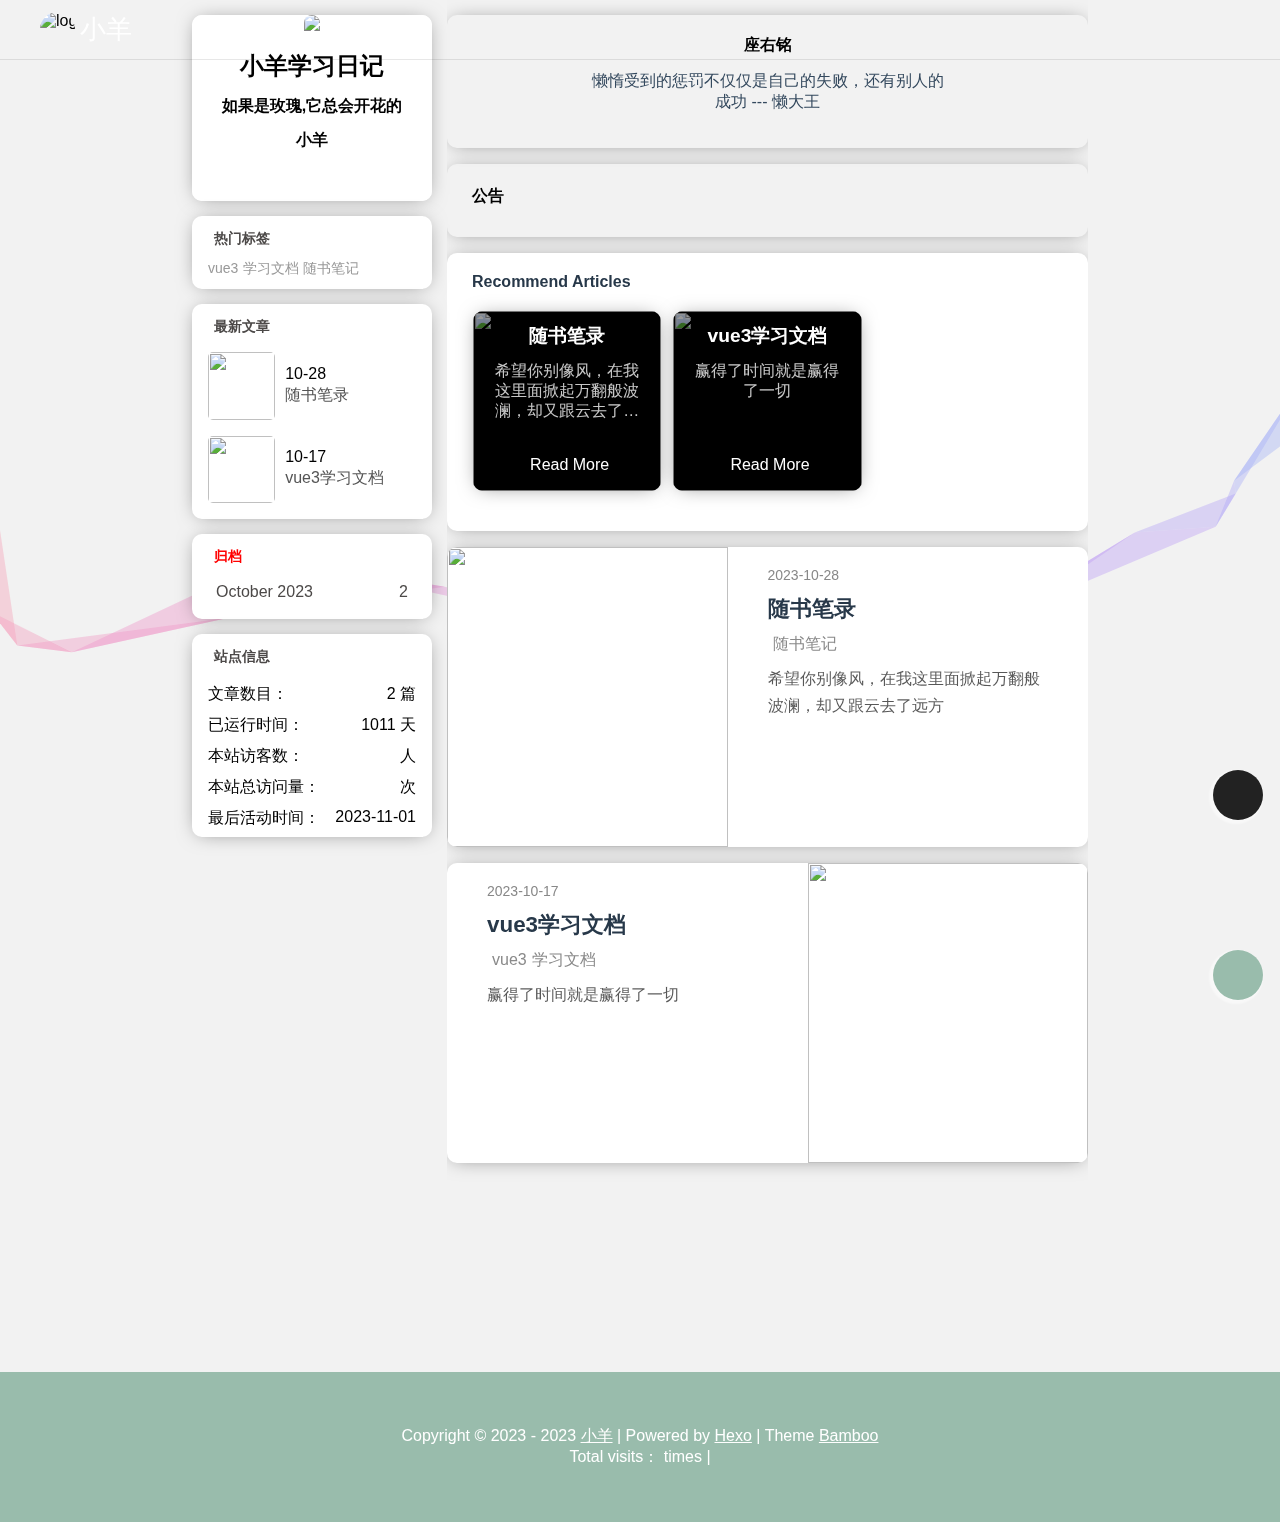
==== index.html @ ffe60d59 "Site updated: 2023-11-01 17:03:52" ====
<!DOCTYPE html>
<html>
  <!-- meta/link... -->
  



<head>
  <meta http-equiv="content-type" content="text/html; charset=utf-8">
  <meta content="width=device-width, initial-scale=1.0, maximum-scale=1.0, user-scalable=0" name="viewport">
  <!-- Global site tag (gtag.js) - Google Analytics -->


  <title>小羊</title>

  <link rel="icon" type="image/png" href="https://gitee.com/yc333/blogs/raw/master/%E5%B0%8F%E7%BE%8A%E7%BE%8A.webp">
  <link rel="stylesheet" href="https://at.alicdn.com/t/font_1911880_c1nvbyezg17.css">
  <link href="https://unpkg.com/@fortawesome/fontawesome-free/css/all.min.css" rel="stylesheet">
  <link href="/js/swiper/swiper@5.4.1.min.css" rel="stylesheet">
  
  
    <script>
        var themeModelId = '';
        if (themeModelId) {
            localStorage.setItem('modelId', themeModelId);
        }
    </script>
    
    <script defer src="https://cdn.jsdelivr.net/gh/yuang01/live2d-widget@latest/autoload.js"></script>
    <script>
        var live2dOpen = eval('true') || false;
        if (!live2dOpen) {
            localStorage.setItem('waifu-display', 1609323474481);
        }
    </script>
  
  
  
<link rel="stylesheet" href="/css/animate.min.css">

  
<link rel="stylesheet" href="/css/style.css">

  
  
    <link href="https://cdn.jsdelivr.net/npm/@fancyapps/ui@5.0/dist/fancybox/fancybox.css" rel="stylesheet">
  
  
    
<link rel="stylesheet" href="/js/shareJs/share.min.css">

  
  <style>
        @media (max-width: 992px) {
            #waifu {
                display: none;
            }
        }
    </style>
    <script defer src="//cdn.bootcss.com/pace/1.0.2/pace.min.js"></script>
    <link href="//cdn.bootcss.com/pace/1.0.2/themes/pink/pace-theme-flash.css" rel="stylesheet">

    
    
    <!-- 依赖于jquery和vue -->
    
        <script src="https://unpkg.com/jquery@3.5.1/dist/jquery.min.js"></script>
    

    
        <script src="https://unpkg.com/vue@2.6.11/dist/vue.min.js"></script>
    

    <!-- import link -->
    
        
            
        
            
        
    
    <!-- import script -->
    
        
            
        
            
        
    

<meta name="generator" content="Hexo 6.3.0"></head>

  
  <!-- 预加载动画 -->
  <!-- 页面预加载动画 -->

  
    <div class="preloader_2" id="loader">
  <div class="loader"></div>
</div>

  
<script>
  var endLoading = function () {
    document.body.style.overflow = 'auto';
    document.getElementById('loader').classList.add("loading");
  }
  window.addEventListener('DOMContentLoaded',endLoading);
</script>

  <body>
    <!-- 判断是否为暗黑风格 -->
    <!-- 判断是否为黑夜模式 -->
<script>
  let isDark = JSON.parse(localStorage.getItem('dark')) || JSON.parse('false');

  if (isDark) {
    $(document.body).addClass('darkModel');
  }
</script>

    <!-- 需要在上面加载的js -->
    <script>
  function loadScript(src, cb) {
    return new Promise(resolve => {
      setTimeout(function () {
        var HEAD = document.getElementsByTagName("head")[0] || document.documentElement;
        var script = document.createElement("script");
        script.setAttribute("type", "text/javascript");
        if (cb) {
          if (JSON.stringify(cb)) {
            for (let p in cb) {
              if (p == "onload") {
                script[p] = () => {
                  cb[p]()
                  resolve()
                }
              } else {
                script[p] = cb[p]
                script.onload = resolve
              }
            }
          } else {
            script.onload = () => {
              cb()
              resolve()
            };
          }
        } else {
          script.onload = resolve
        }
        script.setAttribute("src", src);
        HEAD.appendChild(script);
      });
    });
  }

  //https://github.com/filamentgroup/loadCSS
  var loadCSS = function (src) {
    return new Promise(resolve => {
      setTimeout(function () {
        var link = document.createElement('link');
        link.rel = "stylesheet";
        link.href = src;
        link.onload = resolve;
        document.getElementsByTagName("head")[0].appendChild(link);
      });
    });
  };

</script> 

<!-- 轮播图所需要的js -->
<script src="/js/swiper/swiper.min.js"></script>
<script src="/js/swiper/vue-awesome-swiper.js"></script>
<script src="/js/swiper/swiper.animate1.0.3.min.js"></script>

<script type="text/javascript">
  Vue.use(window.VueAwesomeSwiper)
</script>


  <script src="/js/vue-typed-js/index.js"></script>


<!-- 首页的公告滚动插件的js需要重新加载 -->
<script src="/js/vue-seamless-scroll/index.js"></script>

<!-- 打字机效果js -->
<script src="https://unpkg.com/typed.js@2.0.11"></script>


    <div id="safearea">
      <main class="main" id="pjax-container">
        <!-- 头部导航 -->
        
<header class="header  " 
  id="navHeader"
  style="position: fixed;
  left: 0; top: 0; z-index: 10;width: 100%;"
>
  <div class="header-content">
    <div class="bars">
      <div id="appDrawer" class="sidebar-image">
  <div class="drawer-box-icon">
    <i class="fas fa-bars" aria-hidden="true" @click="showDialogDrawer"></i>
  </div>
  
  <transition name="fade">
    <div class="drawer-box_mask" v-cloak style="display: none;" v-show="visible" @click.self="cancelDialogDrawer">
    </div>
  </transition>
  <div class="drawer-box" :class="{'active': visible}">
    <div class="drawer-box-head bg-color">
      <img class="drawer-box-head_logo lazyload placeholder" src="https://gitee.com/yc333/blogs/raw/master/log.webp" class="lazyload placeholder" data-srcset="https://gitee.com/yc333/blogs/raw/master/log.webp" srcset="https://pic1.zhimg.com/v2-cd38920285d125be80b3eb504052c550_b.webp" alt="logo">
      <h3 class="drawer-box-head_title">小羊</h3>
      <h5 class="drawer-box-head_desc"></h5>
    </div>
    
    <div class="drawer-box-content">
      <ul class="drawer-box-content_menu">
        
        
      </ul>
    </div>
  </div>
</div>

<script>
  var body = document.body || document.documentElement || window;
  var vm = new Vue({
    el: '#appDrawer',
    data: {
      visible: false,
      top: 0,
      openArr: [],
    },
    computed: {
    },
    mounted() {
    },
    methods: {
      isOpen(index) {
        if (this.openArr.includes(index)) {
          return true;
        } else {
          return false;
        }
      },
      openOrCloseMenu(curIndex) {
        const index = this.openArr.indexOf(curIndex);
        if (index !== -1) {
          this.openArr.splice(index, 1);
        } else {
          this.openArr.push(curIndex);
        }
      },
      showDialogDrawer() {
        this.visible = true;
        // 防止页面滚动，只能让弹框滚动
        this.top = $(document).scrollTop()
        body.style.cssText = 'width: 100%; height: 100%;overflow: hidden;';
      },
      cancelDialogDrawer() {
        this.visible = false;
        body.removeAttribute('style');
        $(document).scrollTop(this.top)
      }
    },
    created() {}
  })
</script>

    </div>
    <div class="blog-title" id="author-avatar">
      
        <div class="avatar">
          <img src="https://gitee.com/yc333/blogs/raw/master/log.webp" class="lazyload placeholder" data-srcset="https://gitee.com/yc333/blogs/raw/master/log.webp" srcset="https://pic1.zhimg.com/v2-cd38920285d125be80b3eb504052c550_b.webp" alt="logo">
        </div>
      
      <a href="/" class="logo">小羊</a>
    </div>
    <nav class="navbar">
      <ul class="menu">
        
      </ul>
      
      

    </nav>
  </div>
  
  
    <div id="he-plugin-simple"></div>
    <script>
      WIDGET = {
        CONFIG: {
          "modules": "012",
          "background": 5,
          "tmpColor": "4A4A4A",
          "tmpSize": 16,
          "cityColor": "4A4A4A",
          "citySize": 16,
          "aqiSize": 16,
          "weatherIconSize": 24,
          "alertIconSize": 18,
          "padding": "10px 10px 10px 10px",
          "shadow": "1",
          "language": "auto",
          "borderRadius": 5,
          "fixed": "false",
          "vertical": "middle",
          "horizontal": "center",
          "key": "2784dd3fcb1e4f0f9a9b579bf69641f2"
        }
      }
    </script>
    <script defer src="https://widget.qweather.net/simple/static/js/he-simple-common.js?v=2.0"></script> 
    
</header>
        <!-- 内容区域 -->
        
  <!-- 首页轮播 -->
  

  <link href="/js/vue-typed-js/index.css" rel="stylesheet">






<div class="swiper-length" style="display: none;">0</div>
<div id="appSwiper"
  class="swiper-no-swiping"
  @mouseenter="stopAutoPlay()" 
  @mouseleave="startAutoPlay()"
>
  <swiper v-cloak ref="mySwiper" :options="swiperOptions" @slideChangeTransitionEnd="slideChangeTransitionEnd">
    
      <swiper-slide>
        <div class="item swiper-lazy" data-background="https://gitee.com/yc333/blogs/raw/master/swple1.webp" style="background-size: 300000px; 
          background-position: left center;" style="position: relative;">
          <div class="swiper-bgmask" style="position: absolute;top: 0;left: 0;width: 100%;height: 100%;"></div>
            <div class="flag">
              
              <div class="img-mask swiper-lazy swiper-default-bgImg" data-background="https://gitee.com/yc333/blogs/raw/master/swple1.webp" style="height: 100%; background-size: cover; 
                background-position: center center;">
                <div class="swiper-lazy-preloader swiper-lazy-preloader-white"></div>   
              </div>
              <div class="flag-text">
                <div class="flag-text-content">
                  <div class="title ani animated" swiper-animate-effect="fadeInDown" swiper-animate-duration="0.2s" swiper-animate-delay="0.1s">任尔东西南北风</div>
                  
                    <div class="ani animated default-excerpt" swiper-animate-effect="fadeInDown" swiper-animate-duration="0.2s" swiper-animate-delay="0.1s">
                      <vue-typed-js :strings="defaultDesc" :loop="defaultDescTypedLoop" :type-speed="100" :back-speed="50">
                        <h1 class="typing"></h1>
                      </vue-typed-js>
                    </div>
                    
                </div>
                <div style="display: flex;" class="flag-text-btns">
                  
                  
                </div>
              </div>
            </div>
          </div>
      </swiper-slide>
    
  </swiper>
  
    <div id="scroll-down" @click="toPostContent()">
      <a href="javascript:;">
        <i class="fas fa-angle-down scroll-down-effects"></i>
      </a>
    </div>
  
  <canvas id="header_canvas"style="position:absolute;bottom:0;width:100%;pointer-events:none;"></canvas>
    
</div>



<script>
  var autoplay = JSON.parse('false');
  var delay = '5000';
  var loop = JSON.parse('true') ? false : JSON.parse('true');
  var effect = 'slide';
  var swiperLength = parseInt(document.querySelector(".swiper-length").innerText);
  var defaultDesc = '人生如逆旅，我亦是行人';
  defaultDesc = defaultDesc.split(',');
  var defaultDescTypedLoop = JSON.parse('true');
  var vm = new Vue({
    el: '#appSwiper',
    data: {
      defaultDesc: defaultDesc,
      defaultDescTypedLoop,
      swiperOptions: {
        pagination: {
          el: '.swiper-pagination',
          clickable: true // 允许点击小圆点跳转
        },
        loop: loop ? true : false,
        effect, // fade
        autoplay: (autoplay && swiperLength > 1) ? {
  　　　　delay,
  　　　　disableOnInteraction: false // 手动切换之后继续自动轮播
    　　} : false,
        navigation: {
          nextEl: '.swiper-button-next',
          prevEl: '.swiper-button-prev',
        },
        lazy: {
          loadPrevNext: true,
        },
        on:{
          init: function() {
            swiperAnimateCache(this); //隐藏动画元素 
            swiperAnimate(this); //初始化完成开始动画
          }, 
          slideChangeTransitionEnd: function(){ 
            swiperAnimate(this); //每个slide切换结束时也运行当前slide动画
          } 
        }
        // Some Swiper option/callback...
      }
    },
    computed: {
      swiper() {
        return this.$refs.mySwiper.$swiper
      }
    },
    mounted() {
      // console.log('Current Swiper instance object', this.swiper)
      // this.swiper.slideTo(0, 1000, false)
    },
    methods: {
      stopAutoPlay() {
        (autoplay && swiperLength > 1) && this.swiper.autoplay.stop();
      },
      startAutoPlay() {
        (autoplay && swiperLength > 1) && this.swiper.autoplay.start();
      },
      slideChangeTransitionEnd() {
        console.log('1');
      },
      toPostContent() {
        const fullHeight = $(window).height() - 60;
        $('html,body').animate({scrollTop: fullHeight},500);
      }
    },
    created() {}
  })
</script>

<style>
#appSwiper {
  position: relative;
  user-select: none;
  overflow: hidden;
  font-family: Titillium Web,'PingFang SC','Hiragino Sans GB','Microsoft JhengHei','Microsoft YaHei',sans-serif;
}
.default-excerpt {
  font-size: 1.6em;
  margin-top: 1em;
  color: #eee;
}
.bottom-one-btn {
  margin-top: 15px;
}
.swiper-container {
  overflow: hidden;
  z-index: 0;
}
.swiper-slide {
  height: 350px;
  position: relative;
}
.swiper-button-prev,
.swiper-button-next {
  padding: 10px 10px;
  transition: background 0.2s;
}
.swiper-button-prev:hover,
.swiper-button-next:hover {
  background: rgba(0, 0, 0, 0.2);
}
.swiper-slide .item {
  width: 100%;
  height: 100%;
}
.flag {
  position: relative;
  width: 70%;
  margin: 0 auto;
  color: #ffffff;
  height: 100%;
  background: #000;
}
.flag img {
  min-height: 100%;
}
.flag-text {
  position: absolute;
  top: 50px;
  left: 50px;
  width: 80%;
  height: 280px;
  display: flex;
  flex-direction: column;
  justify-content: space-between;
  z-index: 9999;
}
.flag-text .title {
  font-size: 1.8em;
}
.flag-text .title a {
  color: #fff;
  transition: color 0.3s;
}
.flag-text .title a:hover {
  color: #99bcac;
}
.flag-text .excerpt {
  color: #eee;
  width: 70%;
  line-height: 30px;
  height: 150px;
  margin-top: 2%;
  display: -webkit-box;
  -webkit-box-orient: vertical;
  -webkit-line-clamp: 5;
  overflow: hidden;
}
.swiper-pagination-bullet-active {
  opacity: 1;
  background-color: #42b983;
}
.img-mask {
  opacity:0.6; filter: alpha(opacity=60);
}
.flag-text .read-more {
  margin-bottom: 30px;
  padding: 5px 15px;
  color: #ffffff;
  border-radius: 20px;
}
#scroll-down {
  position: absolute;
  bottom: 10px;
  left: 50%;
  transform: translateX(-50%);
  font-size: 2.5em;
  color: #fff;
  cursor: pointer;
  z-index: 2;
}
#scroll-down a {
  color: #fff;
}
@-webkit-keyframes rightan
  {
  
  0%
  {
    transform: translateY(0);
    opacity: 0.5;
  }
  50% {
    transform: translateY(-30px);
    opacity: 1;
  }
  100%
  {
    transform: translateY(0);
    opacity: 0.5;
  }
}
.scroll-down-effects {
  animation: rightan 1.5s infinite;
}
/* 当头部导航设置为背景透明的时候 */
.swiper-slide {
  height: 400px;
}
.flag-text {
  top: 80px;
}

@media (min-width: 992px) {
  .swiper-button-prev {
    margin-left: 15%;
    transform: translateX(-180%);
  }
  .swiper-button-next {
    margin-right: 15%;
    transform: translateX(180%);
  }
  .flag-text .title {
    width: 80%;
    line-height: 35px;
    max-height: 70px;
    display: -webkit-box;
    -webkit-box-orient: vertical;
    -webkit-line-clamp: 2;
    overflow: hidden;
  }
}
@media screen and (max-width: 1200px) { 
  .flag {
    width: 80%;
  }
  .swiper-button-prev {
    margin-left: 10%;
    transform: translateX(-180%);
  }
  .swiper-button-next {
    margin-right: 10%;
    transform: translateX(180%);
  }
}
@media (max-width: 992px) {
  .flag {
    width: 100%;
  }
  .flag-text .title {
    font-size: 1.5em;
    margin-top: 50px;
    display: -webkit-box;
    -webkit-box-orient: vertical;
    -webkit-line-clamp: 2;
    overflow: hidden;
  }
  .flag-text {
    position: absolute;
    top: 0;
    left: 0;
    width: 80%;
    height: 100%;
    margin-left: 50%;
    transform: translateX(-50%);
  }
  .flag-text .excerpt {
    width: 100%;
    line-height: 25px;
    height: 125px;
    display: -webkit-box;
    -webkit-box-orient: vertical;
    -webkit-line-clamp: 5;
    overflow: hidden;
  }
  .flag-text .read-more {
    margin-bottom: 80px;
  }
}
@media (max-width: 992px) and (min-width: 551px) {
  .flag-text .excerpt {
    width: 70%;
  }
}
@media (max-width: 551px) {
  .swiper-slide {
    height: 250px;
  }
  .flag-text .title {
    line-height: 30px;
    max-height: 60px;
    display: -webkit-box;
    -webkit-box-orient: vertical;
    -webkit-line-clamp: 2;
    overflow: hidden;
    margin-top: 20px;
  }
  .flag-text .excerpt {
    font-size: 1em;
    line-height: 20px;
    height: 80px;
    display: -webkit-box;
    -webkit-box-orient: vertical;
    -webkit-line-clamp: 4;
  }
  .flag-text .excerpt { 
    margin-top: 10px;
  }
  .flag-text .read-more {
    margin-top: 10px;
    margin-bottom: 50px;
  }
  .swiper-button-prev,
  .swiper-button-next {
    transform: scale(0.5);
  }
  .swiper-button-prev {
    left: 0;
  }
  .swiper-button-next {
    right: 0;
  }
}
/* 当头部导航设置为背景透明的时候 */
  @media (max-width: 992px) {
    .flag-text {
      top: 60px;
      height: 80%;
    }
  }
  @media (max-width: 551px) {
    .swiper-slide {
      height: 310px;
    }
  }

/* 文字或者按钮居中显示 */

  .flag-text {
    left: 10%;
  }
  .flag-text .flag-text-content {
    width: 100%;
    text-align: center;
  }
  .flag-text .title {
    width: 100%;
    text-align: center;
  }
  .flag-text .excerpt { 
    width: 100%;
    text-align: center;
  }
  .bottom-one-btn {
    display: flex;
    justify-content: center;
  }
  .default-excerpt {
    display: flex;
    justify-content: center;
    font-size: 1.6em;
  }
  .flag-text-btns {
    justify-content: center;
  }
  @media (min-width: 992px) {
    .flag-text .excerpt {
      line-height: 30px;
      display: -webkit-box;
      -webkit-box-orient: vertical;
      -webkit-line-clamp: 5;
      overflow: hidden;
    }
  }
  @media (max-width: 992px) {
    .flag-text {
      margin-left: 0;
      transform: translateX(0);
    }
  }




/* 全屏显示 */

  .flag {
    width: 100%;
  }
  .swiper-slide {
    height: 100vh;
  }
  .flag-text {
    top: 50%;
    left: 15%;
    transform: translateY(-50%);
    width: 70%;
    height: auto;
  }
  .flag-text .title {
    font-size: 2.8em;
    line-height: 1.5em;
    max-height: none;
  }
  .flag-text .excerpt {
    font-size: 1.25em;
    height: 150px;
  }
  .flag-text .read-more {
    margin-top: 10px;
  }
  .swiper-button-prev,
  .swiper-button-next {
    margin-top: -60px!important;
  }
  .swiper-btn-color,
  .swiper-btn-color2 {
    background-color: transparent;
    border: 1px solid #fff;
  }
  .swiper-btn-color:hover,
  .swiper-btn-color2:hover {
    background-color: #99bcac;
    border: 1px solid #99bcac!important;
  }
  .flag-text-btns {
    justify-content: center;
  }
  .swiper-button-prev {
    margin-left: 10px;
    transform: translateX(0);
    border-radius: 50%;
    padding: 0;
    width: 50px;
    height: 50px;
  }
  .swiper-button-next {
    margin-right: 10px;
    transform: translateX(0);
    border-radius: 50%;
    padding: 0;
    width: 50px;
    height: 50px;
  }
  .swiper-button-next:after, .swiper-button-prev:after {
    font-size: 1.2em;
  }
  @media (min-width: 992px) {
    .flag-text .excerpt {
      line-height: 35px;
      height: 175px;
    }
    .default-excerpt {
      min-height: 150px;
    }
    .typed-element {
      align-items: unset;
    }
  }
  @media (max-width: 992px) {
    .flag-text {
      margin-left: 0;
      height: 60%;
      top: 55%;
    }
    .flag-text .title {
      font-size: 2.4em;
      margin-top: 0;
      display: -webkit-box;
      -webkit-box-orient: vertical;
      -webkit-line-clamp: 2;
      overflow: hidden;
    }
    .flag-text .excerpt {
      line-height: 35px;
      height: 185px;
    }
    .flag-text .read-more {
      margin-top: 20px;
    }
  }
  @media (max-width: 551px) {
    .flag-text {
      height: 60%;
    }
    .flag-text .title {
      font-size: 2.2em;
    }
    .flag-text .excerpt {
      line-height: 30px;
    }
    .flag-text .read-more {
      margin-top: 50px;
      padding: 10px 30px;
    }
    .swiper-button-prev {
      margin-left: 0;
    }
    .swiper-button-next {
      margin-right: 0;
    }
    .default-excerpt {
      margin-top: 1em;
    }
  }


/* video */
.swiper-video {
  width: 100%;
  height: 100%;
}
.swiper-video video {
  pointer-events: none;
}
.swiper-video-maskBox{
  position: absolute;
  top: 0;
  left: 0;
  height: 100%;
  width: 100%;
  background-color: #000;
  opacity: 0.2;
  z-index: 1;
}
@media (min-width: 992px) {
  
    .swiper-video {
      display: none;
    }
    .swiper-default-bgImg {
      display: block;  
    }
  
}
@media (max-width: 992px) {
  .swiper-video {
    display: none;
  }
  .swiper-default-bgImg {
    display: block;  
  }
}
/* video-end */
</style>


<div id="l_main">
  <div class="l_content">
    <!-- 自定义的内容 -->
    
    <!-- 首页座右铭 -->
    
  <div class="motto">
      <h3 class="motto-title">座右铭</h3>
      <div class="motto-content">
        <p>
          懒惰受到的惩罚不仅仅是自己的失败，还有别人的成功 --- 懒大王  
        </p> 
      </div>
  </div>

    <!-- 首页公告 -->
    
<style>
  .index-notice-content {
    margin-top: 10px;
  }
  .warp {
    width: 100%;
    margin: 0 auto;
    overflow: hidden;
  }
  .index-notice-content__ul {
    list-style: none;
    padding: 0;
    margin: 0 auto;
  }
  .index-notice-content__ul li,
  .index-notice-content__ul a {
    display: block;
    height: 30px;
    line-height: 30px;
    display: flex;
    justify-content: space-between;
    font-size: 15px;
  }
  .index-notice-content__title {
    flex: 1;
    overflow: hidden;
  }
  .index-notice-content__title a,
  .index-notice-content__title span {
    overflow: hidden;
    display: block;
    text-overflow:ellipsis; 
    white-space: nowrap;
    height: 100%;
    width: 100%;
    color: #000;
  }
  .index-notice-content__title a:hover,
  .index-notice-content__title span:hover {
    text-decoration: underline;
  }
  .index-notice-content__date {
    min-width: 80px;
    margin-left: 5px;
    color: #000;
  }
</style>
<div class="index-notice" id="appIndexNotice">
    <h3>
      <i class="fas fa-bullhorn index-notice-icon"></i>公告
    </h3>
    <div class="index-notice-content">
      
      <vue-seamless-scroll
        :data="listData"
        :class-option="classOption"
        class="warp"
        style="height: 0px"
      >
        <ul class="index-notice-content__ul">
          
           
        </ul>
      </vue-seamless-scroll>
    </div>
</div>
<script src="/js/vue-seamless-scroll/index.js"></script>

<!-- 滚动插件采用 vue-seamless-scroll
  https://chenxuan0000.github.io/vue-seamless-scroll/zh/guide/06-singleStop.html 
-->

<script>
  var seamless = JSON.parse('false');
  seamless = seamless ? 0 : 30;
  var listData = '' || '';
  listData = listData.split(',');
  var vm = new Vue({
    el: '#appIndexNotice',
    data: {
      listData: listData,
      moveNum: 2,
      classOption: {
        singleHeight: seamless,
        limitMoveNum: listData.length
      },
    },
    computed: {
    },
    mounted() {
    },
    methods: {
    },
    created() {
      this.moveNum = parseInt(this.listData.length);
    }
  })
</script>



    <!-- 首页文章置顶 -->
    


<div class="topArticle reveal">
	<h3><i class="fas fa-thumbs-o-up" aria-hidden="true"></i>Recommend Articles</h3>
	<div class="articles">
		
			
				<div class="article-link">
					
					<div class="article" style="background-size: cover; 
						background-position: center center;">
						<img class="lazyload lazyload placeholder" src="https://picx.zhimg.com/80/v2-b44931ea513e5f7b3b06f2703f79653c_1440w.webp" class="lazyload placeholder" data-srcset="https://picx.zhimg.com/80/v2-b44931ea513e5f7b3b06f2703f79653c_1440w.webp" srcset="https://pic1.zhimg.com/v2-cd38920285d125be80b3eb504052c550_b.webp" alt="">
					</div>
					<div class="text">
						<div class="text-main">
							<div class="title"><a href="/2023/10/28/booknote/">随书笔录</a></div>
							<div class="content">
								希望你别像风，在我这里面掀起万翻般波澜，却又跟云去了远方
							</div>
						</div>
						<a href="/2023/10/28/booknote/" class="more">
							<i class="fas fa-eye" aria-hidden="true"></i>Read More
						</a>
					</div>
				</div>
			
		
			
				<div class="article-link">
					
					<div class="article" style="background-size: cover; 
						background-position: center center;">
						<img class="lazyload lazyload placeholder" src="https://pic3.zhimg.com/80/v2-7cfc909ebe8d83683909846edd6b5232_1440w.webp" class="lazyload placeholder" data-srcset="https://pic3.zhimg.com/80/v2-7cfc909ebe8d83683909846edd6b5232_1440w.webp" srcset="https://pic1.zhimg.com/v2-cd38920285d125be80b3eb504052c550_b.webp" alt="">
					</div>
					<div class="text">
						<div class="text-main">
							<div class="title"><a href="/2023/10/17/one/">vue3学习文档</a></div>
							<div class="content">
								赢得了时间就是赢得了一切
							</div>
						</div>
						<a href="/2023/10/17/one/" class="more">
							<i class="fas fa-eye" aria-hidden="true"></i>Read More
						</a>
					</div>
				</div>
			
		
	</div>
</div>


    <div class="bg-floor" id="home-bg-floor" style="position: fixed;left: 0;top: 0;width: 100%;height: 100%;z-index: -2;"></div>
    <!-- 每一篇文章卡片 -->
    <!-- hash算法 -->

<section class="posts">
  
    
    <article class="post reveal" style="flex-direction: row-reverse;   ">
      <div class="post-main">
        <div class="post-info">
          <div class="post-time">
            <i class="fas fa-clock" aria-hidden="true"></i>
            <span class="post-time">2023-10-28</span>
          </div>
          <div class="post-title">
            <a class="post-title-link" href="/2023/10/28/booknote/">随书笔录</a>
          </div>
          <div class="post-meta">
            <div class="post-tags">
              <!-- 文章详情页的标签 -->

    <i class="iconfont icontag"></i>
    <ul class="article-tag-list" itemprop="keywords"><li class="article-tag-list-item"><a class="article-tag-list-link" href="/tags/%E9%9A%8F%E4%B9%A6%E7%AC%94%E8%AE%B0/" rel="tag">随书笔记</a></li></ul>

            </div>
            <div class="post-categories">
              <!-- 文章详情页的分类 -->


            </div>
          </div>
          <div class="post-img-mobile">
            <a href="/2023/10/28/booknote/" style="background-size: cover; 
              background-position: center center;">
              <img class="lazyload lazyload placeholder" src="https://picx.zhimg.com/80/v2-b44931ea513e5f7b3b06f2703f79653c_1440w.webp" class="lazyload placeholder" data-srcset="https://picx.zhimg.com/80/v2-b44931ea513e5f7b3b06f2703f79653c_1440w.webp" srcset="https://pic1.zhimg.com/v2-cd38920285d125be80b3eb504052c550_b.webp" alt="">
            </a>
          </div>
          <div class="post-content">
            希望你别像风，在我这里面掀起万翻般波澜，却又跟云去了远方
          </div>
        </div>
        <div class="post-more">
          <a href="/2023/10/28/booknote/">
            <i class="iconfont iconmore" pointer style="float: right;  " title="阅读更多"></i>
          </a>
        </div>
      </div>
      <div class="post-img">
        <a href="/2023/10/28/booknote/" style="background-size: cover; 
          background-position: center center;">
          <img class="lazyload lazyload placeholder" src="https://picx.zhimg.com/80/v2-b44931ea513e5f7b3b06f2703f79653c_1440w.webp" class="lazyload placeholder" data-srcset="https://picx.zhimg.com/80/v2-b44931ea513e5f7b3b06f2703f79653c_1440w.webp" srcset="https://pic1.zhimg.com/v2-cd38920285d125be80b3eb504052c550_b.webp" alt="">
        </a>
      </div>
    </article>
  
    
    <article class="post reveal" style="   ">
      <div class="post-main">
        <div class="post-info">
          <div class="post-time">
            <i class="fas fa-clock" aria-hidden="true"></i>
            <span class="post-time">2023-10-17</span>
          </div>
          <div class="post-title">
            <a class="post-title-link" href="/2023/10/17/one/">vue3学习文档</a>
          </div>
          <div class="post-meta">
            <div class="post-tags">
              <!-- 文章详情页的标签 -->

    <i class="iconfont icontag"></i>
    <ul class="article-tag-list" itemprop="keywords"><li class="article-tag-list-item"><a class="article-tag-list-link" href="/tags/vue3/" rel="tag">vue3</a></li><li class="article-tag-list-item"><a class="article-tag-list-link" href="/tags/%E5%AD%A6%E4%B9%A0%E6%96%87%E6%A1%A3/" rel="tag">学习文档</a></li></ul>

            </div>
            <div class="post-categories">
              <!-- 文章详情页的分类 -->


            </div>
          </div>
          <div class="post-img-mobile">
            <a href="/2023/10/17/one/" style="background-size: cover; 
              background-position: center center;">
              <img class="lazyload lazyload placeholder" src="https://pic3.zhimg.com/80/v2-7cfc909ebe8d83683909846edd6b5232_1440w.webp" class="lazyload placeholder" data-srcset="https://pic3.zhimg.com/80/v2-7cfc909ebe8d83683909846edd6b5232_1440w.webp" srcset="https://pic1.zhimg.com/v2-cd38920285d125be80b3eb504052c550_b.webp" alt="">
            </a>
          </div>
          <div class="post-content">
            赢得了时间就是赢得了一切
          </div>
        </div>
        <div class="post-more">
          <a href="/2023/10/17/one/">
            <i class="iconfont iconmore" pointer style="  " title="阅读更多"></i>
          </a>
        </div>
      </div>
      <div class="post-img">
        <a href="/2023/10/17/one/" style="background-size: cover; 
          background-position: center center;">
          <img class="lazyload lazyload placeholder" src="https://pic3.zhimg.com/80/v2-7cfc909ebe8d83683909846edd6b5232_1440w.webp" class="lazyload placeholder" data-srcset="https://pic3.zhimg.com/80/v2-7cfc909ebe8d83683909846edd6b5232_1440w.webp" srcset="https://pic1.zhimg.com/v2-cd38920285d125be80b3eb504052c550_b.webp" alt="">
        </a>
      </div>
    </article>
  
</section>
    <!-- 翻页 -->
    
  </div>

  <aside id='l_side'>
  
    
      <section class="widget side_blogger">
  <div class='content'>
    
      
        <a class='avatar flat-box rectangle' href='/about/'>
          <img src='https://pic2.zhimg.com/80/v2-42b72d5ebee4b8d8aa70d9687effe87b_1440w.webp'/>
        </a>
      
    
    
      <div class='text'>
        
          <h2>小羊学习日记</h2>
        
        
          <p>如果是玫瑰,它总会开花的</p>

        
        
          <p><span id="jinrishici-sentence">小羊</span></p>
          <script src="https://sdk.jinrishici.com/v2/browser/jinrishici.js" charset="utf-8"></script>
        
      </div>
    
    
      <div class="social-wrapper">
        
          
            <a href="/atom.xml"
              class="social fas fa-rss flat-btn"
              target="_blank"
              rel="external nofollow noopener noreferrer">
              
            </a>
          
        
          
            <a href="mailto:me@xxx.com"
              class="social fas fa-envelope flat-btn"
              target="_blank"
              rel="external nofollow noopener noreferrer">
              
            </a>
          
        
          
            <a href="https://github.com/yuang01/hexo-theme-bamboo"
              class="social fab fa-github flat-btn"
              target="_blank"
              rel="external nofollow noopener noreferrer">
              
            </a>
          
        
          
            <a href="tencent://AddContact/?fromId=50&amp;fromSubId=1&amp;subcmd=all&amp;uin=你的qq号码"
              class="social fab fa-qq flat-btn"
              target="_blank"
              rel="external nofollow noopener noreferrer">
              
            </a>
          
        
      </div>
    
  </div>
</section>

    
  
  
  

  <div class="layout_sticky">    
    
      
        
  
      
      
        
<section class="widget side_tagcloud">
    
  <header>
    
      <a style="color: " href='/tags/'><i class="fas fa-tags fa-fw" aria-hidden="true"></i><span class='name'>热门标签</span></a>
    
  </header>


    <div class='content'>
    <a href="/tags/vue3/" style="font-size: 14px; color: #999">vue3</a> <a href="/tags/%E5%AD%A6%E4%B9%A0%E6%96%87%E6%A1%A3/" style="font-size: 14px; color: #999">学习文档</a> <a href="/tags/%E9%9A%8F%E4%B9%A6%E7%AC%94%E8%AE%B0/" style="font-size: 14px; color: #999">随书笔记</a>
    </div>
</section>

  
      
      
  <section class="widget side_recent_post">
    
  <header>
    
      <a style="color: " href='/tags/'><i class="fas fa-book fa-fw" aria-hidden="true"></i><span class='name'>最新文章</span></a>
    
  </header>


    <div class='content'>
      
      <!-- hash算法 -->
      
      <div class="aside-list">
        
          <div class="aside-list-item">
            
            
            

            <div class="post-img-box">
              <a href="/2023/10/28/booknote/" class="post-img " style="background-size: cover; 
                background-position: center center;">
                <img class="lazyload lazyload placeholder" style="width:100%;height:100%;object-fit:cover;" data-src="https://picx.zhimg.com/80/v2-b44931ea513e5f7b3b06f2703f79653c_1440w.webp" class="lazyload placeholder" data-srcset="https://picx.zhimg.com/80/v2-b44931ea513e5f7b3b06f2703f79653c_1440w.webp" srcset="https://pic1.zhimg.com/v2-cd38920285d125be80b3eb504052c550_b.webp" alt="">
              </a>
            </div>
            <div class="post-date-title">
              <div>
                
                  <span class="post-date">10-28</span>
                
              </div>
              <a class="post-title" href="/2023/10/28/booknote/">随书笔录</a>
            </div>
          </div>
        
          <div class="aside-list-item">
            
            
            

            <div class="post-img-box">
              <a href="/2023/10/17/one/" class="post-img " style="background-size: cover; 
                background-position: center center;">
                <img class="lazyload lazyload placeholder" style="width:100%;height:100%;object-fit:cover;" data-src="https://pic3.zhimg.com/80/v2-7cfc909ebe8d83683909846edd6b5232_1440w.webp" class="lazyload placeholder" data-srcset="https://pic3.zhimg.com/80/v2-7cfc909ebe8d83683909846edd6b5232_1440w.webp" srcset="https://pic1.zhimg.com/v2-cd38920285d125be80b3eb504052c550_b.webp" alt="">
              </a>
            </div>
            <div class="post-date-title">
              <div>
                
                  <span class="post-date">10-17</span>
                
              </div>
              <a class="post-title" href="/2023/10/17/one/">vue3学习文档</a>
            </div>
          </div>
        
      </div>
    </div>
  </section>

      
  <section class="widget side_archives">
    
    <header><a style="color: red" href='/archives/'><i class="fas fa-archive fa-fw" aria-hidden="true"></i><span class='name'>归档</span></a></header><div class="content"><ul class="card-archive-list"><li class="card-archive-list-item"><a class="card-archive-list-link" href="/archives/2023/10/"><span class="card-archive-list-date">October 2023</span><span class="card-archive-list-count">2</span></a></li></ul></div>
  </section>

      <section class="widget side_webinfo">
  
  <header>
    
      <i style="color: " class="fas fa-chart-line fa-fw" aria-hidden="true"></i><span class='name' style="color: ">站点信息</span>
    
  </header>


  <div class='content'>
    <div class="webinfo">
      
        <div class="webinfo-item">
          <div>文章数目：</div>
          <div>2 篇</div>
        </div>
      

      
        <div class="webinfo-item">
          <div>已运行时间：</div>
          <div id="webinfo-runtime-count" publish_date="03/24/2020 21:34:09"></div>
        </div>
        <script>
          var BirthDay = new Date(new Date('2023/10/17'));
          var today = new Date();
          var timeold = (today.getTime() - BirthDay.getTime());
          var daysold = Math.floor(timeold / (24 * 60 * 60 * 1000));
          document.getElementById('webinfo-runtime-count').innerHTML = daysold + ' 天';
        </script>
      


      

      
        <div class="webinfo-item">
          <div>本站访客数：</div>
          
          <div><span id="busuanzi_value_site_uv"><i class="fas fa-fan fa-spin fa-fw" aria-hidden="true"></i></span> 人</div>
          
        </div>
      

      
        <div class="webinfo-item">
          <div>本站总访问量：</div>
          
          <div><span id="busuanzi_value_site_pv"><i class="fas fa-fan fa-spin fa-fw" aria-hidden="true"></i></span> 次</div>
          
        </div>
      

      
        <div class="webinfo-item">
          <div>最后活动时间：</div>
          
            <div id="last-update" style="display: none;">Wed Nov 01 2023 17:03:46 GMT+0800 (中国标准时间)</div>
            <div id="last-update-show">2023-11-01 日</div>
          
        </div>
        
        <script>
          function timeago(dateTimeStamp) {
              var minute = 1000 * 60; //把分，时，天，周，半个月，一个月用毫秒表示
              var hour = minute * 60;
              var day = hour * 24;
              var week = day * 7;
              var month = day * 30;
              var now = new Date().getTime(); //获取当前时间毫秒
              var diffValue = now - dateTimeStamp; //时间差
              if (diffValue < 0) {
                  return;
              }
              var minC = diffValue / minute; //计算时间差的分，时，天，周，月
              var hourC = diffValue / hour;
              var dayC = diffValue / day;
              var weekC = diffValue / week;
              var monthC = diffValue / month;
              if (monthC >= 1 && monthC <= 3) {
                  result = " " + parseInt(monthC) + " 月前"
              } else if (weekC >= 1 && weekC <= 3) {
                  result = " " + parseInt(weekC) + " 周前"
              } else if (dayC >= 1 && dayC <= 6) {
                  result = " " + parseInt(dayC) + " 天前"
              } else if (hourC >= 1 && hourC <= 23) {
                  result = " " + parseInt(hourC) + " 小时前"
              } else if (minC >= 1 && minC <= 59) {
                  result = " " + parseInt(minC) + " 分钟前"
              } else if (diffValue >= 0 && diffValue <= minute) {
                  result = "刚刚"
              } else {
                  var datetime = new Date();
                  datetime.setTime(dateTimeStamp);
                  var Nyear = datetime.getFullYear();
                  var Nmonth = datetime.getMonth() + 1 < 10 ? "0" + (datetime.getMonth() + 1) : datetime.getMonth() + 1;
                  var Ndate = datetime.getDate() < 10 ? "0" + datetime.getDate() : datetime.getDate();
                  var Nhour = datetime.getHours() < 10 ? "0" + datetime.getHours() : datetime.getHours();
                  var Nminute = datetime.getMinutes() < 10 ? "0" + datetime.getMinutes() : datetime.getMinutes();
                  var Nsecond = datetime.getSeconds() < 10 ? "0" + datetime.getSeconds() : datetime.getSeconds();
                  result = Nyear + "-" + Nmonth + "-" + Ndate
              }
              return result;
          }
          var lastUpDate = document.getElementById('last-update').innerHTML;
          try {
            document.getElementById('last-update-show').innerHTML = timeago(new Date(lastUpDate));
          } catch (error) {
            document.getElementById('last-update-show').innerHTML = '2023-11-01 日';
          }
        </script>
        
      
    </div>
  </div>
</section>
      
    
  </div>
</aside>
</div>
<!-- 花瓣和雪花飘落 -->
<!-- 雪花和花瓣特效 -->

  
    <script src="/js/falling/snow.js"></script>
  



<!-- 灯笼 -->


      </main>
    </div>

    <!-- 页脚 -->
    
  
  
    <!-- 底部鱼儿跳动效果，依赖于jquery-->
<div id="j-fish-skip" style=" position: relative;height: 153px;width: auto;"></div>
<script>
  var RENDERER = {
    POINT_INTERVAL: 5,
    FISH_COUNT: 3,
    MAX_INTERVAL_COUNT: 50,
    INIT_HEIGHT_RATE: .5,
    THRESHOLD: 50,
    FISH_COLOR: '',
    init: function () {
      this.setFishColor(); this.setParameters(), this.reconstructMethods(), this.setup(), this.bindEvent(), this.render()
    },
    setFishColor: function () {
      let isDark = JSON.parse(localStorage.getItem('dark')) || JSON.parse('false');
      if (isDark) {
        this.FISH_COLOR = '#222'; // 暗黑色，有时间把这整成一个变量
      } else {
        this.FISH_COLOR = '' || '#99bcac';
      }
    },
    setParameters: function () {
      this.$window = $(window), this.$container = $("#j-fish-skip"), this.$canvas = $("<canvas />"), this.context = this.$canvas.appendTo(this.$container).get(0).getContext("2d"), this.points = [], this.fishes = [], this.watchIds = []
    },
    createSurfacePoints: function () {
      var t = Math.round(this.width / this.POINT_INTERVAL);
      this.pointInterval = this.width / (t - 1), this.points.push(new SURFACE_POINT(this, 0));
      for (var i = 1; i < t; i++) {
        var e = new SURFACE_POINT(this, i * this.pointInterval),
          h = this.points[i - 1];
        e.setPreviousPoint(h), h.setNextPoint(e), this.points.push(e)
      }
    },
    reconstructMethods: function () {
      this.watchWindowSize = this.watchWindowSize.bind(this), this.jdugeToStopResize = this.jdugeToStopResize.bind(this), this.startEpicenter = this.startEpicenter.bind(this), this.moveEpicenter = this.moveEpicenter.bind(this), this.reverseVertical = this.reverseVertical.bind(this), this.render = this.render.bind(this)
    },
    setup: function () {
      this.points.length = 0, this.fishes.length = 0, this.watchIds.length = 0, this.intervalCount = this.MAX_INTERVAL_COUNT, this.width = this.$container.width(), this.height = this.$container.height(), this.fishCount = this.FISH_COUNT * this.width / 500 * this.height / 500, this.$canvas.attr({
        width: this.width,
        height: this.height
      }), this.reverse = !1, this.fishes.push(new FISH(this)), this.createSurfacePoints()
    },
    watchWindowSize: function () {
      this.clearTimer(), this.tmpWidth = this.$window.width(), this.tmpHeight = this.$window.height(), this.watchIds.push(setTimeout(this.jdugeToStopResize, this.WATCH_INTERVAL))
    },
    clearTimer: function () {
      for (; this.watchIds.length > 0;) clearTimeout(this.watchIds.pop())
    },
    jdugeToStopResize: function () {
      var t = this.$window.width(),
        i = this.$window.height(),
        e = t == this.tmpWidth && i == this.tmpHeight;
      this.tmpWidth = t, this.tmpHeight = i, e && this.setup()
    },
    bindEvent: function () {
      this.$window.on("resize", this.watchWindowSize), this.$container.on("mouseenter", this.startEpicenter), this.$container.on("mousemove", this.moveEpicenter)
    },
    getAxis: function (t) {
      var i = this.$container.offset();
      return {
        x: t.clientX - i.left + this.$window.scrollLeft(),
        y: t.clientY - i.top + this.$window.scrollTop()
      }
    },
    startEpicenter: function (t) {
      this.axis = this.getAxis(t)
    },
    moveEpicenter: function (t) {
      var i = this.getAxis(t);
      this.axis || (this.axis = i), this.generateEpicenter(i.x, i.y, i.y - this.axis.y), this.axis = i
    },
    generateEpicenter: function (t, i, e) {
      if (!(i < this.height / 2 - this.THRESHOLD || i > this.height / 2 + this.THRESHOLD)) {
        var h = Math.round(t / this.pointInterval);
        h < 0 || h >= this.points.length || this.points[h].interfere(i, e)
      }
    },
    reverseVertical: function () {
      this.reverse = !this.reverse;
      for (var t = 0, i = this.fishes.length; t < i; t++) this.fishes[t].reverseVertical()
    },
    controlStatus: function () {
      for (var t = 0, i = this.points.length; t < i; t++) this.points[t].updateSelf();
      for (t = 0, i = this.points.length; t < i; t++) this.points[t].updateNeighbors();
      this.fishes.length < this.fishCount && 0 == --this.intervalCount && (this.intervalCount = this.MAX_INTERVAL_COUNT, this.fishes.push(new FISH(this)))
    },
    render: function () {
      requestAnimationFrame(this.render), this.controlStatus(), this.context.clearRect(0, 0, this.width, this.height), this.context.fillStyle = this.FISH_COLOR;
      for (var t = 0, i = this.fishes.length; t < i; t++) this.fishes[t].render(this.context);
      this.context.save(), this.context.globalCompositeOperation = "xor", this.context.beginPath(), this.context.moveTo(0, this.reverse ? 0 : this.height);
      for (t = 0, i = this.points.length; t < i; t++) this.points[t].render(this.context);
      this.context.lineTo(this.width, this.reverse ? 0 : this.height), this.context.closePath(), this.context.fill(), this.context.restore()
    }
  },
  SURFACE_POINT = function (t, i) {
    this.renderer = t, this.x = i, this.init()
  };
  SURFACE_POINT.prototype = {
    SPRING_CONSTANT: .03,
    SPRING_FRICTION: .9,
    WAVE_SPREAD: .3,
    ACCELARATION_RATE: .01,
    init: function () {
      this.initHeight = this.renderer.height * this.renderer.INIT_HEIGHT_RATE, this.height = this.initHeight, this.fy = 0, this.force = {
        previous: 0,
        next: 0
      }
    },
    setPreviousPoint: function (t) {
      this.previous = t
    },
    setNextPoint: function (t) {
      this.next = t
    },
    interfere: function (t, i) {
      this.fy = this.renderer.height * this.ACCELARATION_RATE * (this.renderer.height - this.height - t >= 0 ? -1 : 1) * Math.abs(i)
    },
    updateSelf: function () {
      this.fy += this.SPRING_CONSTANT * (this.initHeight - this.height), this.fy *= this.SPRING_FRICTION, this.height += this.fy
    },
    updateNeighbors: function () {
      this.previous && (this.force.previous = this.WAVE_SPREAD * (this.height - this.previous.height)), this.next && (this.force.next = this.WAVE_SPREAD * (this.height - this.next.height))
    },
    render: function (t) {
      this.previous && (this.previous.height += this.force.previous, this.previous.fy += this.force.previous), this.next && (this.next.height += this.force.next, this.next.fy += this.force.next), t.lineTo(this.x, this.renderer.height - this.height)
    }
  };
  var FISH = function (t) {
    this.renderer = t, this.init()
  };
  FISH.prototype = {
    GRAVITY: .4,
    init: function () {
      this.direction = Math.random() < .5, this.x = this.direction ? this.renderer.width + this.renderer.THRESHOLD : -this.renderer.THRESHOLD, this.previousY = this.y, this.vx = this.getRandomValue(4, 10) * (this.direction ? -1 : 1), this.renderer.reverse ? (this.y = this.getRandomValue(1 * this.renderer.height / 10, 4 * this.renderer.height / 10), this.vy = this.getRandomValue(2, 5), this.ay = this.getRandomValue(.05, .2)) : (this.y = this.getRandomValue(6 * this.renderer.height / 10, 9 * this.renderer.height / 10), this.vy = this.getRandomValue(-5, -2), this.ay = this.getRandomValue(-.2, -.05)), this.isOut = !1, this.theta = 0, this.phi = 0
    },
    getRandomValue: function (t, i) {
      return t + (i - t) * Math.random()
    },
    reverseVertical: function () {
      this.isOut = !this.isOut, this.ay *= -1
    },
    controlStatus: function (t) {
      this.previousY = this.y, this.x += this.vx, this.y += this.vy, this.vy += this.ay, this.renderer.reverse ? this.y > this.renderer.height * this.renderer.INIT_HEIGHT_RATE ? (this.vy -= this.GRAVITY, this.isOut = !0) : (this.isOut && (this.ay = this.getRandomValue(.05, .2)), this.isOut = !1) : this.y < this.renderer.height * this.renderer.INIT_HEIGHT_RATE ? (this.vy += this.GRAVITY, this.isOut = !0) : (this.isOut && (this.ay = this.getRandomValue(-.2, -.05)), this.isOut = !1), this.isOut || (this.theta += Math.PI / 20, this.theta %= 2 * Math.PI, this.phi += Math.PI / 30, this.phi %= 2 * Math.PI), this.renderer.generateEpicenter(this.x + (this.direction ? -1 : 1) * this.renderer.THRESHOLD, this.y, this.y - this.previousY), (this.vx > 0 && this.x > this.renderer.width + this.renderer.THRESHOLD || this.vx < 0 && this.x < -this.renderer.THRESHOLD) && this.init()
    },
    render: function (t) {
      t.save(), t.translate(this.x, this.y), t.rotate(Math.PI + Math.atan2(this.vy, this.vx)), t.scale(1, this.direction ? 1 : -1), t.beginPath(), t.moveTo(-30, 0), t.bezierCurveTo(-20, 15, 15, 10, 40, 0), t.bezierCurveTo(15, -10, -20, -15, -30, 0), t.fill(), t.save(), t.translate(40, 0), t.scale(.9 + .2 * Math.sin(this.theta), 1), t.beginPath(), t.moveTo(0, 0), t.quadraticCurveTo(5, 10, 20, 8), t.quadraticCurveTo(12, 5, 10, 0), t.quadraticCurveTo(12, -5, 20, -8), t.quadraticCurveTo(5, -10, 0, 0), t.fill(), t.restore(), t.save(), t.translate(-3, 0), t.rotate((Math.PI / 3 + Math.PI / 10 * Math.sin(this.phi)) * (this.renderer.reverse ? -1 : 1)), t.beginPath(), this.renderer.reverse ? (t.moveTo(5, 0), t.bezierCurveTo(10, 10, 10, 30, 0, 40), t.bezierCurveTo(-12, 25, -8, 10, 0, 0)) : (t.moveTo(-5, 0), t.bezierCurveTo(-10, -10, -10, -30, 0, -40), t.bezierCurveTo(12, -25, 8, -10, 0, 0)), t.closePath(), t.fill(), t.restore(), t.restore(), this.controlStatus(t)
    }
  }, $(function () {
    RENDERER.init()
    $('.dark').click(function () {
      setTimeout(() => {
        RENDERER.setFishColor();
        RENDERER.context.fill();
      });
    })
  });
</script>
  
  <div class="footer bg-color">
    <div class="footer-main">
      
        
          <div class="link">
            
          </div>
        
      
        
          <div class="footer-copyright">
            <p>Copyright © 2023 - 2023 <a target="_blank" rel="noopener" href="https://github.com/yuang01">小羊</a> | Powered by <a target="_blank" rel="noopener" href="https://hexo.io/zh-cn/docs/">Hexo</a> | Theme <a target="_blank" rel="noopener" href="https://github.com/yuang01/theme">Bamboo</a> </p>

          </div>
        
      
        
          
            <!-- 不蒜子统计 -->
            <!-- 不蒜子统计 -->
<span id="busuanzi_container_site_pv">
      <i class="fas fa-eye" aria-hidden="true"></i>Total visits：<span id="busuanzi_value_site_pv"></span> times
</span>
<span class="post-meta-divider">|</span>
<span id="busuanzi_container_site_uv" style='display:none'>
      <i class="fas fa-users" aria-hidden="true"></i>Number of visitors：<span id="busuanzi_value_site_uv"></span> people
</span>

          
        
      
        
          <div class="footer-custom">
            
          </div>
        
      
    </div>
  </div>



    <!-- 渲染暗黑按钮 -->
    
      <div class="dark">
  <div class="dark-content">
    <i class="fas fa-moon" aria-hidden="true"></i>
    <!-- <span>关灯</span> -->
  </div>
  
</div>

<script>
  $(function() {
    let isDark = JSON.parse(localStorage.getItem('dark'))  || JSON.parse('false');
    if (isDark) {
      $(".dark-content").replaceWith(
          `
          <div class='dark-content'>
            <i class="fas fa-lightbulb" aria-hidden="true"></i>
          </div>
          `
        );
    }
    $('.dark').click(function() {
      if ($(document.body).is('.darkModel')) {
        $(document.body).removeClass('darkModel');
        localStorage.setItem('dark', false);
        $(".dark-content").replaceWith(
          `
          <div class='dark-content'>
            <i class="fas fa-moon" aria-hidden="true"></i>
          </div>
          `
        );
      } else {
        $(document.body).addClass('darkModel');
        localStorage.setItem('dark', true);
        $(".dark-content").replaceWith(
          `
          <div class='dark-content'>
            <i class="fas fa-lightbulb" aria-hidden="true"></i>
          </div>
          `
        );
      }
    })
  })
</script>
    
    <!-- 渲染回到顶部按钮 -->
    
      <div class="goTop top-btn-color" pointer>
  <i class="fas fa-arrow-up" aria-hidden="true"></i>
</div>
<script src="/js/goTop.js"></script>

    
    <!-- 渲染左下角音乐播放器 -->
    

    <!-- 图片放大 -->
    
      <script src="https://cdn.jsdelivr.net/npm/@fancyapps/ui@5.0/dist/fancybox/fancybox.umd.js"></script>
    

    <!-- 百度解析 -->
    <!-- Baidu Analytics -->

    <!-- Baidu Push -->

<script>
    (function () {
        var bp = document.createElement('script');
        var curProtocol = window.location.protocol.split(':')[0];
        if (curProtocol === 'https') {
            bp.src = 'https://zz.bdstatic.com/linksubmit/push.js';
        } else {
            bp.src = 'http://push.zhanzhang.baidu.com/push.js';
        }
        var s = document.getElementsByTagName("script")[0];
        s.parentNode.insertBefore(bp, s);
    })();
</script>

    
    <!-- 背景彩带 -->
    
      <script type="text/javascript" size="100" alpha='0.4' zIndex="-1" src="/js/ribbon.min.js"></script>
    

    <script src="/js/utils/index.js"></script>
    <script src="/js/app.js"></script>
    
    <!-- 文章目录所需js -->
<!-- <link href="/js/tocbot/tocbot.css" rel="stylesheet">
<script src="/js/tocbot/tocbot.min.js"></script> -->

<script src="https://cdnjs.cloudflare.com/ajax/libs/tocbot/4.18.2/tocbot.min.js"></script>


<link rel="stylesheet" href="https://cdnjs.cloudflare.com/ajax/libs/tocbot/4.18.2/tocbot.css">

<script>
  var headerEl = 'h2, h3, h4',  //headers 
    content = '.post-detail',//文章容器
    idArr = {};  //标题数组以确定是否增加索引id
  //add #id
  var option = {
    // Where to render the table of contents.
    tocSelector: '.toc',
    // Where to grab the headings to build the table of contents.
    contentSelector: content,
    // Which headings to grab inside of the contentSelector element.
    headingSelector: headerEl,
    scrollSmooth: true,
    scrollSmoothOffset: -70,
    // headingsOffset: -($(window).height() * 0.4 - 45),
    headingsOffset: -($(window).height() * 0.4 - 70),
    // positionFixedSelector: '.toc-main',
    // positionFixedClass: 'is-position-fixed',
    fixedSidebarOffset: 'auto',
    activeLinkClass: 'is-active-link',
    orderedList: true,
    collapseDepth: 20,
    // onClick: function (e) {},
  }
  if ($('.toc').length > 0) {

    $(content).children(headerEl).each(function () {
      //去除空格以及多余标点
      var headerId = $(this).text().replace(/[\s|\~|`|\!|\@|\#|\$|\%|\^|\&|\*|\(|\)|\_|\+|\=|\||\|\[|\]|\{|\}|\;|\:|\"|\'|\,|\<|\.|\>|\/|\?|\：|\，|\。]/g, '');

      headerId = headerId.toLowerCase();
      if (idArr[headerId]) {
        //id已经存在
        $(this).attr('id', headerId + '-' + idArr[headerId]);
        idArr[headerId]++;
      }
      else {
        //id未存在
        idArr[headerId] = 1;
        $(this).attr('id', headerId);
      }
    });

    document.addEventListener("DOMContentLoaded", function () {
      tocbot.init(option);
      mobileTocClick();
    });

  }

  window.tocScrollFn = function () {
    return bamboo.throttle(function () {
      findHeadPosition();
    }, 100)()
  }
  window.addEventListener('scroll', tocScrollFn);

  const findHeadPosition = function (top) {
    if ($('.toc-list').length <= 0) {
      return false;
    }
    setTimeout(() => {  // or DOMContentLoaded 
      autoScrollToc();
    }, 0);
  }

  const autoScrollToc = function () {
    const $activeItem = document.querySelector('.is-active-link');
    const $cardToc = document.querySelector('.toc-content');
    const activePosition = $activeItem.getBoundingClientRect().top
    const sidebarScrollTop = $cardToc.scrollTop
    if (activePosition > (document.documentElement.clientHeight - 100)) {
      $cardToc.scrollTop = sidebarScrollTop + 150
    }
    if (activePosition < 150) {
      $cardToc.scrollTop = sidebarScrollTop - 150
    }
  }

  document.addEventListener('pjax:send', function () {
    if ($('.toc').length) {
      tocbot.destroy();
    }
  });

  document.addEventListener('pjax:complete', function () {
    if ($('.toc').length) {
      tocbot.init(option);
      mobileTocClick();
    }
  });
  
  // 手机端toc按钮点击出现目录
  const mobileTocClick = function () {
    const $cardTocLayout = document.getElementsByClassName('side_toc')[0];
    const $cardToc = $cardTocLayout.getElementsByClassName('toc-content')[0];
    let right = '45px';
    if (window.innerWidth >= 551 && window.innerWidth <= 992) {
      right = '100px'
    }
    const mobileToc = {
      open: () => {
        $cardTocLayout.style.cssText = 'animation: toc-open .3s; opacity: 1; right: ' + right
      },

      close: () => {
        $cardTocLayout.style.animation = 'toc-close .2s'
        setTimeout(() => {
          $cardTocLayout.style.cssText = "opacity:''; animation: ''; right: ''"
        }, 100)
      }
    }
    document.getElementById('toc-mobile-btn').addEventListener('click', () => {
      if (window.getComputedStyle($cardTocLayout).getPropertyValue('opacity') === '0') mobileToc.open()
      else mobileToc.close()
    })

    $cardToc.addEventListener('click', (e) => {
      if (window.innerWidth < 992) { // 小于992px的时候
        mobileToc.close()
      }
    })
  }
</script>

<style>
  /* .is-position-fixed {
    position: sticky !important;
    top: 74px;
  }

  .toc-main ul {
    counter-reset: show-list;
  }

  .toc-main ul li::before {
    content: counter(item)".";
    display: block;
    position: absolute;
    left: 12px;
    top: 0;
  } */
</style>
 

<!-- 设置导航背景 -->
<script>
  let setHeaderClass = () => {
    const nav = $('#navHeader');
    const navTop = nav.outerHeight();
    const winTop = $(window).scrollTop();
    if(winTop > navTop) {
      nav.addClass('header-bg-color');
    }
    else {
      nav.removeClass('header-bg-color');
    }
  };

  let scrollCollect = () => {
    return bamboo.throttle(function (e) {
      setHeaderClass();
    }, 200)()
  }

  let initHeaderBg = () => {
    setHeaderClass();
  }

  setHeaderClass();
  window.addEventListener('scroll', scrollCollect);

  document.addEventListener('pjax:send', function () {
    window.removeEventListener('scroll', scrollCollect)
  })
  document.addEventListener('pjax:complete', function () {
    window.addEventListener('scroll', scrollCollect);
    setHeaderClass();
  })
</script> 

<!-- 渲染issues标签里的内容 -->
<script>
  function loadIssuesJS() {
    if ($(".post-detail").find(".issues-api").length == 0) {
      return;
    } 
    loadScript('/js/issues/index.js');
  };
  $(function () {
    loadIssuesJS();
  });
  document.addEventListener('pjax:complete', function () {
    if (typeof IssuesAPI == "undefined") {
      loadIssuesJS();
    }
  })
</script>

<!-- 渲染远程json加载的图片标签(getPhotoOnline)里的内容 -->
<script>
  function loadPhotoOnlineJS() {
    if ($(".post-detail").find(".getJsonPhoto-api").length == 0) {
      return;
    } 
    loadScript('/js/getPhotoOnline/index.js');
  };
  $(function () {
    loadPhotoOnlineJS();
  });
  document.addEventListener('pjax:complete', function () {
    if (typeof getPhotoJson == "undefined") {
      loadPhotoOnlineJS();
    }
  })
</script>

<!-- 渲染远程json加载的talk标签(getTalkOnline)里的内容 -->
<script>
  function loadTalkOnlineJS() {
    if ($(".post-detail").find(".getJsonTalk-api").length == 0) {
      return;
    } 
    loadScript('https://cdnjs.cloudflare.com/ajax/libs/waterfall.js/1.0.2/waterfall.min.js'); // 瀑布流插件，https://raphamorim.io/waterfall.js/
    loadScript('/js/getTalkOnline/index.js');
  };
  $(function () {
    loadTalkOnlineJS();
  });
  document.addEventListener('pjax:complete', function () {
    if (typeof getTalkJson == "undefined") {
      loadTalkOnlineJS();
    }
  })
</script>

<!-- 渲染远程json加载的site-card标签(getSiteOnline)里的内容 -->
<script>
  function loadSiteOnlineJS() {
    if ($(".post-detail").find(".getJsonSite-api").length == 0) {
      return;
    } 
    loadScript('/js/getSiteOnline/index.js');
  };
  $(function () {
    loadSiteOnlineJS();
  });
  document.addEventListener('pjax:complete', function () {
    if (typeof getSiteJson == "undefined") {
      loadSiteOnlineJS();
    }
  })
</script>

<!-- 输入框打字特效 -->
<!-- 输入框打字特效 -->

  <script src="/js/activate-power-mode.js"></script>
  <script>
    POWERMODE.colorful = true;  // 打开随机颜色特效
    POWERMODE.shake = false;    // 关闭输入框抖动
    document.body.addEventListener('input', POWERMODE);//监听打字事件
  </script>


<!-- markdown代码一键复制功能 -->

  <link rel="stylesheet" href="https://unpkg.com/v-plugs-ayu/lib/ayu.css">
  <script src="https://unpkg.com/v-plugs-ayu/lib/ayu.umd.min.js"></script>
  <script src="/js/clipboard/clipboard.min.js"></script>
  <div id="appCopy">
  </div>
  <script data-pjax>
    var vm = new Vue({
      el: '#appCopy',
      data: {
      },
      computed: {
      },
      mounted() {
        const that = this;
        var copy = 'copy';
        /* code */
        var initCopyCode = function () {
          var copyHtml = '';
          copyHtml += '<button class="btn-copy" data-clipboard-snippet="" style="position:absolute;top:0;right:0;z-index:1;">';
          copyHtml += '<i class="fas fa-copy"></i><span>' + copy + '</span>';
          copyHtml += '</button>';
          $(".post-detail pre").not('.gutter pre').wrap("<div class='codeBox' style='position:relative;width:100%;'></div>")
          $(".post-detail pre").not('.gutter pre').before(copyHtml);
          new ClipboardJS('.btn-copy', {
            target: function (trigger) {
              return trigger.nextElementSibling;
            }
          });
        }
        initCopyCode();
        $('.btn-copy').unbind('click').bind('click', function () {
          doSomething();
        })
        $(document).unbind('keypress').bind('keypress', function (e) {
          if (e.ctrlKey && e.keyCode == 67) {
            doSomething();
          }
        })

        function doSomething() {
          that.$notify({
            title: "成功",
            content: "已cosplay,请谨慎使用",
            type: 'success'
          })
        }
      },
      methods: {
      },
      created() { }
    })
  </script>
  

<!-- 图片懒加载 -->
<script defer src="https://unpkg.com/vanilla-lazyload@17.1.0/dist/lazyload.min.js"></script>
<script>
  // https://www.npmjs.com/package/vanilla-lazyload
  // Set the options globally
  // to make LazyLoad self-initialize
  window.lazyLoadOptions = {
    elements_selector: ".lazyload",
    threshold: 0
  };
  // Listen to the initialization event
  // and get the instance of LazyLoad
  window.addEventListener(
    "LazyLoad::Initialized",
    function (event) {
      window.lazyLoadInstance = event.detail.instance;
    },
    false
  );
  document.addEventListener('DOMContentLoaded', function () {
    lazyLoadInstance.update();
  });
  document.addEventListener('pjax:complete', function () {
    lazyLoadInstance.update();
  });
</script>


<!-- 卡片滚动动画 -->
   

<!-- 评论所需js -->

  
    <script type="text/javascript">
  var utteranceCommon = {};

  function check_utterance() {
    let isDark = JSON.parse(localStorage.getItem('dark')) || JSON.parse('false');
    if (isDark) {
      utteranceCommon.Theme = 'github-dark';
    } else {
      utteranceCommon.Theme = 'github-light';
    }

    return document.getElementById("gitment-container");
  }
  comment_el = '#gitment-container';
  load_utterance = function () {
    if ($(comment_el).length) {
      // 匿名函数，防止污染全局变量
      const HEAD = check_utterance();

      var utterances = document.createElement('script');
      utterances.type = 'text/javascript';
      utterances.async = true;
      utterances.setAttribute('issue-term', 'pathname')
      utterances.setAttribute('theme', utteranceCommon.Theme)
      utterances.setAttribute('repo', 'yangyang1916/yangyang1916.github.io')
      utterances.crossorigin = 'anonymous';
      utterances.src = 'https://utteranc.es/client.js';
      // content 是要插入评论的地方
      document.getElementById('gitment-container').appendChild(utterances);

    }
  }

  function dark_utterance() {
    const HEAD = check_utterance();
    if (!HEAD) return;
    const message = {
      type: 'set-theme',
      theme: utteranceCommon.Theme
    };
    const utteranceIframe = document.querySelector('iframe');
    utteranceIframe.contentWindow.postMessage(message, 'https://utteranc.es');
  }

  $(document).ready(load_utterance);
  document.addEventListener('pjax:complete', function () {
    load_utterance();
  });

  $('.dark').click(function () {
    setTimeout(() => {
      dark_utterance();
    });
  })

</script>

<style>
  .utterances {
    max-width: inherit !important;
  }
</style>
  


<!-- 鼠标点击特效 -->
<!-- 爱心点击 -->

  
    <canvas class="fireworks" style="position: fixed;left: 0;top: 0;z-index: 999; pointer-events: none;" ></canvas>
    <script src="//cdn.bootcss.com/animejs/2.2.0/anime.min.js"></script>
    <script src="/js/cursor/explosion.min.js"></script>
  




  <script async src="//busuanzi.ibruce.info/busuanzi/2.3/busuanzi.pure.mini.js" data-pjax></script>


<!-- 轮播图标签 -->
<script>
  var bambooSwiperTag = {};
  function load_swiper() {
    if (!document.querySelectorAll(".post-swiper-container")[0]) return;
    loadCSS("https://unpkg.com/swiper@6/swiper-bundle.min.css")
    loadScript("https://unpkg.com/swiper@6/swiper-bundle.min.js").then(() => {
      pjax_swiper();
    });
  }

  load_swiper();

  function pjax_swiper() {
    bambooSwiperTag.swiper = new Swiper('.post-swiper-container', {
      slidesPerView: 'auto',
      spaceBetween: 8,
      centeredSlides: true,
      loop: true,
      autoplay: true ? {
        delay: 3000,
        stopOnLastSlide: false,
        disableOnInteraction: false,
      } : false,
      pagination: {
        el: '.swiper-pagination',
        clickable: true,
      },
      navigation: {
        nextEl: '.swiper-button-next',
        prevEl: '.swiper-button-prev',
      },
      on:{
        init: function(){
          swiperAnimateCache(this); //隐藏动画元素 
          swiperAnimate(this); //初始化完成开始动画
        }, 
        slideChangeTransitionEnd: function(){ 
          swiperAnimate(this); //每个slide切换结束时也运行当前slide动画
          //this.slides.eq(this.activeIndex).find('.ani').removeClass('ani'); 动画只展现一次，去除ani类名
        } 
      }
    });
  }

  document.addEventListener('pjax:complete', function () {
    if (!document.querySelectorAll(".post-swiper-container")[0]) return;
    if (typeof bambooSwiperTag.swiper === "undefined") {
      load_swiper();
    } else {
      pjax_swiper();
    }
  });
</script>
    <!-- pjax -->
    

<!-- pjax -->


  <script src="/js/pjax@0.2.8/index.js"></script>
  
    <!-- 样式位于：source/css/_third-party/pjaxanimate.styl -->

<div class="pjax-animate">
  
    <div class="loading-circle"><div id="loader-circle"></div></div>
    <script>
      window.ShowLoading = function() {
        $(".loading-circle").css("display", "block");
      };
      window.HideLoading = function() {
        $(".loading-circle").css("display", "none");
      }
    </script>
  
	<script>
    document.addEventListener('pjax:complete', function () {
      window.HideLoading();
    })
    document.addEventListener('pjax:send', function () {
      window.ShowLoading();
    })
    document.addEventListener('pjax:error', function () {
      window.HideLoading();
    })
	</script>
</div>

  

  <script>
    var pjax = new Pjax({
      elements: 'a[href]:not([href^="#"]):not([href="javascript:void(0)"]):not([no-pjax])',   // 拦截正常带链接的 a 标签
      selectors: ["#pjax-container","title"],                                   // 根据实际需要确认重载区域
      cacheBust: false,   // url 地址追加时间戳，用以避免浏览器缓存
      timeout: 5000
    });

    document.addEventListener('pjax:send', function (e) {

      try {
        var currentUrl = window.location.pathname;
        var targetUrl = e.triggerElement.href;
        var banUrl = [""];
        if (banUrl[0] != "") {
          banUrl.forEach(item => {
            if(currentUrl.indexOf(item) != -1 || targetUrl.indexOf(item) != -1) {
              window.location.href = targetUrl;
            }
          });
        }
      } catch (error) {}

      $(window).unbind('resize');
      $(window).unbind('scroll');
      $(document).unbind('scroll');
      $(document).unbind('click');
      $('body').unbind('click');

    })
    
    document.addEventListener('pjax:complete', function () {
      $('script[data-pjax], .pjax-reload script').each(function () {
        $(this).parent().append($(this).remove());
      });
    });

    document.addEventListener('pjax:error', function (e) {
      window.location.href = e.triggerElement.href;
    })
    
    // 刷新不从顶部开始
    document.addEventListener("DOMContentLoaded", function () {
      history.scrollRestoration = 'auto';
    })
  </script>



  </body>
</html>
---- js/swiper/swiper@5.4.1.min.css ----
/**
 * Swiper 5.4.1
 * Most modern mobile touch slider and framework with hardware accelerated transitions
 * http://swiperjs.com
 *
 * Copyright 2014-2020 Vladimir Kharlampidi
 *
 * Released under the MIT License
 *
 * Released on: May 20, 2020
 */

 @font-face{font-family:swiper-icons;src:url("data:application/font-woff;charset=utf-8;base64, [base64]//wADZ2x5ZgAAAywAAADMAAAD2MHtryVoZWFkAAABbAAAADAAAAA2E2+eoWhoZWEAAAGcAAAAHwAAACQC9gDzaG10eAAAAigAAAAZAAAArgJkABFsb2NhAAAC0AAAAFoAAABaFQAUGG1heHAAAAG8AAAAHwAAACAAcABAbmFtZQAAA/gAAAE5AAACXvFdBwlwb3N0AAAFNAAAAGIAAACE5s74hXjaY2BkYGAAYpf5Hu/j+W2+MnAzMYDAzaX6QjD6/4//Bxj5GA8AuRwMYGkAPywL13jaY2BkYGA88P8Agx4j+/8fQDYfA1AEBWgDAIB2BOoAeNpjYGRgYNBh4GdgYgABEMnIABJzYNADCQAACWgAsQB42mNgYfzCOIGBlYGB0YcxjYGBwR1Kf2WQZGhhYGBiYGVmgAFGBiQQkOaawtDAoMBQxXjg/wEGPcYDDA4wNUA2CCgwsAAAO4EL6gAAeNpj2M0gyAACqxgGNWBkZ2D4/wMA+xkDdgAAAHjaY2BgYGaAYBkGRgYQiAHyGMF8FgYHIM3DwMHABGQrMOgyWDLEM1T9/w8UBfEMgLzE////P/5//f/V/xv+r4eaAAeMbAxwIUYmIMHEgKYAYjUcsDAwsLKxc3BycfPw8jEQA/[base64]/uznmfPFBNODM2K7MTQ45YEAZqGP81AmGGcF3iPqOop0r1SPTaTbVkfUe4HXj97wYE+yNwWYxwWu4v1ugWHgo3S1XdZEVqWM7ET0cfnLGxWfkgR42o2PvWrDMBSFj/IHLaF0zKjRgdiVMwScNRAoWUoH78Y2icB/yIY09An6AH2Bdu/UB+yxopYshQiEvnvu0dURgDt8QeC8PDw7Fpji3fEA4z/PEJ6YOB5hKh4dj3EvXhxPqH/SKUY3rJ7srZ4FZnh1PMAtPhwP6fl2PMJMPDgeQ4rY8YT6Gzao0eAEA409DuggmTnFnOcSCiEiLMgxCiTI6Cq5DZUd3Qmp10vO0LaLTd2cjN4fOumlc7lUYbSQcZFkutRG7g6JKZKy0RmdLY680CDnEJ+UMkpFFe1RN7nxdVpXrC4aTtnaurOnYercZg2YVmLN/d/gczfEimrE/fs/bOuq29Zmn8tloORaXgZgGa78yO9/cnXm2BpaGvq25Dv9S4E9+5SIc9PqupJKhYFSSl47+Qcr1mYNAAAAeNptw0cKwkAAAMDZJA8Q7OUJvkLsPfZ6zFVERPy8qHh2YER+3i/BP83vIBLLySsoKimrqKqpa2hp6+jq6RsYGhmbmJqZSy0sraxtbO3sHRydnEMU4uR6yx7JJXveP7WrDycAAAAAAAH//wACeNpjYGRgYOABYhkgZgJCZgZNBkYGLQZtIJsFLMYAAAw3ALgAeNolizEKgDAQBCchRbC2sFER0YD6qVQiBCv/H9ezGI6Z5XBAw8CBK/m5iQQVauVbXLnOrMZv2oLdKFa8Pjuru2hJzGabmOSLzNMzvutpB3N42mNgZGBg4GKQYzBhYMxJLMlj4GBgAYow/P/PAJJhLM6sSoWKfWCAAwDAjgbRAAB42mNgYGBkAIIbCZo5IPrmUn0hGA0AO8EFTQAA") format("woff");font-weight:400;font-style:normal}:root{--swiper-theme-color:#007aff}.swiper-container{margin-left:auto;margin-right:auto;position:relative;overflow:hidden;list-style:none;padding:0;z-index:1}.swiper-container-vertical>.swiper-wrapper{flex-direction:column}.swiper-wrapper{position:relative;width:100%;height:100%;z-index:1;display:flex;transition-property:transform;box-sizing:content-box}.swiper-container-android .swiper-slide,.swiper-wrapper{transform:translate3d(0px,0,0)}.swiper-container-multirow>.swiper-wrapper{flex-wrap:wrap}.swiper-container-multirow-column>.swiper-wrapper{flex-wrap:wrap;flex-direction:column}.swiper-container-free-mode>.swiper-wrapper{transition-timing-function:ease-out;margin:0 auto}.swiper-slide{flex-shrink:0;width:100%;height:100%;position:relative;transition-property:transform}.swiper-slide-invisible-blank{visibility:hidden}.swiper-container-autoheight,.swiper-container-autoheight .swiper-slide{height:auto}.swiper-container-autoheight .swiper-wrapper{align-items:flex-start;transition-property:transform,height}.swiper-container-3d{perspective:1200px}.swiper-container-3d .swiper-cube-shadow,.swiper-container-3d .swiper-slide,.swiper-container-3d .swiper-slide-shadow-bottom,.swiper-container-3d .swiper-slide-shadow-left,.swiper-container-3d .swiper-slide-shadow-right,.swiper-container-3d .swiper-slide-shadow-top,.swiper-container-3d .swiper-wrapper{transform-style:preserve-3d}.swiper-container-3d .swiper-slide-shadow-bottom,.swiper-container-3d .swiper-slide-shadow-left,.swiper-container-3d .swiper-slide-shadow-right,.swiper-container-3d .swiper-slide-shadow-top{position:absolute;left:0;top:0;width:100%;height:100%;pointer-events:none;z-index:10}.swiper-container-3d .swiper-slide-shadow-left{background-image:linear-gradient(to left,rgba(0,0,0,.5),rgba(0,0,0,0))}.swiper-container-3d .swiper-slide-shadow-right{background-image:linear-gradient(to right,rgba(0,0,0,.5),rgba(0,0,0,0))}.swiper-container-3d .swiper-slide-shadow-top{background-image:linear-gradient(to top,rgba(0,0,0,.5),rgba(0,0,0,0))}.swiper-container-3d .swiper-slide-shadow-bottom{background-image:linear-gradient(to bottom,rgba(0,0,0,.5),rgba(0,0,0,0))}.swiper-container-css-mode>.swiper-wrapper{overflow:auto;scrollbar-width:none;-ms-overflow-style:none}.swiper-container-css-mode>.swiper-wrapper::-webkit-scrollbar{display:none}.swiper-container-css-mode>.swiper-wrapper>.swiper-slide{scroll-snap-align:start start}.swiper-container-horizontal.swiper-container-css-mode>.swiper-wrapper{scroll-snap-type:x mandatory}.swiper-container-vertical.swiper-container-css-mode>.swiper-wrapper{scroll-snap-type:y mandatory}:root{--swiper-navigation-size:44px}.swiper-button-next,.swiper-button-prev{position:absolute;top:50%;width:calc(var(--swiper-navigation-size)/ 44 * 27);height:var(--swiper-navigation-size);margin-top:calc(-1 * var(--swiper-navigation-size)/ 2);z-index:10;cursor:pointer;display:flex;align-items:center;justify-content:center;color:var(--swiper-navigation-color,var(--swiper-theme-color))}.swiper-button-next.swiper-button-disabled,.swiper-button-prev.swiper-button-disabled{opacity:.35;cursor:auto;pointer-events:none}.swiper-button-next:after,.swiper-button-prev:after{font-family:swiper-icons;font-size:var(--swiper-navigation-size);text-transform:none!important;letter-spacing:0;text-transform:none;font-variant:initial;line-height:1}.swiper-button-prev,.swiper-container-rtl .swiper-button-next{left:10px;right:auto}.swiper-button-prev:after,.swiper-container-rtl .swiper-button-next:after{content:'prev'}.swiper-button-next,.swiper-container-rtl .swiper-button-prev{right:10px;left:auto}.swiper-button-next:after,.swiper-container-rtl .swiper-button-prev:after{content:'next'}.swiper-button-next.swiper-button-white,.swiper-button-prev.swiper-button-white{--swiper-navigation-color:#ffffff}.swiper-button-next.swiper-button-black,.swiper-button-prev.swiper-button-black{--swiper-navigation-color:#000000}.swiper-button-lock{display:none}.swiper-pagination{position:absolute;text-align:center;transition:.3s opacity;transform:translate3d(0,0,0);z-index:10}.swiper-pagination.swiper-pagination-hidden{opacity:0}.swiper-container-horizontal>.swiper-pagination-bullets,.swiper-pagination-custom,.swiper-pagination-fraction{bottom:10px;left:0;width:100%}.swiper-pagination-bullets-dynamic{overflow:hidden;font-size:0}.swiper-pagination-bullets-dynamic .swiper-pagination-bullet{transform:scale(.33);position:relative}.swiper-pagination-bullets-dynamic .swiper-pagination-bullet-active{transform:scale(1)}.swiper-pagination-bullets-dynamic .swiper-pagination-bullet-active-main{transform:scale(1)}.swiper-pagination-bullets-dynamic .swiper-pagination-bullet-active-prev{transform:scale(.66)}.swiper-pagination-bullets-dynamic .swiper-pagination-bullet-active-prev-prev{transform:scale(.33)}.swiper-pagination-bullets-dynamic .swiper-pagination-bullet-active-next{transform:scale(.66)}.swiper-pagination-bullets-dynamic .swiper-pagination-bullet-active-next-next{transform:scale(.33)}.swiper-pagination-bullet{width:8px;height:8px;display:inline-block;border-radius:100%;background:#000;opacity:.2}button.swiper-pagination-bullet{border:none;margin:0;padding:0;box-shadow:none;-webkit-appearance:none;-moz-appearance:none;appearance:none}.swiper-pagination-clickable .swiper-pagination-bullet{cursor:pointer}.swiper-pagination-bullet-active{opacity:1;background:var(--swiper-pagination-color,var(--swiper-theme-color))}.swiper-container-vertical>.swiper-pagination-bullets{right:10px;top:50%;transform:translate3d(0px,-50%,0)}.swiper-container-vertical>.swiper-pagination-bullets .swiper-pagination-bullet{margin:6px 0;display:block}.swiper-container-vertical>.swiper-pagination-bullets.swiper-pagination-bullets-dynamic{top:50%;transform:translateY(-50%);width:8px}.swiper-container-vertical>.swiper-pagination-bullets.swiper-pagination-bullets-dynamic .swiper-pagination-bullet{display:inline-block;transition:.2s transform,.2s top}.swiper-container-horizontal>.swiper-pagination-bullets .swiper-pagination-bullet{margin:0 4px}.swiper-container-horizontal>.swiper-pagination-bullets.swiper-pagination-bullets-dynamic{left:50%;transform:translateX(-50%);white-space:nowrap}.swiper-container-horizontal>.swiper-pagination-bullets.swiper-pagination-bullets-dynamic .swiper-pagination-bullet{transition:.2s transform,.2s left}.swiper-container-horizontal.swiper-container-rtl>.swiper-pagination-bullets-dynamic .swiper-pagination-bullet{transition:.2s transform,.2s right}.swiper-pagination-progressbar{background:rgba(0,0,0,.25);position:absolute}.swiper-pagination-progressbar .swiper-pagination-progressbar-fill{background:var(--swiper-pagination-color,var(--swiper-theme-color));position:absolute;left:0;top:0;width:100%;height:100%;transform:scale(0);transform-origin:left top}.swiper-container-rtl .swiper-pagination-progressbar .swiper-pagination-progressbar-fill{transform-origin:right top}.swiper-container-horizontal>.swiper-pagination-progressbar,.swiper-container-vertical>.swiper-pagination-progressbar.swiper-pagination-progressbar-opposite{width:100%;height:4px;left:0;top:0}.swiper-container-horizontal>.swiper-pagination-progressbar.swiper-pagination-progressbar-opposite,.swiper-container-vertical>.swiper-pagination-progressbar{width:4px;height:100%;left:0;top:0}.swiper-pagination-white{--swiper-pagination-color:#ffffff}.swiper-pagination-black{--swiper-pagination-color:#000000}.swiper-pagination-lock{display:none}.swiper-scrollbar{border-radius:10px;position:relative;-ms-touch-action:none;background:rgba(0,0,0,.1)}.swiper-container-horizontal>.swiper-scrollbar{position:absolute;left:1%;bottom:3px;z-index:50;height:5px;width:98%}.swiper-container-vertical>.swiper-scrollbar{position:absolute;right:3px;top:1%;z-index:50;width:5px;height:98%}.swiper-scrollbar-drag{height:100%;width:100%;position:relative;background:rgba(0,0,0,.5);border-radius:10px;left:0;top:0}.swiper-scrollbar-cursor-drag{cursor:move}.swiper-scrollbar-lock{display:none}.swiper-zoom-container{width:100%;height:100%;display:flex;justify-content:center;align-items:center;text-align:center}.swiper-zoom-container>canvas,.swiper-zoom-container>img,.swiper-zoom-container>svg{max-width:100%;max-height:100%;object-fit:contain}.swiper-slide-zoomed{cursor:move}.swiper-lazy-preloader{width:42px;height:42px;position:absolute;left:50%;top:50%;margin-left:-21px;margin-top:-21px;z-index:10;transform-origin:50%;animation:swiper-preloader-spin 1s infinite linear;box-sizing:border-box;border:4px solid var(--swiper-preloader-color,var(--swiper-theme-color));border-radius:50%;border-top-color:transparent}.swiper-lazy-preloader-white{--swiper-preloader-color:#fff}.swiper-lazy-preloader-black{--swiper-preloader-color:#000}@keyframes swiper-preloader-spin{100%{transform:rotate(360deg)}}.swiper-container .swiper-notification{position:absolute;left:0;top:0;pointer-events:none;opacity:0;z-index:-1000}.swiper-container-fade.swiper-container-free-mode .swiper-slide{transition-timing-function:ease-out}.swiper-container-fade .swiper-slide{pointer-events:none;transition-property:opacity}.swiper-container-fade .swiper-slide .swiper-slide{pointer-events:none}.swiper-container-fade .swiper-slide-active,.swiper-container-fade .swiper-slide-active .swiper-slide-active{pointer-events:auto}.swiper-container-cube{overflow:visible}.swiper-container-cube .swiper-slide{pointer-events:none;-webkit-backface-visibility:hidden;backface-visibility:hidden;z-index:1;visibility:hidden;transform-origin:0 0;width:100%;height:100%}.swiper-container-cube .swiper-slide .swiper-slide{pointer-events:none}.swiper-container-cube.swiper-container-rtl .swiper-slide{transform-origin:100% 0}.swiper-container-cube .swiper-slide-active,.swiper-container-cube .swiper-slide-active .swiper-slide-active{pointer-events:auto}.swiper-container-cube .swiper-slide-active,.swiper-container-cube .swiper-slide-next,.swiper-container-cube .swiper-slide-next+.swiper-slide,.swiper-container-cube .swiper-slide-prev{pointer-events:auto;visibility:visible}.swiper-container-cube .swiper-slide-shadow-bottom,.swiper-container-cube .swiper-slide-shadow-left,.swiper-container-cube .swiper-slide-shadow-right,.swiper-container-cube .swiper-slide-shadow-top{z-index:0;-webkit-backface-visibility:hidden;backface-visibility:hidden}.swiper-container-cube .swiper-cube-shadow{position:absolute;left:0;bottom:0px;width:100%;height:100%;background:#000;opacity:.6;-webkit-filter:blur(50px);filter:blur(50px);z-index:0}.swiper-container-flip{overflow:visible}.swiper-container-flip .swiper-slide{pointer-events:none;-webkit-backface-visibility:hidden;backface-visibility:hidden;z-index:1}.swiper-container-flip .swiper-slide .swiper-slide{pointer-events:none}.swiper-container-flip .swiper-slide-active,.swiper-container-flip .swiper-slide-active .swiper-slide-active{pointer-events:auto}.swiper-container-flip .swiper-slide-shadow-bottom,.swiper-container-flip .swiper-slide-shadow-left,.swiper-container-flip .swiper-slide-shadow-right,.swiper-container-flip .swiper-slide-shadow-top{z-index:0;-webkit-backface-visibility:hidden;backface-visibility:hidden}
---- css/style.css ----
body {
  font-family: -apple-system, BlinkMacSystemFont, PingFang SC, Segoe UI, Microsoft YaHei, Hiragino Sans GB, Helvetica Neue, Helvetica, Arial, sans-serif;
}
body,
h1,
h2,
h3,
h4,
h5,
h6,
hr,
p,
blockquote,
dl,
dt,
dd,
ul,
ol,
li,
pre,
form,
fieldset,
legend,
button,
input,
textarea,
th,
td {
  margin: 0;
  padding: 0;
}
body,
button,
input,
select,
textarea {
  font: 12px/1.5tahoma, arial, 5 b8b 4 f53;
}
h1,
h2,
h3,
h4,
h5,
h6 {
  font-size: 100%;
}
address,
cite,
dfn,
em,
var {
  font-style: normal;
}
code,
kbd,
pre,
samp {
  font-family: couriernew, courier, monospace;
}
small {
  font-size: 12px;
}
a {
  text-decoration: none;
}
a:hover {
  text-decoration: none;
}
*,
a:active,
a:hover {
  outline: 0;
}
sup {
  vertical-align: text-top;
}
sub {
  vertical-align: text-bottom;
}
legend {
  color: #000;
}
fieldset,
img {
  border: 0;
}
button,
input,
select,
textarea {
  font-size: 100%;
}
table {
  border-collapse: collapse;
  border-spacing: 0;
}
html,
*[cursor-default] {
  background-color: #f2f2f2;
  font-size: 16px;
  cursor: url("https://zhutix.com/wp-content/themes/b2/x1.cur"), auto;
}
a:hover,
.swiper-pagination-bullet,
.danmuBtn,
*[pointer] {
  cursor: url("https://zhutix.com/wp-content/themes/b2/x2.cur"), pointer !important;
}
p,
input,
pre code,
textarea,
*[text] {
  cursor: url(""), text;
}
.fancybox-container .fancybox-stage {
  cursor: url(""), zoom-out !important;
}
.fancybox a,
.fancybox-can-zoomIn .fancybox-content {
  cursor: url(""), zoom-in !important;
}
.main {
  min-height: calc(100vh - 130px);
  box-sizing: border-box;
}
.bg-color {
  background-color: #99bcac;
}
.top-btn-color {
  background-color: #99bcac;
}
.color-primary {
  color: #99bcac !important;
}
a {
  color: #42b983;
  text-decoration: none;
}
[v-cloak] {
  display: none;
}
.container {
  max-width: 960px;
  margin: 0 auto;
}
::-webkit-scrollbar-thumb {
  background-color: #99bcac;
  border-radius: 3em;
}
::-webkit-scrollbar {
  width: 6px;
  height: 6px;
}
pre::-webkit-scrollbar-thumb,
.side_toc .toc-content::-webkit-scrollbar-thumb {
  background: transparent;
}
pre:hover::-webkit-scrollbar-thumb,
.side_toc .toc-content:hover::-webkit-scrollbar-thumb {
  background-color: #ccc;
}
pre:hover::-webkit-scrollbar-thumb:hover,
.side_toc .toc-content:hover::-webkit-scrollbar-thumb:hover {
  background-color: #99bcac;
}
@media (max-width: 551px) {
  html {
    font-size: 14px;
  }
}
::-moz-selection {
  background: #99bcac;
  color: #fff;
}
::selection {
  background: #99bcac;
  color: #fff;
}
.bg-floor {
  background: url("https://gitee.com/yc333/blogs/raw/master/wzbg1.webp");
  background-size: cover;
  transition: all 0.3s;
}
#l_main {
  width: 70%;
  margin: 0 auto;
  margin-bottom: 20px;
  display: flex;
  box-sizing: border-box;
  flex-direction: row-reverse;
  justify-content: space-between;
}
#l_main .l_content {
  flex: 1;
  margin-left: 15px;
  display: flex;
  flex-direction: column;
  overflow: hidden;
  padding-top: 15px;
  box-sizing: border-box;
}
#l_main .l_content header {
  border-top-left-radius: 10px;
  border-top-right-radius: 10px;
  padding: calc(16px - 2px);
  font-weight: bold;
  font-size: 0.875rem;
  padding-bottom: 0;
}
#l_main .l_content header,
#l_main .l_content header a {
  color: #4c4948;
  transition: all 0.3s;
}
#l_main .l_content header >a:hover {
  color: #99bcac !important;
}
#l_main .l_content header span.name {
  margin-left: 8px;
}
#l_main .l_content .widget {
  margin-bottom: 16px;
  background: #fff;
  border-radius: 10px;
  box-shadow: 0 1px 20px -6px rgba(0,0,0,0.5);
}
#l_main .l_content .widget .content {
  padding: 8px 16px;
}
@media screen and (max-width: 1200px) {
  #l_main {
    width: 80%;
  }
}
@media screen and (max-width: 992px) {
  #l_main {
    width: 95%;
  }
}
@media screen and (max-width: 992px) {
  #l_main {
    width: 95%;
    flex-direction: column;
  }
  #l_main .l_content {
    width: 100%;
    margin: 0 auto;
  }
}
#l_side {
  width: 240px;
  border-radius: 10px;
  box-sizing: border-box;
  display: flex;
  flex-direction: column;
  align-items: stretch;
  box-sizing: border-box;
}
#l_side .layout_sticky {
  position: sticky;
  top: 60px;
  display: flex;
  flex-direction: column;
  order: 10000000;
}
#l_side header {
  border-top-left-radius: 10px;
  border-top-right-radius: 10px;
  padding: calc(16px - 2px);
  font-weight: bold;
  font-size: 0.875rem;
  padding-bottom: 0;
}
#l_side header,
#l_side header a {
  color: #4c4948;
  transition: all 0.3s;
}
#l_side header >a:hover {
  color: #99bcac !important;
}
#l_side header span.name {
  margin-left: 8px;
}
#l_side .widget {
  margin-top: 15px;
  background: #fff;
  border-radius: 10px;
  box-shadow: 0 1px 20px -6px rgba(0,0,0,0.5);
}
#l_side .widget .content {
  padding: 8px 16px;
}
#l_side .side_blogger {
  order: ;
}
#l_side .side_blogger .content {
  padding: 0;
  display: flex;
  flex-direction: column;
  align-items: stretch;
  border-radius: 10px;
  background: #fff;
}
#l_side .side_blogger .content >.avatar {
  align-self: center;
  overflow: hidden;
  position: relative;
  border-top-left-radius: 8px;
  border-top-right-radius: 8px;
  line-height: 0;
}
#l_side .side_blogger .content >.avatar img {
  width: 100%;
}
#l_side .side_blogger .content >.avatar.circle {
  border-radius: 100%;
  width: 128px;
  height: 128px;
  margin-top: 16px;
  margin-bottom: 1em;
}
#l_side .side_blogger .content >.avatar.circle img {
  display: block;
  position: absolute;
  top: 50%;
  left: 50%;
  transform: translate(-50%, -50%);
}
@media screen and (max-width: 992px) {
  #l_side .side_blogger .content >.avatar {
    width: 80px;
    height: 80px;
    border-radius: 100%;
    border: 2px solid #fff;
    margin-top: 16px;
  }
  #l_side .side_blogger .content >.avatar img {
    display: block;
    top: 50%;
    left: 50%;
    transform: translate(-50%, -50%);
    position: absolute;
  }
}
#l_side .side_blogger .content .text {
  line-height: 1.6;
  font-family: Titillium Web, 'PingFang SC', 'Hiragino Sans GB', 'Microsoft JhengHei', 'Microsoft YaHei', sans-serif;
}
#l_side .side_blogger .content .text :first-child {
  margin-top: 16px;
}
#l_side .side_blogger .content h2 {
  text-align: center;
  font-weight: bold;
  margin: 8px;
  font-size: 1.5rem;
}
@media screen and (max-width: 992px) {
  #l_side .side_blogger .content h2 {
    margin: 8px;
  }
}
#l_side .side_blogger .content p {
  text-align: center;
  font-weight: bold;
  margin: 8px 8px 0 8px;
  empty-cells: hide;
}
#l_side .side_blogger .content .social-wrapper {
  display: flex;
  justify-content: space-between;
  flex-wrap: wrap;
  margin: 4px;
}
#l_side .side_blogger .content .social-wrapper a {
  color: #000;
  padding: 0;
}
#l_side .side_blogger .content .social-wrapper a:hover {
  color: #99bcac;
}
#l_side .side_blogger .content .social-wrapper a.social {
  display: flex;
  justify-content: center;
  align-items: center;
  width: 32px;
  height: 32px;
  margin: 4px;
  border-radius: 100px;
}
#l_side .side_blogger .content .social-wrapper a.social:hover {
  background: #ebf2ee;
  color: #99bcac;
}
#l_side .side_toc {
  min-height: auto;
  order: -1;
  background: #fff;
}
#l_side .side_toc .content .toc-main .toc-content {
  font-size: 0.875rem;
  max-height: calc(100vh - 140px);
  overflow: auto;
}
#l_side .side_toc .content .toc-main .toc-content ol {
  list-style: none;
}
#l_side .side_toc .content .toc-main .toc-content li:before {
  color: #000;
  font-family: Times New Roman;
}
#l_side .side_toc .content .toc-main .toc-content li {
  counter-increment: a 1;
}
#l_side .side_toc .content .toc-main .toc-content li:before {
  content: counter(a) ". ";
}
#l_side .side_toc .content .toc-main .toc-content li li {
  counter-increment: b 1;
}
#l_side .side_toc .content .toc-main .toc-content li li:before {
  content: counter(a) "." counter(b) ". ";
}
#l_side .side_toc .content .toc-main .toc-content li li li {
  counter-increment: c 1;
}
#l_side .side_toc .content .toc-main .toc-content li li li:before {
  content: counter(a) "." counter(b) "." counter(c) ". ";
}
#l_side .side_toc .content .toc-main .toc-content a:hover {
  color: #99bcac;
  transition: all 0.2s;
}
@media screen and (max-width: 992px) {
  #l_side .side_toc {
    position: fixed;
    right: -100%;
    bottom: 50px;
    z-index: 100;
    width: 300px;
    background-color: #fff;
    opacity: 0;
    -webkit-transform-origin: right bottom;
    -moz-transform-origin: right bottom;
    -o-transform-origin: right bottom;
    -ms-transform-origin: right bottom;
    transform-origin: right bottom;
    margin-top: 1rem;
    padding-top: 0;
    box-sizing: border-box;
    z-index: 9999;
  }
  #l_side .side_toc .content .toc-main .toc-content {
    max-height: calc(100vh - 180px);
  }
@-moz-keyframes toc-open {
    0% {
      transform: scale(0.7);
    }
    100% {
      transform: scale(1);
    }
}
@-webkit-keyframes toc-open {
    0% {
      transform: scale(0.7);
    }
    100% {
      transform: scale(1);
    }
}
@-o-keyframes toc-open {
    0% {
      transform: scale(0.7);
    }
    100% {
      transform: scale(1);
    }
}
@keyframes toc-open {
    0% {
      transform: scale(0.7);
    }
    100% {
      transform: scale(1);
    }
}
@-moz-keyframes toc-close {
    0% {
      transform: scale(1);
    }
    100% {
      transform: scale(0.7);
    }
}
@-webkit-keyframes toc-close {
    0% {
      transform: scale(1);
    }
    100% {
      transform: scale(0.7);
    }
}
@-o-keyframes toc-close {
    0% {
      transform: scale(1);
    }
    100% {
      transform: scale(0.7);
    }
}
@keyframes toc-close {
    0% {
      transform: scale(1);
    }
    100% {
      transform: scale(0.7);
    }
}
}
#l_side #toc-mobile-btn {
  display: none;
}
@media screen and (max-width: 992px) {
  #l_side #toc-mobile-btn {
    display: block;
    position: fixed;
    width: 50px;
    height: 50px;
    line-height: 50px;
    bottom: 140px;
    right: 17px;
    text-align: center;
    z-index: 9999999;
    background-color: #99bcac;
    color: #fff;
    border-radius: 50%;
    box-shadow: -2px 2px 2px 2px rgba(255,255,255,0.5);
  }
}
@media screen and (max-width: 551px) {
  #l_side #toc-mobile-btn {
    width: 30px;
    height: 30px;
    line-height: 30px;
    bottom: 100px;
    right: 0;
  }
}
#l_side .side_category {
  min-height: auto;
  order: ;
  background: #fff;
}
#l_side .side_category .content {
  padding: 8px 0;
  min-height: none;
}
#l_side .side_category .content p {
  margin-top: 1em;
  margin-bottom: 1em;
}
#l_side .side_category .content p:first-child {
  margin-top: 0.5em;
}
#l_side .side_category .content ul>li a {
  color: #000;
  padding: 0 16px;
  padding-left: 12px;
  line-height: 2;
  display: flex;
  justify-content: space-between;
  align-content: center;
  border-left: 2px solid transparent;
  transition: all 0.3s;
}
#l_side .side_category .content ul.entry,
#l_side .side_category .content ul.popular-posts {
  list-style: none;
}
#l_side .side_category .content ul.entry a,
#l_side .side_category .content ul.popular-posts a {
  color: #000;
}
#l_side .side_category .content ul.entry a .name,
#l_side .side_category .content ul.popular-posts a .name {
  flex: auto;
}
#l_side .side_category .content ul.entry a .badge,
#l_side .side_category .content ul.popular-posts a .badge {
  flex: none;
  font-weight: normal;
  font-size: 0.875rem;
  color: rgba(153,188,172,0.7);
}
#l_side .side_category .content ul.entry a.active,
#l_side .side_category .content ul.popular-posts a.active {
  border-left: 2px solid #99bcac;
  color: #99bcac;
  background: rgba(153,188,172,0.7);
}
#l_side .side_category .content ul.entry a.active .badge,
#l_side .side_category .content ul.popular-posts a.active .badge {
  color: rgba(153,188,172,0.9);
}
#l_side .side_category .content ul.entry a.child,
#l_side .side_category .content ul.popular-posts a.child {
  padding-left: 32px;
}
#l_side .side_category .content ul.entry a:hover,
#l_side .side_category .content ul.popular-posts a:hover {
  border-left: 2px solid #99bcac;
  color: #99bcac;
  background: #ebf2ee;
}
#l_side .side_tagcloud {
  background: #fff;
  order: ;
}
#l_side .side_tagcloud .content {
  text-align: justify;
  padding: 8px 16px;
}
#l_side .side_tagcloud .content a {
  display: inline-block;
  transition: all 0.3s;
  line-height: 1.2em;
  margin: 4px 0;
  border-bottom: 1px solid transparent;
}
#l_side .side_tagcloud .content a:hover {
  color: #99bcac !important;
  border-bottom: 1px solid #99bcac;
}
#l_side .side_recent_post {
  order: ;
  background: #fff;
}
#l_side .side_recent_post .aside-list .aside-list-item {
  padding: 0.5rem 0;
  list-style: none;
  display: flex;
  align-items: center;
}
#l_side .side_recent_post .aside-list .aside-list-item .post-img-box {
  width: 4.2em;
  height: 4.2em;
  overflow: hidden;
  border-radius: 5px;
}
#l_side .side_recent_post .aside-list .aside-list-item .post-img {
  display: block;
  width: 100%;
  height: 100%;
  transition: all 0.6s;
}
#l_side .side_recent_post .aside-list .aside-list-item .post-img:hover {
  transform: scale(1.4);
}
#l_side .side_recent_post .aside-list .aside-list-item .post-date-title {
  margin-left: 10px;
  flex: 1;
}
#l_side .side_recent_post .aside-list .aside-list-item .post-date {
  display: inline-block;
  border-radius: 5px;
}
#l_side .side_recent_post .aside-list .aside-list-item .post-title {
  color: #555;
  transition: all 0.3s;
  text-overflow: -o-ellipsis-lastline;
  overflow: hidden;
  text-overflow: ellipsis;
  display: -webkit-box;
  -webkit-line-clamp: 2;
  line-clamp: 2;
  -webkit-box-orient: vertical;
  line-height: 1.5;
  word-break: break-all;
}
#l_side .side_recent_post .aside-list .aside-list-item .post-title:hover {
  color: #99bcac;
}
#l_side .side_archives {
  order: ;
  background: #fff;
}
#l_side .side_archives .card-archive-list {
  list-style: none;
  line-height: 2;
  box-sizing: border-box;
  overflow: hidden;
}
#l_side .side_archives .card-archive-list .card-archive-list-link {
  transition: all 0.3s;
  display: inline-block;
  padding: 0.15rem 0.5rem;
  width: 100%;
  color: #4c4948;
  -webkit-transition: all 0.4s;
  -moz-transition: all 0.4s;
  -o-transition: all 0.4s;
  -ms-transition: all 0.4s;
  transition: all 0.4s;
  box-sizing: border-box;
}
#l_side .side_archives .card-archive-list .card-archive-list-link:hover {
  padding: 0.15rem 0.85rem;
  background-color: #ebf2ee;
}
#l_side .side_archives .card-archive-list .card-archive-list-link span {
  display: inline-block;
}
#l_side .side_archives .card-archive-list .card-archive-list-link .card-archive-list-date {
  width: 80%;
}
#l_side .side_archives .card-archive-list .card-archive-list-link .card-archive-list-count {
  width: 20%;
  text-align: right;
}
#l_side .side_webinfo {
  order: ;
  background: #fff;
}
#l_side .side_webinfo .webinfo-item {
  display: block;
  padding: 10px 0 0;
  display: flex;
  justify-content: space-between;
}
.darkModel .is-active-link {
  color: #99bcac !important;
}
.darkModel .toc-list-item:before {
  color: #c9d1d9 !important;
}
@media screen and (max-width: 992px) {
  #l_side {
    width: 100%;
  }
}
.fade-enter-active,
.fade-leave-active {
  transition: opacity 0.8s;
}
.fade-enter,
.fade-leave-to {
  opacity: 0;
}
.bounce-enter-active {
  animation: bounce-in 0.5s;
}
.bounce-leave-active {
  animation: bounce-in 0.5s reverse;
}
.translate-fade-enter-active,
.translate-fade-leave-active {
  transition: all 1s;
}
.translate-fade-enter,
.translate-fade-leave-active {
  opacity: 0;
}
.translate-fade-enter {
  transform: translateX(31px);
}
.translate-fade-leave-active {
  transform: translateX(-31px);
}
.scale-enter-active,
.scale-leave-active {
  transition: all 2s;
}
.scale-enter,
.scale-leave-active {
  opacity: 0;
}
.scale-enter {
  transform: scale(1.5);
}
.scale-leave-active {
  transform: scale(1);
}
@-moz-keyframes bounce-in {
  0% {
    transform: scale(0);
  }
  50% {
    transform: scale(1.2);
  }
  100% {
    transform: scale(1);
  }
}
@-webkit-keyframes bounce-in {
  0% {
    transform: scale(0);
  }
  50% {
    transform: scale(1.2);
  }
  100% {
    transform: scale(1);
  }
}
@-o-keyframes bounce-in {
  0% {
    transform: scale(0);
  }
  50% {
    transform: scale(1.2);
  }
  100% {
    transform: scale(1);
  }
}
@keyframes bounce-in {
  0% {
    transform: scale(0);
  }
  50% {
    transform: scale(1.2);
  }
  100% {
    transform: scale(1);
  }
}
.header-bg-color,
.no-img-top,
.no-swiper {
  background: #99bcac;
  transition: all 0.3s;
}
.header {
  position: relative;
  display: flex;
  align-items: baseline;
  justify-content: space-between;
  align-items: center;
  height: 60px;
  box-sizing: border-box;
  z-index: 2;
  border-bottom: 1px solid rgba(60,60,60,0.122);
}
.header .header-content {
  width: calc(70% + 260px);
  height: 100%;
  margin: 0 auto;
  box-sizing: border-box;
  padding: 0 20px;
  display: flex;
  justify-content: space-between;
  align-items: center;
}
.header .header-content .navbar {
  height: 100%;
  display: flex;
}
.header .header-content .navbar .menu {
  height: 100%;
  margin: 0;
  padding: 0;
  display: flex;
}
.header .header-content .navbar .menu .menu-item {
  display: flex;
  justify-content: center;
  list-style: none;
  height: 100%;
  line-height: 60px;
  padding: 0 10px;
  transition: background-color 0.3s;
}
.header .header-content .navbar .menu .menu-item a {
  color: #fff;
  display: block;
  overflow: hidden;
  text-align: center;
  width: 100%;
  height: 100%;
  font-size: 1em;
  word-break: break-all;
}
.header .header-content .navbar .menu .menu-item a i {
  transform: scale(0.8);
}
.header .header-content .navbar .menu .menu-item a .arrow {
  transform: scale(0.8);
  margin-left: -3px;
  transition: all 0.3s;
}
.header .header-content .navbar .menu .menu-item:after {
  content: "";
  width: 0;
  height: 3px;
  background: #ff4500;
  position: absolute;
  bottom: 0;
  left: 0;
  transition: all 0.5s ease 0s;
}
.header .header-content .navbar .menu .menu-item:hover {
  background-color: rgba(0,0,0,0.2);
}
.header .header-content .navbar .menu .menu-item:hover:after {
  width: 100%;
}
.header .header-content .navbar .menu .menu-item:hover .arrow {
  transform: scale(0.8) rotate(180deg);
}
.header .header-content .navbar .menu .menu-item:hover .sub-menu {
  padding-top: 5px;
  height: auto;
  transform: translateY(0);
  opacity: 1;
}
.header .header-content .navbar .menu .menu-item:hover .sub-menu a:hover {
  transition: background-color 0.3s;
  background-color: rgba(0,0,0,0.2);
  text-decoration: none;
}
.header .header-content .navbar .menu .menu-item .sub-menu {
  position: absolute;
  top: 100%;
  left: calc((140px - 100%) / -2);
  border-radius: 10px;
  height: 0;
  overflow: hidden;
  transform: translateY(30px);
  transition: transform 0.3s, opacity 0.2s;
  opacity: 0;
}
.header .header-content .navbar .menu .menu-item .sub-menu a {
  color: #fff !important;
  box-sizing: border-box;
  padding: 15px 10px;
}
.header .header-content .navbar .menu .menu-item .sub-menu li {
  background: #99bcac;
  width: 140px;
  text-align: center;
  line-height: 1.2;
}
.header .header-content .navbar .menu .menu-item .sub-menu li:first-child {
  overflow: hidden;
  border-top-left-radius: 10px;
  border-top-right-radius: 10px;
}
.header .blog-title {
  display: flex;
  justify-content: center;
  align-items: center;
  height: 60px;
  white-space: nowrap;
  margin-left: 20px;
}
.header .blog-title .avatar {
  border-radius: 50%;
  overflow: hidden;
  width: 35px;
  height: 35px;
}
.header .blog-title img {
  width: 100%;
  height: 100%;
}
.header .blog-title a {
  color: #fff;
  margin-left: 5px;
  display: inline-block;
  font-size: 1.6em;
  font-family: "Comic Sans MS", LiSu, sans-serif;
  text-decoration: none;
}
.header #he-plugin-simple {
  width: 100px;
  margin-right: 60px !important;
}
.header #he-plugin-simple .s-sticker-tmp,
.header #he-plugin-simple .s-sticker-city {
  color: #fff !important;
}
@-moz-keyframes headerNoOpacity {
  0% {
    transform: translateY(-50px);
  }
  100% {
    transform: translateY(0);
  }
}
@-webkit-keyframes headerNoOpacity {
  0% {
    transform: translateY(-50px);
  }
  100% {
    transform: translateY(0);
  }
}
@-o-keyframes headerNoOpacity {
  0% {
    transform: translateY(-50px);
  }
  100% {
    transform: translateY(0);
  }
}
@keyframes headerNoOpacity {
  0% {
    transform: translateY(-50px);
  }
  100% {
    transform: translateY(0);
  }
}
.header-bg-color .header-content .navbar .menu .menu-item a,
.header-bg-color .blog-title a {
  color: #fff;
}
@media (min-width: 992px) {
  .bars {
    display: none;
  }
}
@media (max-width: 992px) {
  .header .header-content {
    width: 100% !important;
  }
  .menu {
    display: none !important;
  }
  .bars {
    display: block;
  }
  .header {
    padding: 0 20px;
  }
  .github-corner {
    display: none;
  }
  .header #he-plugin-simple {
    margin-right: 0;
  }
  .header .blog-title {
    margin-left: 150px;
  }
}
@media (max-width: 551px) {
  .header #he-plugin-simple {
    display: none;
  }
  .header .blog-title {
    margin-left: 0;
  }
  .header .blog-title .avatar {
    width: 25px;
    height: 25px;
  }
}
#l_main .posts {
  width: 100%;
}
.posts {
  width: 60%;
  margin: 0 auto;
  margin-bottom: 20px;
}
.posts h3 {
  color: #273849;
  border-bottom: 1px solid #273849;
}
.posts .post {
  box-shadow: 0 1px 20px -6px rgba(0,0,0,0.5);
  width: 100%;
  height: 300px;
  display: flex;
  margin-bottom: 16px;
  background: #fff;
  border-radius: 10px;
  overflow: hidden;
}
.posts .post .post-main {
  flex: 1;
  padding: 20px 40px;
  box-sizing: border-box;
  overflow: hidden;
  display: flex;
  flex-direction: column;
}
.posts .post .post-img {
  flex: 1;
  height: 100%;
  overflow: hidden;
}
.posts .post .post-img a {
  display: block;
  width: 100%;
  height: 100%;
  transition: all 0.5s;
}
.posts .post .post-img a:hover {
  transform: scale(1.2);
}
.posts .post .post-img a img {
  width: 100%;
  height: 100%;
  object-fit: cover;
}
.posts .post-info {
  flex: 1;
}
.posts .post-title {
  font-size: 1.4em;
  margin-top: 10px;
}
.posts .post-title .post-title-link {
  color: #273849;
  text-decoration: none;
  font-weight: 700;
  transition: all 0.3s;
}
.posts .post-title .post-title-link:hover {
  color: #99bcac !important;
}
.posts .post-meta {
  overflow: hidden;
  margin-top: 10px;
}
.posts .post-img-mobile {
  display: none;
  overflow: hidden;
  height: 210px;
  margin: 10px 0;
  border-radius: 10px;
}
.posts .post-img-mobile a {
  display: block;
  width: 100%;
  height: 100%;
  transition: all 0.5s;
}
.posts .post-img-mobile a:hover {
  transform: scale(1.2);
}
.posts .post-img-mobile a img {
  width: 100%;
  height: 100%;
  object-fit: cover;
}
.posts .post-more {
  line-height: 30px;
}
.posts .post-more a {
  color: #273849;
}
.posts .post-more i {
  font-size: 1.8rem;
  cursor: pointer;
  transition: all 0.3s;
}
.posts .post-more i:hover {
  color: #42b983;
}
.posts .post-content {
  color: rgba(0,0,0,0.66);
  margin-top: 10px;
  min-height: 85px;
  max-height: 105px;
  line-height: 27px;
  display: -webkit-box;
  -webkit-box-orient: vertical;
  -webkit-line-clamp: 4;
  overflow: hidden;
}
.posts .post-content a {
  text-decoration: none;
}
.posts .post-time {
  color: #888;
  font-size: 14px;
}
@media (max-width: 992px) {
  .posts {
    width: 100%;
  }
  .posts .post {
    margin-top: 10px;
    flex-direction: column !important;
    height: auto;
  }
  .posts .post .post-main {
    flex: none;
    padding: 20px;
  }
  .posts .post .post-img-mobile {
    display: block;
    height: 350px;
  }
  .posts .post .post-img {
    flex: none;
    height: 210px;
    margin: 10px 0;
    border-radius: 10px;
    display: none;
  }
  .posts .post-more {
    display: none;
  }
}
@media (max-width: 551px) {
  .posts .post .post-img-mobile {
    height: 210px;
  }
}
.post-detail-header {
  width: 100%;
  overflow: hidden;
  height: 450px;
  position: relative;
  background-color: #99bcac;
  background-size: cover;
  background-position: center center;
  color: #fff;
  font-weight: lighter;
  font-family: Consolas, 'Courier New';
}
.post-detail-header .post-detail-header-mask {
  position: absolute;
  left: 0;
  top: 0;
  width: 100%;
  height: 100%;
  background-color: #000;
  opacity: 0.4;
  transition: all 0.2s;
}
.post-detail-header .title-box {
  display: block;
  z-index: 2;
}
.post-detail-header .title {
  font-size: 2rem;
  line-height: 1.5;
  width: 100%;
}
.post-detail-header .typed-cursor {
  font-size: 2rem;
  color: #fff;
}
.post-detail-header .post-detail-header_info-box {
  text-align: center;
  position: absolute;
  bottom: 50%;
  left: 50%;
  width: 85%;
  transform: translate(-50%, 50%);
  z-index: 2;
}
.post-detail-header .post-detail-header_info-box .post-detail-header_categories a {
  color: #fff;
}
.post-detail-header .post-detail-header_info-box .post-detail-header_categories a:hover {
  text-decoration: underline;
  color: #42b983;
}
.post-detail-header .post-detail-header_wordcount {
  z-index: 2;
  margin-top: 10px;
  flex-wrap: wrap;
}
@-moz-keyframes header-effect {
  0% {
    opacity: 0;
    transform: translateY(-50px);
  }
  100% {
    opacity: 1;
    transform: translateY(0);
  }
}
@-webkit-keyframes header-effect {
  0% {
    opacity: 0;
    transform: translateY(-50px);
  }
  100% {
    opacity: 1;
    transform: translateY(0);
  }
}
@-o-keyframes header-effect {
  0% {
    opacity: 0;
    transform: translateY(-50px);
  }
  100% {
    opacity: 1;
    transform: translateY(0);
  }
}
@keyframes header-effect {
  0% {
    opacity: 0;
    transform: translateY(-50px);
  }
  100% {
    opacity: 1;
    transform: translateY(0);
  }
}
@media (max-width: 551px) {
  .post-detail-header {
    height: 360px;
    text-align: left;
    line-height: 2;
  }
  .post-detail-header .title {
    font-size: 2rem;
  }
  .post-detail-header .post-detail-header_info-box {
    left: 0;
    bottom: 2rem;
    width: 100%;
    transform: none;
    text-align: left;
    padding: 0 1.1rem;
    box-sizing: border-box;
  }
  .post-detail-header .post-detail-header_wordcount,
  .post-detail-header .post-detail-header_categories {
    display: inline !important;
  }
}
.post-row {
  display: flex;
  box-sizing: border-box;
  flex-direction: row-reverse;
}
@media screen and (max-width: 992px) {
  .post-row {
    flex-direction: column;
  }
}
.post-detail-content {
  padding-bottom: 10px;
  width: 75%;
  justify-content: space-between;
  margin: 0 auto;
}
@media screen and (max-width: 992px) {
  .post-detail-content {
    width: 100%;
  }
}
.justify-position {
  justify-content: space-between;
}
.main-content {
  width: calc(100% - 255px);
  margin-top: 15px;
  transition: width 0.3s;
}
#waifu #live2d {
  margin-left: -50px;
}
.post-detail {
  padding: 20px 40px;
  color: #273849;
  -webkit-font-smoothing: antialiased;
  line-height: 1.6rem;
  letter-spacing: 0;
  margin: 0;
  overflow-x: hidden;
  background-color: #fff;
  border-radius: 8px;
  box-shadow: 0 0 5px #ccc;
  font-family: -apple-system, BlinkMacSystemFont, PingFang SC, Segoe UI, Microsoft YaHei, Hiragino Sans GB, Helvetica Neue, Helvetica, Arial, sans-serif;
  position: relative;
/* 代码块复制按钮 */
/* 代码块复制按钮 */
}
.post-detail .post-title {
  text-align: center;
  font-size: 1.6em;
  color: #273849;
  font-weight: 700;
  margin: 10px 0 30px 0;
}
.post-detail .post-tags-categories {
  display: flex;
  justify-content: flex-end;
  margin: 10px 0;
}
.post-detail .post-tags-categories .tags,
.post-detail .post-tags-categories .category {
  margin-right: 10px;
}
.post-detail .post-tags-categories .tags a {
  display: inline-block;
  border: 1px solid #99bcac;
  color: #99bcac !important;
  padding: 2px 20px;
  border-radius: 20px;
  margin-top: 10px;
}
.post-detail .post-tags-categories .tags a:hover {
  color: #fff !important;
  background-color: #99bcac;
}
.post-detail .post-content {
  margin-top: 20px;
}
.post-detail .post-content .headerlink {
  position: relative;
}
.post-detail img:not(.swiper-slide-img) {
  max-width: 100%;
  margin: 0 auto;
  display: block;
}
.post-detail .gallery img,
.post-detail .btns img,
.post-detail .site-card img {
  margin: 0;
  transform: translateX(0);
}
.post-detail blockquote {
  border-left: 5px solid #42b983;
  padding: 1rem 0.8rem 0.2rem 0.8rem;
  background-color: rgba(66,185,131,0.1);
  margin: 0;
  word-break: break-all;
}
.post-detail code:not([class *='language'] ) {
  padding: 0.15em 0.5em;
  top: 13px !important;
  font-family: Inconsolata, Monaco, Consolas, 'Courier New', Courier, monospace;
  font-size: 1em;
  color: #476582;
  background: #f1f1f1;
  border-radius: 4px;
}
.post-detail .codeBox {
/* 方便copy代码按钮（btn-copy）的定位 */
  position: relative;
}
.post-detail .codeBox .btn-copy {
  display: inline-block;
  cursor: pointer;
  border-radius: 8px;
  background-color: #99bcac;
  border: 1px solid #99bcac;
  -webkit-user-select: none;
  -moz-user-select: none;
  -ms-user-select: none;
  user-select: none;
  -webkit-appearance: none;
  font-size: 13px;
  font-weight: 700;
  line-height: 20px;
  color: #fff;
  -webkit-transition: opacity 0.3s ease-in-out;
  -o-transition: opacity 0.3s ease-in-out;
  transition: opacity 0.3s ease-in-out;
  padding: 2px 6px;
  position: absolute;
  right: 5px;
  top: 5px;
  opacity: 0;
}
.post-detail .codeBox .btn-copy span {
  margin-left: 5px;
}
.post-detail .codeBox:hover .btn-copy {
  opacity: 1;
}
.post-detail .codeBox:hover .btn-copy:hover {
  background-color: $color-button20%0.5deg;
}
.post-detail :root {
  --side-bar-bg-color: #fff;
  --control-text-color: #777;
  --font-sans-serif: 'Ubuntu', 'Source Sans Pro', sans-serif !important;
  --font-monospace: 'Fira Code', 'Roboto Mono', monospace !important;
}
.post-detail a:not(.toc-link) {
  color: #42b983;
  font-weight: 600;
  text-decoration: none;
}
.post-detail h1,
.post-detail h2,
.post-detail h3,
.post-detail h4,
.post-detail h5,
.post-detail h6 {
  position: relative;
  box-sizing: border-box;
  margin-top: 1rem;
  margin-bottom: 1rem;
  font-weight: bold;
  line-height: 1.4;
  cursor: url(""), text;
  color: #213547;
}
.post-detail h1:focus,
.post-detail h2:focus,
.post-detail h3:focus,
.post-detail h4:focus,
.post-detail h5:focus,
.post-detail h6:focus {
  outline: none;
}
.post-detail h1:hover a.anchor,
.post-detail h2:hover a.anchor,
.post-detail h3:hover a.anchor,
.post-detail h4:hover a.anchor,
.post-detail h5:hover a.anchor,
.post-detail h6:hover a.anchor {
  text-decoration: none;
}
.post-detail h1 tt,
.post-detail h1 code {
  font-size: inherit !important;
}
.post-detail h2 tt,
.post-detail h2 code {
  font-size: inherit !important;
}
.post-detail h3 tt,
.post-detail h3 code {
  font-size: inherit !important;
}
.post-detail h4 tt,
.post-detail h4 code {
  font-size: inherit !important;
}
.post-detail h5 tt,
.post-detail h5 code {
  font-size: inherit !important;
}
.post-detail h6 tt,
.post-detail h6 code {
  font-size: inherit !important;
}
.post-detail h2 a,
.post-detail h3 a {
  color: #273849;
}
.post-detail h1 {
  padding-bottom: 0.4rem;
  font-size: 2.2rem;
  line-height: 1.3;
}
.post-detail h1:not(.bamboo-h):not(.bamboo-h-b) {
  color: #fff;
  background-color: #99bcac;
  width: fit-content;
  border-bottom-right-radius: 100px;
  margin-top: 47px;
  margin-bottom: 16px;
  padding: 4px 48px 4px 8px;
  transition: all 0.3s ease-out;
}
.post-detail h2 {
  font-size: 1.75rem;
  line-height: 1.225;
  margin: 35px 0 15px;
  padding-bottom: 0.5em;
}
.post-detail h2:not(.bamboo-h):not(.bamboo-h-b):before {
  content: '';
  width: 100%;
  padding: 0px 24px;
  border-bottom: 1px solid #eee;
  position: absolute;
  bottom: -1px;
  left: -24px;
  box-sizing: unset;
}
.post-detail h2:not(.bamboo-h):not(.bamboo-h-b):after {
  transition: all 0.35s ease-out;
  content: '';
  position: absolute;
  background: #99bcac;
  width: 1em;
  height: 5px;
  bottom: -3px;
  left: 0;
  border-radius: 10px;
}
.post-detail h2:not(.bamboo-h):not(.bamboo-h-b):hover:after {
  width: 2em;
}
.post-detail h3 {
  font-size: 1.4rem;
  line-height: 1.43;
  margin: 20px 0 7px;
  padding-bottom: 0.5em;
  border-bottom: 1px solid #ddd;
}
.post-detail h4 {
  font-size: 1.2rem;
  padding-left: 10px;
}
.post-detail h4:not(.bamboo-h):not(.bamboo-h-b) {
  border-left: 5px solid #99bcac;
}
.post-detail h5 {
  font-size: 1rem;
}
.post-detail h6 {
  font-size: 1rem;
  color: #777;
}
.post-detail p {
  color: #213547;
}
.post-detail p,
.post-detail blockquote,
.post-detail ul,
.post-detail ol,
.post-detail dl,
.post-detail table {
  margin: 0.8em 0;
}
.post-detail li > ol,
.post-detail li > ul {
  margin: 0 0;
}
.post-detail hr {
  height: 2px;
  padding: 0;
  margin: 16px 0;
  background-color: #e7e7e7;
  border: 0 none;
  overflow: hidden;
  box-sizing: content-box;
}
.post-detail a:first-child h1,
.post-detail a:first-child h2,
.post-detail a:first-child h3,
.post-detail a:first-child h4,
.post-detail a:first-child h5,
.post-detail a:first-child h6 {
  margin-top: 0;
  padding-top: 0;
}
.post-detail h1 p,
.post-detail h2 p,
.post-detail h3 p,
.post-detail h4 p,
.post-detail h5 p,
.post-detail h6 p {
  margin-top: 0;
}
.post-detail li p.first {
  display: inline-block;
}
.post-detail ul:last-child,
.post-detail ol:last-child {
  margin-bottom: 0;
}
.post-detail ul {
  list-style: none;
}
.post-detail ul:not(.post-copyright):not(.nav-tabs) li {
  position: relative;
  padding: 8px 0;
  padding-left: 25px;
}
.post-detail ul:not(.post-copyright):not(.nav-tabs) li::before {
  content: '';
  width: 14px;
  height: 14px;
  background: #99bcac;
  display: inline-block;
  vertical-align: middle;
  margin-top: -2px;
  margin-right: 11px;
  margin-left: -25px;
  border-radius: 100%;
  border: 3px solid #fff;
  position: relative;
  box-sizing: border-box;
}
.post-detail ul:not(.post-copyright):not(.nav-tabs) li:not(:last-child)::after {
  content: '';
  height: 100%;
  width: 2px;
  background: #99bcac;
  position: absolute;
  left: 6px;
  top: 20px;
  box-sizing: border-box;
}
.post-detail ol {
  list-style-type: none;
  counter-reset: item;
  box-sizing: border-box;
  padding: 0 0 0 2.5em;
}
.post-detail ol > li {
  position: relative;
  padding: 0.4rem 0;
}
.post-detail ol > li::before {
  content: counter(item);
  counter-increment: item;
  position: absolute;
  top: 0.4rem;
  left: -2.5em;
  height: 1.6rem;
  width: 1.6rem;
  text-align: center;
  border-radius: 8px;
  line-height: 1.6rem;
  background-color: #ebf2ee;
  color: #99bcac;
}
.post-detail blockquote {
  padding: 12px 24px 12px 30px;
  border-left-width: 4px;
  border-left-style: solid;
  border-radius: 4px;
  margin: 1rem 0;
  background-color: rgba(66,185,131,0.1);
  border-color: #99bcac;
  position: relative;
}
.post-detail blockquote::before {
  content: '\f129';
  background-color: #99bcac;
  position: absolute;
  top: 14px;
  left: -12px;
  color: #fff;
  width: 20px;
  height: 20px;
  border-radius: 100%;
  text-align: center;
  line-height: 20px;
  font-weight: bold;
  font-family: 'Font Awesome 6 Free';
  font-weight: 600;
  font-size: 14px;
}
.post-detail table {
  padding: 0;
  word-break: initial;
  width: 100%;
  table-layout: fixed;
  border-collapse: collapse;
  border-spacing: 0;
  overflow: auto;
  border: 1px solid #ebf2ee;
}
.post-detail table tr {
  margin: 0;
  padding: 0;
}
.post-detail table tr:nth-child(2n),
.post-detail thead {
  background-color: #f8faf9;
}
.post-detail table tr th {
  font-weight: bold;
  border: 1px solid #ebf2ee;
  border-bottom: 0;
  text-align: left;
  margin: 0;
  padding: 6px 13px;
  background-color: #ebf2ee;
  color: #99bcac;
}
.post-detail table tr td {
  text-align: left;
  margin: 0;
  padding: 6px 13px;
  word-wrap: break-word;
  border: 1px solid #ebf2ee;
}
.post-detail table:not(.highlight table) tr:hover {
  background-color: #f0f5f3;
}
.post-detail table tr th:first-child,
.post-detail table tr td:first-child {
  margin-top: 0;
}
.post-detail table tr th:last-child,
.post-detail table tr td:last-child {
  margin-bottom: 0;
}
.post-detail p {
  margin: 2px 2px 10px;
  font-size: 16px;
  line-height: 1.7;
}
@media (max-width: 992px) {
  .justify-center {
    justify-content: center;
  }
  .main-content {
    width: 100% !important;
    margin: 0 auto !important;
    margin-top: 10px !important;
  }
}
@media (max-width: 551px) {
  .post-detail {
    padding: 15px 15px 20px 18px;
  }
}
.footer {
  min-height: 130px;
  padding: 10px 0;
  display: flex;
  justify-content: center;
  align-items: center;
  color: #fff;
  background: #99bcac;
}
.footer .footer-main {
  text-align: center;
}
.footer .footer-main a {
  color: #fff;
}
.footer .footer-main .link .social {
  display: inline-block;
  padding: 5px;
  margin: 0 5px;
}
.footer .footer-main .link .social:hover {
  color: #ff4500;
  background: rgba(255,87,34,0.1);
}
.footer .footer-main .link i {
  cursor: pointer;
}
.footer .footer-main .link img {
  margin: 8px;
  height: 24px;
}
.footer .footer-main .footer-copyright a {
  text-decoration: underline;
}
.footer .footer-main .footer-copyright a:hover {
  color: #ff4500;
}
.footer .footer-main .footer-custom a {
  text-decoration: underline;
}
.footer .footer-main .footer-custom a:hover {
  color: #ff4500;
}
#j-fish-skip {
  margin-top: 15px;
}
.post-tags {
  float: left;
  color: #8a8a8a;
  display: flex;
  align-items: center;
}
.post-tags i {
  margin-right: 5px;
}
.post-tags .article-tag-list li {
  display: inline-block;
  margin-right: 5px;
}
.post-tags .article-tag-list li a {
  color: #8a8a8a;
}
.post-tags .article-tag-list li a:hover {
  color: #42b983;
}
.bg-light-floor-tags {
  background: ;
  background-size: cover;
  background-position: center center;
}
.tags-header {
  position: relative;
  width: 100%;
  height: 60vh;
  overflow: hidden;
  background-size: cover;
  background-position: center center;
  background-color: #99bcac;
  display: flex;
  justify-content: center;
  align-items: center;
  flex-direction: column;
  color: #fff;
}
.tags-header .tags-header-title {
  z-index: 2;
  font-size: 2.5rem;
  font-family: MV Boli;
  color: #fff;
}
.tags-header .tags-header-desc {
  z-index: 2;
  font-weight: 500;
  font-size: 1.25rem;
  line-height: 1.4em;
  font-family: 'Architects Daughter', cursive !important;
  color: #fff;
  min-height: 1.4em;
}
.tags-header .mask-box {
  position: absolute;
  top: 0;
  left: 0;
  height: 100%;
  width: 100%;
  background-color: #000;
  opacity: 0.2;
  z-index: 1;
}
.tags-video {
  width: 100%;
  height: 100vh;
  color: #fff;
}
.tags-video video {
  width: 100%;
  height: 100%;
  object-fit: cover;
}
.tags-video .video-header-title {
  z-index: 2;
  font-size: 2.5rem;
  font-family: MV Boli;
  position: absolute;
  left: 50%;
  top: 50%;
  transform: translate(-50%, -50%);
  color: #fff;
}
.tags-video .video-header-desc {
  z-index: 2;
  font-weight: 500;
  font-size: 1.25rem;
  line-height: 1.4em;
  font-family: 'Architects Daughter', cursive !important;
  color: #fff;
  min-height: 1.4em;
  position: absolute;
  left: 50%;
  top: calc(50% + 50px);
  transform: translate(-50%, -50%);
}
.tags-video .mask-box {
  position: absolute;
  top: 0;
  left: 0;
  height: 100%;
  width: 100%;
  background-color: #000;
  opacity: 0.2;
  z-index: 1;
}
@media (min-width: 992px) {
  .tags-video {
    display: none;
  }
  .tags-header {
    display: flex;
  }
}
@media (max-width: 992px) {
  .tags-video {
    display: none;
  }
  .tags-header {
    display: flex;
  }
}
#tags {
  min-height: calc(70vh - 60px);
}
#tags .card .card-content {
  margin: 20px 0 40px 0;
}
#tags .card .card-content .tag-title {
  font-size: 1.6em;
  color: #273849;
  text-align: center;
  padding: 15px 0;
}
#tags .card .card-content .tag-chips {
  text-align: center;
}
#tags .card .card-content .tag-chips a {
  margin: 0 5px;
}
#tags .card .card-content .tag-chips a .tag-content {
  width: 30%;
  padding: 5px 10px;
  display: inline-block;
  border-radius: 10px;
  color: #273849;
  box-shadow: 0 1px 10px -3px rgba(0,0,0,0.5);
  transition: all 0.3s;
  margin-top: 20px;
}
#tags .card .card-content .tag-chips a .tag-content:hover {
  transform: scale(1.2);
}
#tags .card .card-content .tag-chips a .tag-content .tag-length {
  color: #49b1f5;
}
.post-categories {
  float: left;
  color: #8a8a8a;
}
.post-categories .article-category .article-category-link {
  color: #8a8a8a;
}
.post-categories .article-category .article-category-link:hover {
  color: #42b983;
}
.bg-light-floor-categories {
  background: ;
  background-size: cover;
  background-position: center center;
}
.categories-header {
  position: relative;
  width: 100%;
  height: 60vh;
  overflow: hidden;
  background-size: cover;
  background-position: center center;
  background-color: #99bcac;
  display: flex;
  justify-content: center;
  align-items: center;
  flex-direction: column;
  color: #fff;
}
.categories-header .categories-header-title {
  z-index: 2;
  font-size: 2.5rem;
  font-family: MV Boli;
  color: #fff;
}
.categories-header .categories-header-desc {
  z-index: 2;
  font-weight: 500;
  font-size: 1.25rem;
  line-height: 1.4em;
  font-family: 'Architects Daughter', cursive !important;
  color: #fff;
  min-height: 1.4em;
}
.categories-header .mask-box {
  position: absolute;
  top: 0;
  left: 0;
  height: 100%;
  width: 100%;
  background-color: #000;
  opacity: 0.2;
  z-index: 1;
}
.categories-video {
  width: 100%;
  height: 100vh;
  color: #fff;
}
.categories-video video {
  width: 100%;
  height: 100%;
  object-fit: cover;
}
.categories-video .video-header-title {
  z-index: 2;
  font-size: 2.5rem;
  font-family: MV Boli;
  position: absolute;
  left: 50%;
  top: 50%;
  transform: translate(-50%, -50%);
  color: #fff;
}
.categories-video .video-header-desc {
  z-index: 2;
  font-weight: 500;
  font-size: 1.25rem;
  line-height: 1.4em;
  font-family: 'Architects Daughter', cursive !important;
  color: #fff;
  min-height: 1.4em;
  position: absolute;
  left: 50%;
  top: calc(50% + 50px);
  transform: translate(-50%, -50%);
}
.categories-video .mask-box {
  position: absolute;
  top: 0;
  left: 0;
  height: 100%;
  width: 100%;
  background-color: #000;
  opacity: 0.2;
  z-index: 1;
}
@media (min-width: 992px) {
  .categories-video {
    display: none;
  }
  .categories-header {
    display: flex;
  }
}
@media (max-width: 992px) {
  .categories-video {
    display: none;
  }
  .categories-header {
    display: flex;
  }
}
#categories {
  min-height: calc(70vh - 60px);
}
#categories .card .card-content {
  margin: 20px 0 40px 0;
}
#categories .card .card-content .category-title {
  font-size: 1.6em;
  color: #273849;
  text-align: center;
  padding: 15px 0;
}
#categories .card .card-content .category-chips {
  text-align: center;
}
#categories .card .card-content .category-chips a {
  margin: 0 5px;
}
#categories .card .card-content .category-chips a .category-content {
  width: 30%;
  padding: 5px 10px;
  display: inline-block;
  border-radius: 10px;
  color: #273849;
  box-shadow: 0 1px 10px -3px rgba(0,0,0,0.5);
  transition: all 0.3s;
  margin-top: 20px;
}
#categories .card .card-content .category-chips a .category-content:hover {
  transform: scale(1.2);
}
#categories .card .card-content .category-chips a .category-content .category-length {
  color: #49b1f5;
}
.page-nav {
  display: flex;
  width: 100%;
  margin: 0 auto;
  display: flex;
  justify-content: space-between;
  align-items: center;
}
.page-nav .page-nav-pre,
.page-nav .page-nav-next {
  background-color: #99bcac;
}
.page-nav .page-nav-pre {
  text-align: right;
  border-top-right-radius: 32px;
  border-bottom-right-radius: 32px;
  padding: 10px;
  color: #fff;
}
.page-nav .page-nav-pre .ml-5 {
  margin-left: 5px;
}
.page-nav .page-nav-next {
  text-align: right;
  border-top-left-radius: 32px;
  border-bottom-left-radius: 32px;
  padding: 10px;
  color: #fff;
}
.page-nav .page-nav-next .mr-5 {
  margin-right: 5px;
}
.w-70 {
  width: 70%;
  margin: 0 auto;
}
@media (max-width: 551px) {
  .w-70 {
    width: 100%;
  }
}
@media (max-width: 992px) {
  .w-70 {
    width: 90%;
  }
}
.topArticle {
  width: 100%;
  margin-bottom: 16px;
  background: #fff;
  box-shadow: 0 1px 20px -6px rgba(0,0,0,0.5);
  padding: 20px;
  padding-bottom: 40px;
  border-radius: 10px;
  box-sizing: border-box;
  transition: all 0.3s;
}
.topArticle h3 {
  color: #273849;
}
.topArticle h3 i {
  margin-right: 5px;
}
.topArticle .articles {
  display: flex;
  flex-wrap: wrap;
}
.topArticle .articles .article-link {
  position: relative;
  flex: 0 0 31.33333%;
  margin: 0 1%;
  display: block;
  height: 180px;
  margin-top: 20px;
  box-shadow: 0 1px 20px -6px rgba(0,0,0,0.5);
  border-radius: 10px;
  overflow: hidden;
  text-align: center;
  background: #000;
}
.topArticle .articles .article-link .article {
  width: 100%;
  height: 100%;
  opacity: 0.6;
}
.topArticle .articles .article-link .article img {
  width: 100%;
  height: 100%;
  object-fit: cover;
}
.topArticle .articles .article-link .text {
  width: 80%;
  height: 100%;
  color: #fff;
  position: absolute;
  left: 50%;
  transform: translateX(-50%);
  top: 0;
  display: flex;
  flex-direction: column;
}
.topArticle .articles .article-link .text .text-main {
  flex: 1;
}
.topArticle .articles .article-link .text .title {
  font-weight: 700;
  font-size: 1.2em;
  margin-top: 10px;
  display: -webkit-box;
  line-height: 30px;
  -webkit-box-orient: vertical;
  -webkit-line-clamp: 2;
  overflow: hidden;
}
.topArticle .articles .article-link .text .title a {
  color: #fff;
  transition: all 0.3s;
}
.topArticle .articles .article-link .text .title a:hover {
  color: #99bcac !important;
}
.topArticle .articles .article-link .text .content {
  color: rgba(255,255,255,0.78);
  margin-top: 10px;
  display: -webkit-box;
  line-height: 20px;
  -webkit-box-orient: vertical;
  -webkit-line-clamp: 3;
  overflow: hidden;
}
.topArticle .articles .article-link .text .more {
  display: block;
  height: 30px;
  margin: 5px;
  border-radius: 20px;
  color: #fff;
  transition: all 0.3s;
}
.topArticle .articles .article-link .text .more i {
  margin-right: 5px;
}
.topArticle .articles .article-link .text .more:hover {
  color: #99bcac !important;
}
@media (max-width: 992px) and (min-width: 625px) {
  .topArticle {
    width: 100%;
  }
  .topArticle .articles .article-link {
    flex: 0 0 31.33333%;
    margin-left: 1%;
    margin-right: 1%;
    height: 180px;
  }
}
@media (max-width: 625px) and (min-width: 551px) {
  .topArticle {
    width: 100%;
  }
  .topArticle .articles .article-link {
    flex: 0 0 100%;
    height: 300px;
  }
  .topArticle .articles .article-link .text .title {
    font-weight: 700;
    font-size: 1.5em;
    margin-bottom: 20px;
    margin-top: 60px;
  }
  .topArticle .articles .article-link .text .content {
    margin-bottom: 60px;
    display: -webkit-box;
    line-height: 20px;
    font-size: 1.2em;
    -webkit-box-orient: vertical;
    -webkit-line-clamp: 3;
    overflow: hidden;
  }
  .topArticle .articles .article-link .text .more {
    padding: 10px 20px;
  }
}
@media (max-width: 551px) {
  .topArticle {
    width: 100%;
  }
  .topArticle .articles .article-link {
    flex: 0 0 100%;
    height: 210px;
  }
  .topArticle .articles .article-link .text .title {
    margin-top: 30px;
  }
  .topArticle .articles .article-link .text .content {
    margin-bottom: 20px;
  }
}
.motto {
  width: 100%;
  margin-bottom: 16px;
  background: #fff;
  box-shadow: 0 1px 20px -6px rgba(0,0,0,0.5);
  padding: 20px;
  border-radius: 10px;
  box-sizing: border-box;
  transition: all 0.3s;
  position: relative;
  background: url("https://img10.360buyimg.com/ddimg/jfs/t1/166587/8/21344/72069/6088c24fEda5fdeb6/f9730ab637b7ca47.png");
}
.motto .motto-title {
  text-align: center;
}
.motto .motto-content {
  text-align: center;
  padding: 15px 20%;
  color: #34495e;
}
@media (max-width: 551px) {
  .motto .motto-content {
    padding: 15px 10%;
  }
}
.index-notice {
  width: 100%;
  margin-bottom: 16px;
  background: #fff;
  box-shadow: 0 1px 20px -6px rgba(0,0,0,0.5);
  padding: 20px;
  border-radius: 10px;
  box-sizing: border-box;
  transition: all 0.3s;
  background: url("https://img10.360buyimg.com/ddimg/jfs/t1/166587/8/21344/72069/6088c24fEda5fdeb6/f9730ab637b7ca47.png");
}
.index-notice .index-notice-icon {
  color: #f00;
  font-size: 1.2rem;
  margin-right: 5px;
  animation: mymove 1.5s infinite;
}
@media (max-width: 992px) {
  .index-notice {
    width: 100%;
  }
}
@-moz-keyframes mymove {
  0% {
    transform: scale(1); /* 开始为原始大小 */
  }
  25% {
    transform: scale(1.2); /* 放大1.2倍 */
  }
  50% {
    transform: scale(1);
  }
  75% {
    transform: scale(1.2);
  }
}
@-webkit-keyframes mymove {
  0% {
    transform: scale(1); /* 开始为原始大小 */
  }
  25% {
    transform: scale(1.2); /* 放大1.2倍 */
  }
  50% {
    transform: scale(1);
  }
  75% {
    transform: scale(1.2);
  }
}
@-o-keyframes mymove {
  0% {
    transform: scale(1); /* 开始为原始大小 */
  }
  25% {
    transform: scale(1.2); /* 放大1.2倍 */
  }
  50% {
    transform: scale(1);
  }
  75% {
    transform: scale(1.2);
  }
}
@keyframes mymove {
  0% {
    transform: scale(1); /* 开始为原始大小 */
  }
  25% {
    transform: scale(1.2); /* 放大1.2倍 */
  }
  50% {
    transform: scale(1);
  }
  75% {
    transform: scale(1.2);
  }
}
@-moz-keyframes mymove {
  0% {
    transform: scale(1); /* 开始为原始大小 */
  }
  25% {
    transform: scale(1.2); /* 放大1.2倍 */
  }
  50% {
    transform: scale(1);
  }
  75% {
    transform: scale(1.2);
  }
}
@-webkit-keyframes mymove {
  0% {
    transform: scale(1); /* 开始为原始大小 */
  }
  25% {
    transform: scale(1.2); /* 放大1.2倍 */
  }
  50% {
    transform: scale(1);
  }
  75% {
    transform: scale(1.2);
  }
}
@-o-keyframes mymove {
  0% {
    transform: scale(1); /* 开始为原始大小 */
  }
  25% {
    transform: scale(1.2); /* 放大1.2倍 */
  }
  50% {
    transform: scale(1);
  }
  75% {
    transform: scale(1.2);
  }
}
@keyframes mymove {
  0% {
    transform: scale(1); /* 开始为原始大小 */
  }
  25% {
    transform: scale(1.2); /* 放大1.2倍 */
  }
  50% {
    transform: scale(1);
  }
  75% {
    transform: scale(1.2);
  }
}
.post-nav {
  margin: 20px 0;
  overflow: hidden;
  display: flex;
  justify-content: space-between;
  flex-wrap: wrap;
  font-size: 90%;
  border-radius: 60px;
}
.post-nav .post-nav-prev,
.post-nav .post-nav-next {
  background: #000;
  flex: 1;
  height: 150px;
  position: relative;
}
.post-nav .post-nav-prev:hover .post-nav-img,
.post-nav .post-nav-next:hover .post-nav-img {
  opacity: 0.9;
}
.post-nav .post-nav-prev .post-nav-img,
.post-nav .post-nav-next .post-nav-img {
  position: absolute;
  width: 100%;
  height: 100%;
  opacity: 0.6;
  transition: all 0.3s;
}
.post-nav .post-nav-prev .post-nav-img img,
.post-nav .post-nav-next .post-nav-img img {
  width: 100%;
  height: 100%;
  object-fit: cover;
}
.post-nav .post-nav-prev .post-nav-link,
.post-nav .post-nav-next .post-nav-link {
  display: block;
  position: absolute;
  width: 100%;
  height: 100%;
}
.post-nav .post-nav-prev .title {
  text-align: left;
  position: absolute;
  top: 40px;
  left: 20px;
}
.post-nav .post-nav-prev .title .title-text {
  margin-top: 10px;
}
.post-nav .post-nav-prev .content {
  text-align: left;
}
.post-nav .post-nav-prev a {
  color: #fff;
}
.post-nav .post-nav-next .title {
  text-align: right;
  position: absolute;
  top: 40px;
  right: 20px;
}
.post-nav .post-nav-next .title .title-text {
  margin-top: 10px;
}
.post-nav .post-nav-next .content {
  text-align: right;
}
.post-nav .post-nav-next a {
  color: #fff;
}
@media (max-width: 551px) {
  .post-nav .post-nav-prev,
  .post-nav .post-nav-next {
    flex: 0 0 100%;
  }
}
.copyright {
  margin-top: 50px;
}
.post-copyright {
  margin: 2em 0 0;
  padding: 0.5em 1em;
  border-left: 3px solid #99bcac;
  background-color: #f9f9f9;
  list-style: none;
  margin-top: 20px;
}
.post-copyright li {
  line-height: 30px;
  word-break: break-all;
}
.bg-light-floor-archive {
  background: ;
  background-size: cover;
  background-position: center center;
}
.archive-header {
  position: relative;
  width: 100%;
  height: 60vh;
  height: 100vh;
  overflow: hidden;
  background-size: cover;
  background-position: center center;
  background-color: #99bcac;
  display: flex;
  justify-content: center;
  align-items: center;
  flex-direction: column;
  color: #fff;
}
.archive-header .archive-header-title {
  z-index: 2;
  font-size: 2.5rem;
  font-family: MV Boli;
  color: #fff;
}
.archive-header .archive-header-desc {
  z-index: 2;
  font-weight: 500;
  font-size: 1.25rem;
  line-height: 1.4em;
  font-family: 'Architects Daughter', cursive !important;
  color: #fff;
  min-height: 1.4em;
}
.archive-header .mask-box {
  position: absolute;
  top: 0;
  left: 0;
  height: 100%;
  width: 100%;
  background-color: #000;
  opacity: 0.2;
  z-index: 1;
}
.archive-video {
  width: 100%;
  height: 100vh;
  color: #fff;
}
.archive-video video {
  width: 100%;
  height: 100%;
  object-fit: cover;
}
.archive-video .video-header-title {
  z-index: 2;
  font-size: 2.5rem;
  font-family: MV Boli;
  position: absolute;
  left: 50%;
  top: 50%;
  transform: translate(-50%, -50%);
  color: #fff;
}
.archive-video .video-header-desc {
  z-index: 2;
  font-weight: 500;
  font-size: 1.25rem;
  line-height: 1.4em;
  font-family: 'Architects Daughter', cursive !important;
  color: #fff;
  min-height: 1.4em;
  position: absolute;
  left: 50%;
  top: calc(50% + 50px);
  transform: translate(-50%, -50%);
}
.archive-video .mask-box {
  position: absolute;
  top: 0;
  left: 0;
  height: 100%;
  width: 100%;
  background-color: #000;
  opacity: 0.2;
  z-index: 1;
}
@media (min-width: 992px) {
  .archive-video {
    display: none;
  }
  .archive-header {
    display: flex;
  }
}
@media (max-width: 992px) {
  .archive-video {
    display: none;
  }
  .archive-header {
    display: flex;
  }
  .archive-content {
    max-width: 100% !important;
  }
}
.archive-main {
  min-height: 60vh;
}
.archive {
  padding: 0 40px 0 60px;
  margin: 0 auto;
  box-sizing: border-box;
  display: flex;
  justify-content: center;
  margin-top: 20px;
  margin-bottom: 20px;
}
.archive .archive-content {
  position: relative;
  max-width: 25%;
}
.archive .post-archive::before {
  content: ' ';
  height: 100%;
  width: 1px;
  background-color: #d9d9d9;
  position: absolute;
  top: 0;
  left: -2.4em;
  z-index: -1;
}
.archive .post-archive .year {
  position: relative;
  margin-bottom: 40px;
}
.archive .post-archive .year a {
  color: #273849;
  transition: color 0.3s;
  font-weight: 700;
  font-size: 2em;
}
.archive .post-archive .year a:hover {
  color: #99bcac !important;
}
.archive .post-archive .year .bullet {
  width: 1rem;
  height: 1rem;
  box-sizing: border-box;
  border-radius: 50%;
  background: #bbb;
  z-index: 1;
  position: absolute;
  left: -2.4em;
  top: 50%;
  transform: translate(-50%, -50%);
}
.archive .post-archive .post-item {
  margin-bottom: 40px;
  list-style: none;
  display: flex;
  align-items: center;
}
.archive .post-archive .post-item .post-img-box {
  width: 80px;
  height: 80px;
  overflow: hidden;
}
.archive .post-archive .post-item .post-img-box img {
  width: 100%;
  height: 100%;
  object-fit: cover;
}
.archive .post-archive .post-item .post-img {
  display: block;
  width: 100%;
  height: 100%;
  transition: all 0.6s;
}
.archive .post-archive .post-item .post-img:hover {
  transform: scale(1.4);
}
.archive .post-archive .post-item .post-date-title {
  margin-left: 10px;
  flex: 1;
}
.archive .post-archive .post-item .post-date {
  display: inline-block;
  padding: 0 5px;
  background-color: #99bcac;
  color: #fff;
  border-radius: 5px;
}
.archive .post-archive .post-item .post-title {
  color: #555;
  transition: all 0.3s;
  text-overflow: -o-ellipsis-lastline;
  overflow: hidden;
  text-overflow: ellipsis;
  display: -webkit-box;
  -webkit-line-clamp: 2;
  line-clamp: 2;
  -webkit-box-orient: vertical;
  line-height: 2;
}
.archive .post-archive .post-item .post-title:hover {
  color: #99bcac;
}
.archive .post-archive .post-item .post-title::before {
  top: 10px;
  width: 18px;
  height: 18px;
  content: '📚';
  margin-right: 5px;
  font: normal normal normal 14px/1 FontAwesome;
  font-size: 15px;
  line-height: 18px;
}
.bg-light-floor-tagDetail {
  background: ;
  background-size: cover;
  background-position: center center;
}
.tag-header {
  position: relative;
  width: 100%;
  height: 60vh;
  overflow: hidden;
  background-size: cover;
  background-position: center center;
  background-color: #99bcac;
  display: flex;
  justify-content: center;
  align-items: center;
  flex-direction: column;
  color: #fff;
}
.tag-header .tag-header-title {
  z-index: 2;
  font-size: 2.5rem;
  font-family: MV Boli;
  color: #fff;
}
.tag-header .tag-header-desc {
  z-index: 2;
  font-weight: 500;
  font-size: 1.25rem;
  line-height: 1.4em;
  font-family: 'Architects Daughter', cursive !important;
  color: #fff;
  min-height: 1.4em;
}
.tag-header .mask-box {
  position: absolute;
  top: 0;
  left: 0;
  height: 100%;
  width: 100%;
  background-color: #000;
  opacity: 0.2;
  z-index: 1;
}
.tag-video {
  width: 100%;
  height: 100vh;
  color: #fff;
}
.tag-video video {
  width: 100%;
  height: 100%;
  object-fit: cover;
}
.tag-video .video-header-title {
  z-index: 2;
  font-size: 2.5rem;
  font-family: MV Boli;
  position: absolute;
  left: 50%;
  top: 50%;
  transform: translate(-50%, -50%);
  color: #fff;
}
.tag-video .video-header-desc {
  z-index: 2;
  font-weight: 500;
  font-size: 1.25rem;
  line-height: 1.4em;
  font-family: 'Architects Daughter', cursive !important;
  color: #fff;
  min-height: 1.4em;
  position: absolute;
  left: 50%;
  top: calc(50% + 50px);
  transform: translate(-50%, -50%);
}
.tag-video .mask-box {
  position: absolute;
  top: 0;
  left: 0;
  height: 100%;
  width: 100%;
  background-color: #000;
  opacity: 0.2;
  z-index: 1;
}
@media (min-width: 992px) {
  .tag-video {
    display: none;
  }
  .tag-header {
    display: flex;
  }
}
@media (max-width: 992px) {
  .tag-video {
    display: none;
  }
  .tag-header {
    display: flex;
  }
}
.tag {
  min-height: calc(100vh - 60px);
  padding-bottom: 20px;
}
.tag .tag-name {
  display: flex;
  justify-content: center;
  margin-bottom: 15px;
}
.tag .tag-name .name {
  display: inline-block;
  background-color: #f00;
  margin-top: 20px;
  min-width: 30%;
  padding: 10px 20px;
  text-align: center;
  font-size: 1.6em;
  color: #273849;
  border-radius: 10px;
}
.bg-light-floor-categoryDetail {
  background: ;
  background-size: cover;
  background-position: center center;
}
.category-header {
  position: relative;
  width: 100%;
  height: 60vh;
  overflow: hidden;
  background-size: cover;
  background-position: center center;
  background-color: #99bcac;
  display: flex;
  justify-content: center;
  align-items: center;
  flex-direction: column;
  color: #fff;
}
.category-header .category-header-title {
  z-index: 2;
  font-size: 2.5rem;
  font-family: MV Boli;
  color: #fff;
}
.category-header .category-header-desc {
  z-index: 2;
  font-weight: 500;
  font-size: 1.25rem;
  line-height: 1.4em;
  font-family: 'Architects Daughter', cursive !important;
  color: #fff;
  min-height: 1.4em;
}
.category-header .mask-box {
  position: absolute;
  top: 0;
  left: 0;
  height: 100%;
  width: 100%;
  background-color: #000;
  opacity: 0.2;
  z-index: 1;
}
.category-video {
  width: 100%;
  height: 100vh;
  color: #fff;
}
.category-video video {
  width: 100%;
  height: 100%;
  object-fit: cover;
}
.category-video .video-header-title {
  z-index: 2;
  font-size: 2.5rem;
  font-family: MV Boli;
  position: absolute;
  left: 50%;
  top: 50%;
  transform: translate(-50%, -50%);
  color: #fff;
}
.category-video .video-header-desc {
  z-index: 2;
  font-weight: 500;
  font-size: 1.25rem;
  line-height: 1.4em;
  font-family: 'Architects Daughter', cursive !important;
  color: #fff;
  min-height: 1.4em;
  position: absolute;
  left: 50%;
  top: calc(50% + 50px);
  transform: translate(-50%, -50%);
}
.category-video .mask-box {
  position: absolute;
  top: 0;
  left: 0;
  height: 100%;
  width: 100%;
  background-color: #000;
  opacity: 0.2;
  z-index: 1;
}
@media (min-width: 992px) {
  .category-video {
    display: none;
  }
  .category-header {
    display: flex;
  }
}
@media (max-width: 992px) {
  .category-video {
    display: none;
  }
  .category-header {
    display: flex;
  }
}
.category {
  min-height: calc(100vh - 60px);
  padding-bottom: 20px;
}
.category .category-name {
  display: flex;
  justify-content: center;
  margin-bottom: 10px;
}
.category .category-name .name {
  display: inline-block;
  background-color: #f00;
  margin-top: 20px;
  min-width: 30%;
  padding: 10px 20px;
  text-align: center;
  font-size: 1.6em;
  color: #273849;
  border-radius: 10px;
}
.bg-light-floor-friends {
  background: ;
  background-size: cover;
  background-position: center center;
}
.friends-title {
  font-size: 1.6em;
  color: #273849;
  text-align: center;
  padding: 15px 0;
}
.friends-header {
  position: relative;
  width: 100%;
  height: 60vh;
  overflow: hidden;
  background-size: cover;
  background-position: center center;
  background-color: #99bcac;
  display: flex;
  justify-content: center;
  align-items: center;
  flex-direction: column;
  color: #fff;
}
.friends-header .friends-header-title {
  z-index: 2;
  font-size: 2.5rem;
  font-family: MV Boli;
  color: #fff;
}
.friends-header .friends-header-desc {
  z-index: 2;
  font-weight: 500;
  font-size: 1.25rem;
  line-height: 1.4em;
  font-family: 'Architects Daughter', cursive !important;
  color: #fff;
  min-height: 1.4em;
}
.friends-header .mask-box {
  position: absolute;
  top: 0;
  left: 0;
  height: 100%;
  width: 100%;
  background-color: #000;
  opacity: 0.2;
  z-index: 1;
}
.friends-video {
  width: 100%;
  height: 100vh;
  color: #fff;
}
.friends-video video {
  width: 100%;
  height: 100%;
  object-fit: cover;
}
.friends-video .video-header-title {
  z-index: 2;
  font-size: 2.5rem;
  font-family: MV Boli;
  position: absolute;
  left: 50%;
  top: 50%;
  transform: translate(-50%, -50%);
  color: #fff;
}
.friends-video .video-header-desc {
  z-index: 2;
  font-weight: 500;
  font-size: 1.25rem;
  line-height: 1.4em;
  font-family: 'Architects Daughter', cursive !important;
  color: #fff;
  min-height: 1.4em;
  position: absolute;
  left: 50%;
  top: calc(50% + 50px);
  transform: translate(-50%, -50%);
}
.friends-video .mask-box {
  position: absolute;
  top: 0;
  left: 0;
  height: 100%;
  width: 100%;
  background-color: #000;
  opacity: 0.2;
  z-index: 1;
}
@media (min-width: 992px) {
  .friends-video {
    display: none;
  }
  .friends-header {
    display: flex;
  }
}
@media (max-width: 992px) {
  .friends-video {
    display: none;
  }
  .friends-header {
    display: flex;
  }
}
#friends {
  min-height: calc(60vh - 60px);
}
.friends {
  display: flex;
  flex-wrap: wrap;
  justify-content: space-between;
  padding: 15px;
}
.friends .friend {
  width: 28%;
  box-shadow: 0 1px 20px -6px rgba(0,0,0,0.5);
  padding: 10px 15px;
  display: flex;
  background-color: #fff;
  transition: all 0.5s;
  margin-top: 10px;
}
.friends .friend:hover {
  transform: scale(1.2);
}
.friends .friend .friend-avatar {
  width: 60px;
  height: 60px;
  margin-right: 10px;
}
.friends .friend .friend-avatar img {
  width: 100%;
  height: 100%;
}
.friends .friend .friend-info {
  flex: 1;
}
.friends .friend .friend-info .friend-introduction {
  width: 100%;
  word-break: break-all;
  display: -webkit-box;
  -webkit-box-orient: vertical;
  -webkit-line-clamp: 2;
  overflow: hidden;
  color: #a3a3a3;
  font-size: 14px;
}
@media (max-width: 730px) {
  .friends .friend {
    width: 43%;
  }
}
@media (max-width: 551px) {
  .friends .friend {
    width: 100%;
  }
}
.bg-light-floor-about {
  background: ;
  background-size: cover;
  background-position: center center;
}
.about-header {
  position: relative;
  width: 100%;
  height: 60vh;
  overflow: hidden;
  background-size: cover;
  background-position: center center;
  background-color: #99bcac;
  display: flex;
  justify-content: center;
  align-items: center;
  flex-direction: column;
  color: #fff;
}
.about-header .about-header-title {
  z-index: 2;
  font-size: 2.5rem;
  font-family: MV Boli;
  color: #fff;
}
.about-header .about-header-desc {
  z-index: 2;
  font-weight: 500;
  font-size: 1.25rem;
  line-height: 1.4em;
  font-family: 'Architects Daughter', cursive !important;
  color: #fff;
  min-height: 1.4em;
}
.about-header .mask-box {
  position: absolute;
  top: 0;
  left: 0;
  height: 100%;
  width: 100%;
  background-color: #000;
  opacity: 0.2;
  z-index: 1;
}
.about-video {
  width: 100%;
  height: 100vh;
  color: #fff;
}
.about-video video {
  width: 100%;
  height: 100%;
  object-fit: cover;
}
.about-video .video-header-title {
  z-index: 2;
  font-size: 2.5rem;
  font-family: MV Boli;
  position: absolute;
  left: 50%;
  top: 50%;
  transform: translate(-50%, -50%);
  color: #fff;
}
.about-video .video-header-desc {
  z-index: 2;
  font-weight: 500;
  font-size: 1.25rem;
  line-height: 1.4em;
  font-family: 'Architects Daughter', cursive !important;
  color: #fff;
  min-height: 1.4em;
  position: absolute;
  left: 50%;
  top: calc(50% + 50px);
  transform: translate(-50%, -50%);
}
.about-video .mask-box {
  position: absolute;
  top: 0;
  left: 0;
  height: 100%;
  width: 100%;
  background-color: #000;
  opacity: 0.2;
  z-index: 1;
}
@media (min-width: 992px) {
  .about-video {
    display: none;
  }
  .about-header {
    display: flex;
  }
}
@media (max-width: 992px) {
  .about-video {
    display: none;
  }
  .about-header {
    display: flex;
  }
}
#about .title {
  text-align: center;
  font-size: 1.6em;
  color: #273849;
  padding: 15px 0;
}
#about .subtitle {
  color: #273849;
  font-size: 1.4em;
}
#about .basic-info {
  background-color: #fff;
  padding: 20px;
  border-radius: 10px;
  margin: 20px 10px;
}
#about .basic-info .items {
  display: flex;
  justify-content: space-between;
  flex-wrap: wrap;
}
#about .basic-info .items .item {
  flex: 0 0 100px;
  text-align: center;
  color: #273849;
}
#about .basic-info .items .item .border {
  border: 1px solid #273849;
  width: 100px;
  height: 100px;
  border-radius: 50%;
  font-size: 3.5em;
  display: flex;
  justify-content: center;
  align-items: center;
  margin: 20px;
}
#about .basic-info .skill {
  padding: 20px;
  width: 100%;
  display: flex;
  flex-wrap: wrap;
  box-sizing: border-box;
}
#about .basic-info .skill .bar-box {
  position: relative;
  width: 45%;
  height: 20px;
  background-color: #dddcdc;
  border-radius: 10px;
  overflow: hidden;
  margin-top: 20px;
  margin-right: 5%;
}
@media (max-width: 551px) {
  #about .basic-info .skill .bar-box {
    width: 100%;
    margin-right: 0;
  }
}
#about .basic-info .skill .bar-box .bar {
  width: 35%;
  height: 100%;
  background-color: #42b983;
  border-radius: 10px;
}
#about .basic-info .skill .bar-box .bar .bar-name {
  color: #fff;
  font-size: 14px;
  margin-left: 15px;
}
#about .basic-info .skill .bar-box .bar-name {
  color: #fff;
  font-size: 14px;
  position: absolute;
  left: 15px;
  top: 0;
  line-height: 20px;
}
#about .basic-info .skill .bar-box .bar-number {
  color: #fff;
  font-size: 14px;
  position: absolute;
  right: 2%;
  top: 0;
}
#about .basic-info .socialAccounts {
  padding: 20px;
  display: flex;
  flex-wrap: wrap;
}
#about .basic-info .socialAccounts .account {
  margin-right: 20px;
  margin-top: 15px;
}
#about .basic-info .games {
  padding: 20px;
  display: flex;
  flex-wrap: wrap;
}
#about .basic-info .games .game-item {
  text-align: center;
  margin-right: 5%;
}
#about .basic-info .games .game-item .logo {
  width: 100px;
  height: 100px;
  border-radius: 10px;
  overflow: hidden;
}
#about .basic-info .games .game-item .logo img {
  width: 100%;
}
#about .basic-info .books {
  padding: 20px;
  display: flex;
  flex-wrap: wrap;
}
#about .basic-info .books .book-item {
  text-align: center;
  margin-right: 5%;
}
#about .basic-info .books .book-item .logo {
  width: 100px;
  height: 110px;
  overflow: hidden;
}
#about .basic-info .books .book-item .logo img {
  width: 100%;
  height: 100%;
}
.post figure.highlight,
.post figure.highlight pre {
  background: #292d3e;
  padding: 15px article-padding;
  border-style: solid;
  border-color: color-border;
  border-width: 1px 0;
  overflow: auto;
  color: #ccc;
}
.post figure.highlight .gutter pre,
.post figure.highlight .gist .gist-file .gist-data .line-numbers {
  color: #666;
  font-size: 1em;
}
.post figure.highlight {
  border-radius: 8px;
  border: none;
  margin: 0;
}
.post figure.highlight pre,
.post figure.highlight code {
  font-family: Menlo, Monaco, Consolas, "Courier New", monospace;
}
.post figure.highlight code {
  background: color-background;
  text-shadow: 0 1px #fff;
  padding: 0 0.3em;
}
.post figure.highlight pre code {
  background: none;
  text-shadow: none;
  padding: 0;
}
.post figure.highlight pre {
  border: none;
  margin: 0;
  padding: 1em;
  overflow-y: hidden;
}
.post figure.highlight .gutter + .code pre {
  padding: 1em 0;
}
.post figure.highlight table {
  margin: 0;
  width: 100%;
  border-collapse: inherit;
}
.post figure.highlight .gutter {
  width: 50px;
}
.post figure.highlight .gutter pre {
  overflow: hidden;
}
.post figure.highlight td {
  border: none;
  padding: 0;
  border: 0 !important;
  padding: 0 !important;
}
.post figure.highlight figcaption {
  font-size: 0.85em;
  color: #999;
  line-height: 1em;
  margin-bottom: 1em;
}
.post figure.highlight figcaption a {
  float: right;
}
.post figure.highlight .gutter pre {
  text-align: right;
  padding-right: 20px;
}
.post figure.highlight .line.marked {
  background: #515151;
}
.post figure.highlight .gist {
  border-style: solid;
  border-color: color-border;
  border-width: 1px 0;
  background: #292d3e;
  padding: 15px article-padding 15px 0;
}
.post figure.highlight .gist .gist-file {
  border: none;
  font-family: font-mono;
  margin: 0;
}
.post figure.highlight .gist .gist-file .gist-data {
  background: none;
  border: none;
}
.post figure.highlight .gist .gist-file .gist-data .line-numbers {
  background: none;
  border: none;
  padding: 0 20px 0 0;
}
.post figure.highlight .gist .gist-file .gist-data .line-data {
  padding: 0 !important;
}
.post figure.highlight .gist .gist-file .highlight {
  margin: 0;
  padding: 0;
  border: none;
}
.post figure.highlight .gist .gist-file .gist-meta {
  background: #292d3e;
  color: #999;
  font: 0.85em font-sans;
  text-shadow: 0 0;
  padding: 0;
  margin-top: 1em;
  margin-left: article-padding;
}
.post figure.highlight .gist .gist-file .gist-meta a {
  color: color-link;
  font-weight: normal;
}
.post figure.highlight .gist .gist-file .gist-meta a:hover {
  text-decoration: underline;
}
.post figure.highlight pre .comment,
.post figure.highlight pre .title {
  color: #999;
}
.post figure.highlight pre .variable,
.post figure.highlight pre .attribute,
.post figure.highlight pre .tag,
.post figure.highlight pre .regexp,
.post figure.highlight pre .ruby .constant,
.post figure.highlight pre .xml .tag .title,
.post figure.highlight pre .xml .pi,
.post figure.highlight pre .xml .doctype,
.post figure.highlight pre .html .doctype,
.post figure.highlight pre .css .id,
.post figure.highlight pre .css .class,
.post figure.highlight pre .css .pseudo {
  color: #f2777a;
}
.post figure.highlight pre .number,
.post figure.highlight pre .preprocessor,
.post figure.highlight pre .built_in,
.post figure.highlight pre .literal,
.post figure.highlight pre .params,
.post figure.highlight pre .constant {
  color: #f99157;
}
.post figure.highlight pre .class,
.post figure.highlight pre .ruby .class .title,
.post figure.highlight pre .css .rules .attribute {
  color: #9c9;
}
.post figure.highlight pre .string,
.post figure.highlight pre .value,
.post figure.highlight pre .inheritance,
.post figure.highlight pre .header,
.post figure.highlight pre .ruby .symbol,
.post figure.highlight pre .xml .cdata {
  color: #9c9;
}
.post figure.highlight pre .css .hexcolor {
  color: #6cc;
}
.post figure.highlight pre .function,
.post figure.highlight pre .python .decorator,
.post figure.highlight pre .python .title,
.post figure.highlight pre .ruby .function .title,
.post figure.highlight pre .ruby .title .keyword,
.post figure.highlight pre .perl .sub,
.post figure.highlight pre .javascript .title,
.post figure.highlight pre .coffeescript .title {
  color: #69c;
}
.post figure.highlight pre .keyword,
.post figure.highlight pre .javascript .function {
  color: #c9c;
}
.donate_bar {
  text-align: center;
}
.donate_bar a.btn_donate {
  display: inline-block;
  width: 82px;
  height: 82px;
  margin-left: auto;
  margin-right: auto;
  background: url("http://img.t.sinajs.cn/t5/style/images/apps_PRF/e_media/btn_reward.gif") no-repeat;
  -webkit-transition: background 0s;
  -moz-transition: background 0s;
  -o-transition: background 0s;
  -ms-transition: background 0s;
  transition: background 0s;
}
.donate_bar a.btn_donate:hover {
  background-position: 0 -82px;
}
.donate_bar .donate_txt {
  display: block;
  color: #9d9d9d;
  font: 14px/2 'Microsoft Yahei';
}
.post-donate {
  display: flex;
  justify-content: center;
}
.donate-box-mask {
  position: fixed;
  top: 0;
  left: 0;
  bottom: 0;
  right: 0;
  background: rgba(0,0,0,0.5);
  z-index: 11;
}
.donate-box {
  position: fixed;
  top: 15%;
  width: 300px;
  background-color: #fff;
  z-index: 12;
  overflow: hidden;
  padding: 10px;
}
.donate-box .donate-box_close {
  height: 20px;
}
.donate-box .donate-box_close i {
  float: right;
  color: #ccc;
  cursor: pointer;
}
.donate-box .donate-box_close i:hover {
  color: #000;
}
.donate-box .donate-box_title h4 {
  text-align: center;
  color: #273849;
  font-size: 1.4rem;
}
.donate-box .donate-box_tab {
  display: flex;
  justify-content: center;
  cursor: pointer;
}
.donate-box .donate-box_tab .Alipay,
.donate-box .donate-box_tab .WeChatpay {
  width: 20%;
  line-height: 20px;
  text-align: center;
  background-color: #ccc;
  padding: 10px 20px;
  color: #fff;
}
.donate-box .donate-box_tab .Alipay.active {
  background-color: #027aff;
}
.donate-box .donate-box_tab .WeChatpay.active {
  background-color: #00bc0d;
}
.donate-box .donate-box_img {
  width: 200px;
  height: 200px;
  overflow: hidden;
  margin: 10px auto;
}
.donate-box .donate-box_img .AlipayImg,
.donate-box .donate-box_img .WeChatpayImg {
  width: 100%;
  height: 100%;
}
.donate-box .donate-box_img .AlipayImg img,
.donate-box .donate-box_img .WeChatpayImg img {
  width: 100%;
  height: 100%;
}
#vcomments textarea {
  box-sizing: border-box;
  background: url("/source/medias/comment_bg.png") 100% 100% no-repeat;
}
#gitalk-container {
  background: rgba(255,255,255,0.8);
  padding: 1em;
}
#gitment-ctn {
  background: rgba(255,255,255,0.8);
  padding: 1em;
}
#gitment-container {
  background: rgba(255,255,255,0.8);
  padding: 1em;
  border-radius: 8px;
}
#beaudar_container {
  background: rgba(255,255,255,0.8);
  padding: 1em;
  border-radius: 8px;
}
#beaudar_container .timeline,
#beaudar_container .beaudar {
  max-width: none !important;
}
#lv-container {
  background: rgba(255,255,255,0.8);
  padding: 1em;
  border-radius: 8px;
  margin: 0 !important;
}
#waline-box {
  padding: 1em;
  margin: 15px auto;
  background: rgba(255,255,255,0.8);
  --waline-theme-color: #99bcac !important;
}
#waline-box .v[data-class=v] .vbtn.primary {
  border-color: #99bcac;
  background: #99bcac;
  color: #fff;
}
#waline-box .v[data-class=v] .vbtn.primary:hover,
#waline-box .v[data-class=v] .vbtn.primary:active {
  color: #fff !important;
}
.darkModel #gitment-container,
.darkModel #waline-box,
.darkModel #beaudar_container {
  background-color: #2d3032;
}
.darkModel #waline-comment .v[data-class=v] .vpanel,
.darkModel .v[data-class=v] .veditor:focus,
.darkModel .v[data-class=v] .vinput:focus {
  background-color: #2d3032;
}
.darkModel #waline-comment .v[data-class=v] .vheader label,
.darkModel #waline-comment .v[data-class=v] .vaction,
.darkModel #waline-comment .vcount {
  color: #fff;
}
.search {
  color: #fff;
  padding: 0 15px;
  height: 100%;
  line-height: 60px;
  cursor: url("https://zhutix.com/wp-content/themes/b2/x2.cur"), pointer;
  transition: background-color 0.3s;
}
.search:hover {
  background-color: rgba(0,0,0,0.2);
}
.header-bg-color .search {
  color: #fff;
}
.message-box_wrapper {
  position: fixed;
  top: 0;
  left: 0;
  bottom: 0;
  right: 0;
  background: rgba(0,0,0,0.5);
  display: flex;
  justify-content: center;
  z-index: 11;
}
.message-box_wrapper .message-box {
  display: flex;
  position: relative;
  flex-direction: column;
  width: 30rem;
  max-height: 60%;
  padding: 10px 20px;
  margin-top: 100px;
  background-color: #fff;
}
.message-box_wrapper .message-box h2 {
  font-size: 1.5rem;
  color: #99bcac;
  display: flex;
  align-items: center;
  justify-content: space-between;
}
.message-box_wrapper .message-box h2 .close {
  cursor: pointer;
  color: #ccc;
  font-size: 1.2rem;
}
.message-box_wrapper .message-box h2 .close:hover {
  color: #99bcac;
}
.message-box_wrapper .message-box #local-search-input {
  position: relative;
  width: 100%;
  display: block;
  background-color: transparent;
  box-sizing: border-box;
  font-size: 1rem;
  z-index: 2;
  padding: 0.25rem 0.7rem;
  outline: 0;
  border: 2px solid #99bcac;
  border-radius: 2rem;
  font-size: 14px;
  margin-top: 15px;
}
.message-box_wrapper .result-wrapper {
  max-height: 80%;
  overflow: auto;
  overflow-x: hidden;
  margin-top: 10px;
}
.message-box_wrapper .result-wrapper .search-keyword {
  color: #d63200;
}
.message-box_wrapper .result-wrapper p {
  font-size: 1rem;
  line-height: 1.5rem;
  color: rgba(0,0,0,0.5);
}
.message-box_wrapper .result-wrapper ul {
  list-style-type: none;
  box-sizing: border-box;
  padding: 10px;
}
.message-box_wrapper .result-wrapper ul li {
  padding: 15px 20px;
  border-radius: 10px;
  margin-bottom: 15px;
  box-shadow: 0 0 4px 1px rgba(0,0,0,0.12);
  transition: all 0.3s;
  word-wrap: break-word;
}
.message-box_wrapper .result-wrapper ul li:hover {
  box-shadow: 0 0 8px 3px rgba(0,0,0,0.12);
}
@media (max-width: 551px) {
  .message-box_wrapper .message-box {
    width: 80%;
  }
}
#appDrawer .fa-bars {
  color: #fff;
  padding: 10px;
  cursor: pointer;
}
#appDrawer .drawer-box_mask {
  position: fixed;
  top: 0;
  left: 0;
  bottom: 0;
  right: 0;
  background: rgba(0,0,0,0.5);
  z-index: 999;
}
#appDrawer .drawer-box {
  position: fixed;
  box-sizing: border-box;
  left: -240px;
  top: 0;
  width: 240px;
  height: 100%;
  z-index: 999;
  background-color: #fff;
  transition: left 0.3s;
  overflow: auto;
}
#appDrawer .drawer-box.active {
  left: 0;
}
#appDrawer .drawer-box .drawer-box-head {
  padding: 20px 10px;
  color: #fff;
}
#appDrawer .drawer-box .drawer-box-head .drawer-box-head_logo {
  width: 100px;
  height: 100px;
  border-radius: 50%;
  margin-left: 50%;
  transform: translateX(-50%);
}
#appDrawer .drawer-box .drawer-box-head .drawer-box-head_title {
  text-align: center;
  font-size: 1.6em;
  font-family: 'Comic Sans MS', cursive, LiSu, sans-serif;
  text-decoration: none;
}
#appDrawer .drawer-box .drawer-box-head .drawer-box-head_desc {
  font-size: 0.8em;
  text-align: center;
}
#appDrawer .drawer-box .drawer-box-content .drawer-box-content_menu .drawer-box-content_item {
  display: block;
  box-sizing: border-box;
  overflow: hidden;
}
#appDrawer .drawer-box .drawer-box-content .drawer-box-content_menu .drawer-box-content_item a {
  color: #273849;
  display: block;
  width: 100%;
  height: 100%;
  position: relative;
  box-sizing: border-box;
  padding: 10px 20px;
}
#appDrawer .drawer-box .drawer-box-content .drawer-box-content_menu .drawer-box-content_item a .arrow {
  transition: all 0.3s;
}
#appDrawer .drawer-box .drawer-box-content .drawer-box-content_menu .drawer-box-content_item a .icon-rotate {
  transform: rotate(-90deg);
}
#appDrawer .drawer-box .drawer-box-content .drawer-box-content_menu .drawer-box-content_item a:hover {
  background-color: rgba(0,0,0,0.1);
}
#appDrawer .drawer-box .drawer-box-content .drawer-box-content_menu .drawer-box-content_item .has-children {
  display: flex;
  justify-content: space-between;
  align-items: center;
}
#appDrawer .drawer-box .drawer-box-content .drawer-box-content_menu .drawer-box-content_item .drawer-sub-menu {
  padding-left: 15px;
  list-style: none;
}
.goTop {
  position: fixed;
  width: 50px;
  height: 50px;
  line-height: 50px;
  text-align: center;
  cursor: pointer;
  z-index: 1;
  bottom: 20px;
  right: 17px;
  border-radius: 50%;
  color: #fff;
  transform: translateY(120px);
  transition: transform 0.2s;
  box-shadow: -2px 2px 2px 2px rgba(255,255,255,0.5);
  z-index: 999;
}
@media (max-width: 551px) {
  .goTop {
    width: 30px;
    height: 30px;
    line-height: 30px;
    right: 0;
  }
}
.pace .pace-progress {
  background: #f6a427; /* 进度条颜色 */
  height: 3px;
}
.pace .pace-progress-inner {
  box-shadow: 0 0 10px #1e92fb, 0 0 5px #1e92fb; /* 阴影颜色 */
}
.pace .pace-activity {
  border-top-color: #1e92fb; /* 上边框颜色 */
  border-left-color: #1e92fb; /* 左边框颜色 */
}
.deng-box {
  position: fixed;
  top: -40px;
  right: -20px;
  z-index: 1999;
}
.deng-box1 {
  position: fixed;
  top: -30px;
  left: 10px;
  z-index: 1999;
}
.deng-box1 .deng {
  position: relative;
  width: 120px;
  height: 90px;
  margin: 50px;
  background: #d8000f;
  background: rgba(216,0,15,0.8);
  border-radius: 50% 50%;
  -webkit-transform-origin: 50% -100px;
  -webkit-animation: swing 5s infinite ease-in-out;
  animation: swing 5s infinite ease-in-out;
  box-shadow: -5px 5px 30px 4px #fc903d;
}
.deng {
  position: relative;
  width: 120px;
  height: 90px;
  margin: 50px;
  background: #d8000f;
  background: rgba(216,0,15,0.8);
  border-radius: 50% 50%;
  -webkit-transform-origin: 50% -100px;
  -webkit-animation: swing 3s infinite ease-in-out;
  animation: swing 3s infinite ease-in-out;
  box-shadow: -5px 5px 50px 4px #fa6c00;
}
.deng-a {
  width: 100px;
  height: 90px;
  background: #d8000f;
  background: rgba(216,0,15,0.1);
  margin: 12px 8px 8px 10px;
  border-radius: 50% 50%;
  border: 2px solid #dc8f03;
}
.deng-b {
  width: 45px;
  height: 90px;
  background: #d8000f;
  background: rgba(216,0,15,0.1);
  margin: -4px 8px 8px 26px;
  border-radius: 50% 50%;
  border: 2px solid #dc8f03;
}
.xian {
  position: absolute;
  top: -20px;
  left: 60px;
  width: 2px;
  height: 20px;
  background: #dc8f03;
}
.shui-a {
  position: relative;
  width: 5px;
  height: 20px;
  margin: -5px 0 0 59px;
  -webkit-animation: swing 4s infinite ease-in-out;
  -webkit-transform-origin: 50% -45px;
  background: #ffa500;
  border-radius: 0 0 5px 5px;
}
.shui-b {
  position: absolute;
  top: 14px;
  left: -2px;
  width: 10px;
  height: 10px;
  background: #dc8f03;
  border-radius: 50%;
}
.shui-c {
  position: absolute;
  top: 18px;
  left: -2px;
  width: 10px;
  height: 35px;
  background: #ffa500;
  border-radius: 0 0 0 5px;
}
.deng:before {
  position: absolute;
  top: -7px;
  left: 29px;
  height: 12px;
  width: 60px;
  content: ' ';
  display: block;
  z-index: 1999;
  border-radius: 5px 5px 0 0;
  border: solid 1px #dc8f03;
  background: #ffa500;
  background: linear-gradient(to right, #dc8f03, #ffa500, #dc8f03, #ffa500, #dc8f03);
}
.deng:after {
  position: absolute;
  bottom: -7px;
  left: 10px;
  height: 12px;
  width: 60px;
  content: ' ';
  display: block;
  margin-left: 20px;
  border-radius: 0 0 5px 5px;
  border: solid 1px #dc8f03;
  background: #ffa500;
  background: linear-gradient(to right, #dc8f03, #ffa500, #dc8f03, #ffa500, #dc8f03);
}
.deng-t {
  font-family: '华文行楷,Arial,Lucida Grande,Tahoma,sans-serif';
  font-size: 3.2rem;
  color: #dc8f03;
  font-weight: bold;
  line-height: 85px;
  text-align: center;
}
.night .deng-t,
.night .deng-box,
.night .deng-box1 {
  background: transparent !important;
}
@-moz-keyframes swing {
  0% {
    transform: rotate(-10deg);
  }
  50% {
    transform: rotate(10deg);
  }
  100% {
    transform: rotate(-10deg);
  }
}
@-webkit-keyframes swing {
  0% {
    transform: rotate(-10deg);
  }
  50% {
    transform: rotate(10deg);
  }
  100% {
    transform: rotate(-10deg);
  }
}
@-o-keyframes swing {
  0% {
    transform: rotate(-10deg);
  }
  50% {
    transform: rotate(10deg);
  }
  100% {
    transform: rotate(-10deg);
  }
}
@keyframes swing {
  0% {
    transform: rotate(-10deg);
  }
  50% {
    transform: rotate(10deg);
  }
  100% {
    transform: rotate(-10deg);
  }
}
@-moz-keyframes swing {
  0% {
    -moz-transform: rotate(-10deg);
  }
  50% {
    -moz-transform: rotate(10deg);
  }
  100% {
    -moz-transform: rotate(-10deg);
  }
}
@-webkit-keyframes swing {
  0% {
    -moz-transform: rotate(-10deg);
  }
  50% {
    -moz-transform: rotate(10deg);
  }
  100% {
    -moz-transform: rotate(-10deg);
  }
}
@-o-keyframes swing {
  0% {
    -moz-transform: rotate(-10deg);
  }
  50% {
    -moz-transform: rotate(10deg);
  }
  100% {
    -moz-transform: rotate(-10deg);
  }
}
@keyframes swing {
  0% {
    -moz-transform: rotate(-10deg);
  }
  50% {
    -moz-transform: rotate(10deg);
  }
  100% {
    -moz-transform: rotate(-10deg);
  }
}
@-moz-keyframes swing {
  0% {
    -webkit-transform: rotate(-10deg);
  }
  50% {
    -webkit-transform: rotate(10deg);
  }
  100% {
    -webkit-transform: rotate(-10deg);
  }
}
@-webkit-keyframes swing {
  0% {
    -webkit-transform: rotate(-10deg);
  }
  50% {
    -webkit-transform: rotate(10deg);
  }
  100% {
    -webkit-transform: rotate(-10deg);
  }
}
@-o-keyframes swing {
  0% {
    -webkit-transform: rotate(-10deg);
  }
  50% {
    -webkit-transform: rotate(10deg);
  }
  100% {
    -webkit-transform: rotate(-10deg);
  }
}
@keyframes swing {
  0% {
    -webkit-transform: rotate(-10deg);
  }
  50% {
    -webkit-transform: rotate(10deg);
  }
  100% {
    -webkit-transform: rotate(-10deg);
  }
}
.danmu {
  color: #fff;
  background-color: #99bcac;
  position: fixed;
  right: 0;
  bottom: 140px;
  right: 17px;
  width: 50px;
  height: 50px;
  line-height: 50px;
  border-radius: 50%;
  line-height: 50px;
  text-align: center;
  box-shadow: -2px 2px 2px 2px rgba(255,255,255,0.5);
  font-size: 14px;
  cursor: url("https://zhutix.com/wp-content/themes/b2/x2.cur"), pointer;
  transition: background-color 0.3s;
  z-index: 999;
}
@media (max-width: 551px) {
  .danmu {
    width: 40px;
    height: 40px;
    line-height: 40px;
    bottom: 120px;
    right: 5px;
  }
}
.danmuBox {
  display: flex;
  align-items: center;
  justify-content: center;
}
.danmuBtn {
  display: inline-block;
  width: 50px;
  height: 24px;
  border-radius: 12px;
  background-color: #fff;
  font-size: 12px;
  line-height: 24px;
  text-align: left;
  vertical-align: top;
  cursor: pointer;
  color: #ccc;
  text-align: center;
  transition: all 0.3s;
}
.danmuBtn.open {
  color: #fa0;
}
.danmuBtn.open .danmuCircle {
  background-color: #fa0;
}
.danmuBtn .danmuCircle {
  display: inline-block;
  width: 8px;
  height: 8px;
  border-radius: 50%;
  background-color: #ccc;
  margin-right: 2px;
}
.barrage .close.z {
  background-size: cover !important;
}
.swiper-btn-color {
  background-color: #99bcac;
}
.swiper-pagination-bullet-active {
  background-color: #99bcac !important;
}
.topArticle .more:hover {
  color: #99bcac !important;
}
.posts .post-title .post-title-link:hover {
  color: #99bcac;
}
.posts .post-more i:hover {
  color: #99bcac;
}
.post-tags .article-tag-list li a:hover {
  color: #99bcac;
}
.post-categories .article-category .article-category-link:hover {
  color: #99bcac;
}
.post-detail a {
  color: #42b983 !important;
}
.post-detail blockquote {
  border-left: 4px solid #99bcac;
  background-color: #f3f5f7;
}
.toc-link.is-active-link::before {
  background-color: #99bcac;
}
#vcomment .vcards .vcard .vh .vhead .vtag.vvisitor {
  background-color: #99bcac !important;
}
.v[data-class=v] .vbtn:active,
.v[data-class=v] .vbtn:hover {
  color: #99bcac !important;
  border-color: #99bcac !important;
}
.dark {
  color: #fff;
  background-color: #222;
  position: fixed;
  right: 0;
  bottom: 80px;
  right: 17px;
  width: 50px;
  height: 50px;
  border-radius: 50%;
  line-height: 50px;
  text-align: center;
  box-shadow: -2px 2px 2px 2px rgba(255,255,255,0.5);
  cursor: url("https://zhutix.com/wp-content/themes/b2/x2.cur"), pointer;
  transition: background-color 0.3s;
  z-index: 999;
  box-sizing: border-box;
}
.dark .dark-content {
  width: 100%;
  height: 100%;
}
@media (max-width: 551px) {
  .dark {
    width: 30px;
    height: 30px;
    line-height: 30px;
    bottom: 60px;
    right: 0;
  }
}
.darkModel .header .header-content .navbar .menu .menu-item a,
.darkModel .dark,
.darkModel .search,
.darkModel .header .blog-title a,
.darkModel .header #he-plugin-simple .s-sticker-tmp,
.darkModel .header #he-plugin-simple .s-sticker-city,
.darkModel .flag-text {
  color: #f0f6fc;
}
.darkModel .dark {
  background-color: #ffeb3b;
  border: 2px solid #ffeb3b;
}
.darkModel .read-more {
  color: #f0f6fc !important;
}
.darkModel .bg-floor,
.darkModel .bg-dark-floor {
  background: #282c34;
}
.darkModel .img-mask {
  transition: opacity 0.3s;
  opacity: 0.4;
}
.darkModel .swiper-bgmask {
  transition: opacity 0.3s;
  opacity: 0.4;
  background: #000;
}
.darkModel .motto {
  transition: background 0.3s;
  background: #2d3032;
}
.darkModel .motto .motto-content {
  color: #8b949e;
}
.darkModel .motto h3 {
  color: #c9d1d9;
}
.darkModel .index-notice {
  transition: background 0.3s;
  background: #2d3032;
}
.darkModel .index-notice .index-notice-content__title a,
.darkModel .index-notice .index-notice-content__title span,
.darkModel .index-notice .index-notice-content__date {
  color: #8b949e;
}
.darkModel .index-notice h3 {
  color: #c9d1d9;
}
.darkModel .topArticle .articles .article-link .text .title a,
.darkModel .topArticle .articles .article-link .text .more {
  color: #c9d1d9;
}
.darkModel .topArticle .articles .article-link .text .content {
  color: #8b949e;
}
.darkModel .topArticle {
  transition: background 0.3s;
  background: #2d3032;
}
.darkModel .topArticle h3 {
  color: #c9d1d9;
}
.darkModel .posts .post {
  transition: all 0.3s;
  background-color: #2d3032;
}
.darkModel .posts .post .post-img a {
  transition: all 0.3s;
}
.darkModel .posts .post-img-mobile a {
  transition: all 0.3s;
}
.darkModel .posts .post-time {
  color: #8b949e;
}
.darkModel .posts .post-title .post-title-link {
  color: #c9d1d9;
}
.darkModel .posts .post-tags {
  color: #8b949e;
}
.darkModel .posts .post-content {
  color: #c9d1d9;
}
.darkModel .page-nav .page-nav-pre,
.darkModel .page-nav .page-nav-next,
.darkModel .page-nav .page-nav-prev {
  background-color: #222;
  color: #f0f6fc;
  transition: background-color 0.3s;
}
.darkModel .page-nav .page-nav-pre:hover,
.darkModel .page-nav .page-nav-next:hover,
.darkModel .page-nav .page-nav-prev:hover {
  background-color: #99bcac;
}
.darkModel .color-primary {
  color: #222;
}
.darkModel .page-info-text {
  color: #f0f6fc;
}
.darkModel .top-btn-color {
  background-color: #222;
  color: #f0f6fc;
}
.darkModel .top-btn-color:hover {
  border: 1px solid #222;
}
.darkModel .swiper-btn-color {
  transition: all 0.3s;
}
.darkModel .swiper-btn-color:hover {
  background-color: #99bcac;
}
.darkModel .border-color {
  border: 1px solid #222;
}
.darkModel .border-color:hover {
  border: 1px solid #99bcac;
}
.darkModel .footer {
  color: #f0f6fc;
}
.darkModel .post-detail-header {
  position: relative;
}
.darkModel .post-detail-header .post-detail-header-mask {
  position: absolute;
  left: 0;
  top: 0;
  width: 100%;
  height: 100%;
  background-color: #000;
  opacity: 0.6;
}
.darkModel .post-detail-header .title {
  z-index: 2;
  color: f0f6fc;
}
.darkModel .post-detail {
  background-color: #2d3032;
  color: #f0f6fc;
}
.darkModel .post-detail :not(pre)>code[class*=language-],
.darkModel .post-detail pre[class*=language-] {
  filter: brightness(0.8) !important;
}
.darkModel .post-detail .tagLink .link-card {
  background: #222;
}
.darkModel .post-detail .post-title {
  color: #f0f6fc;
}
.darkModel .post-detail p,
.darkModel .post-detail .p {
  color: #f0f6fc !important;
}
.darkModel .post-detail code:not([class *='language'] ),
.darkModel .post-detail .pbg {
  background-color: rgba(240,246,252,0.149);
  color: #f0f6fc;
}
.darkModel .post-detail details {
  border: 1px solid #222;
  background: #222;
}
.darkModel .post-detail .timenode .body {
  background-color: rgba(240,246,252,0.149);
}
.darkModel .post-detail pre code {
  background-color: transparent;
}
.darkModel .post-detail blockquote,
.darkModel .post-detail .note {
  background-color: rgba(240,246,252,0.149);
}
.darkModel .post-detail div.tabs,
.darkModel .post-detail div.tabs ul.nav-tabs,
.darkModel .post-detail div.tabs ul.nav-tabs li.tab.active a {
  background-color: rgba(240,246,252,0.149);
}
.darkModel .post-detail div.tabs ul.nav-tabs li.tab.active a {
  border-bottom: 1px solid rgba(240,246,252,0.149);
}
.darkModel .post-detail div.btns a,
.darkModel .post-detail .md div.btns a,
.darkModel .post-detail span.btn a {
  background-color: rgba(240,246,252,0.149) !important;
}
.darkModel .post-detail blockquote p {
  color: #f0f6fc;
}
.darkModel .post-detail h1,
.darkModel .post-detail h2,
.darkModel .post-detail h3,
.darkModel .post-detail h4,
.darkModel .post-detail h5,
.darkModel .post-detail h6 {
  color: #f0f6fc;
}
.darkModel .post-detail table tr:nth-child(2n),
.darkModel .post-detail thead {
  background-color: rgba(240,246,252,0.149);
}
.darkModel .post-detail table tr th,
.darkModel .post-detail table tr td {
  border: 1px solid rgba(240,246,252,0.149);
}
.darkModel .post-detail .post-copyright {
  background-color: rgba(240,246,252,0.149);
}
.darkModel .mermaid,
.darkModel img {
  filter: brightness(0.8);
}
.darkModel #lv-ad-976 #container .reply-content {
  color: #f0f6fc;
}
.darkModel #comments {
  background-color: #2d3032;
  color: #f0f6fc;
}
.darkModel #vcomment .vheader .vnick {
  color: #f0f6fc;
}
.darkModel #vcomment .vheader .vmail {
  color: #f0f6fc;
}
.darkModel #vcomment .vheader .vlink {
  color: #f0f6fc;
}
.darkModel .v[data-class=v] .status-bar,
.darkModel .v[data-class=v] .veditor,
.darkModel .v[data-class=v] .vinput,
.darkModel .v[data-class=v] p,
.darkModel .v[data-class=v] pre code {
  color: #f0f6fc;
}
.darkModel .v[data-class=v] code {
  background-color: rgba(240,246,252,0.149);
}
.darkModel .v[data-class=v] .vbtn {
  color: #f0f6fc;
}
.darkModel .post-nav .post-nav-prev .post-nav-img,
.darkModel .post-nav .post-nav-next .post-nav-img {
  opacity: 0.4;
}
.darkModel .v[data-class=v] .vicon {
  fill: #f0f6fc;
}
.darkModel .toc-aside {
  background-color: rgba(45,48,50,0.6);
  color: #f0f6fc;
}
.darkModel .toc-aside .is-active-link {
  color: #99bcac;
}
.darkModel .archive .post-archive .year a {
  color: #f0f6fc;
}
.darkModel .archive .post-archive .post-item .post-title {
  color: #f0f6fc;
}
.darkModel #categories .card .card-content .category-title,
.darkModel #tags .card .card-content .tag-title {
  color: #f0f6fc;
}
.darkModel .tag-content {
  background-color: #2d3032 !important;
}
.darkModel #tags .card .card-content .tag-chips a .tag-content {
  color: #f0f6fc;
}
.darkModel .category-content {
  background-color: #2d3032 !important;
}
.darkModel #categories .card .card-content .category-chips a .category-content {
  color: #f0f6fc;
}
.darkModel .archive-header .mask-box,
.darkModel .tags-header .mask-box,
.darkModel .tag-header .mask-box,
.darkModel .categories-header .mask-box,
.darkModel .category-header .mask-box,
.darkModel .about-header .mask-box,
.darkModel .friends-header .mask-box {
  opacity: 0.6;
}
.darkModel .tag-name .name,
.darkModel .category-name .name,
.darkModel .friends .friend {
  background-color: #2d3032 !important;
  color: #f0f6fc;
}
.darkModel .friends-title {
  color: #f0f6fc;
}
.darkModel .friends .friend .friend-info .friend-introduction {
  color: #8b949e;
}
.darkModel #about .title {
  color: #f0f6fc;
}
.darkModel #about .basic-info {
  background-color: #2d3032;
  color: #f0f6fc;
}
.darkModel #about .subtitle,
.darkModel #about .basic-info .items .item {
  color: #f0f6fc;
}
.darkModel #about .basic-info .games .game-item,
.darkModel #about .basic-info .books .book-item {
  color: #8b949e;
}
.darkModel #about .basic-info .socialAccounts .account {
  color: #8b949e;
}
.darkModel video {
  filter: brightness(0.8);
}
.darkModel .message-box_wrapper .message-box {
  background-color: #2d3032;
}
.darkModel .message-box_wrapper .message-box h2,
.darkModel .message-box_wrapper .message-box .search-result,
.darkModel .message-box_wrapper .message-box .close,
.darkModel .message-box_wrapper .message-box #local-search-input {
  color: #8b949e;
}
.darkModel .message-box_wrapper .message-box .result-wrapper .local-search-empty {
  color: #8b949e;
}
.darkModel .message-box_wrapper .message-box .result-wrapper ul li {
  box-shadow: 0 0 4px 1px rgba(255,255,255,0.12);
}
.darkModel .message-box_wrapper .message-box .result-wrapper ul li:hover {
  box-shadow: 0 0 8px 3px rgba(255,255,255,0.12);
}
.darkModel .donate-box {
  background-color: #2d3032;
}
.darkModel .donate-box .donate-box_title h4,
.darkModel .donate-box .donate-box_close i {
  color: #8b949e;
}
.darkModel #appDrawer .drawer-box {
  background-color: #2d3032;
}
.darkModel #appDrawer .drawer-box .drawer-box-content .drawer-box-content_menu .drawer-box-content_item a {
  color: #f0f6fc;
}
.darkModel .bg-color,
.darkModel .header-bg-color,
.darkModel .no-swiper,
.darkModel .no-img-top,
.darkModel .header .header-content .navbar .menu .menu-item .sub-menu li {
  background: #222;
}
.darkModel .github-corner svg {
  fill: #f0f6fc !important;
  color: #222;
}
.darkModel .header #he-plugin-simple .s-sticker-tmp,
.darkModel .header #he-plugin-simple .s-sticker-city {
  color: #f0f6fc !important;
}
.darkModel .header .header-content .navbar .menu .menu-item .sub-menu a:hover,
.darkModel .header .header-content .navbar .menu .menu-item:hover {
  background-color: #000;
}
.darkModel .widget {
  background-color: #2d3032 !important;
  color: #c9d1d9 !important;
}
.darkModel .widget a:not('.is-active-link') {
  color: #c9d1d9 !important;
}
.darkModel .widget header span,
.darkModel .widget header i {
  color: #c9d1d9;
}
.darkModel .widget.side_category li a .name {
  color: #c9d1d9;
}
.darkModel .widget.side_category li a:hover {
  background-color: rgba(201,209,217,0.2) !important;
}
.darkModel .widget.side_recent_post .post-title {
  color: #c9d1d9 !important;
}
.darkModel .widget.side_recent_post .post-title:hover {
  color: #99bcac !important;
}
.darkModel .widget.side_archives .card-archive-list-link {
  color: #c9d1d9 !important;
}
.darkModel .widget.side_archives .card-archive-list-link:hover {
  background-color: rgba(201,209,217,0.2) !important;
}
.darkModel .widget.side_blogger .content {
  background-color: #2d3032 !important;
}
.darkModel .widget.side_blogger .content .social-wrapper a {
  color: #c9d1d9 !important;
}
.darkModel .widget.side_blogger .content .social-wrapper a:hover {
  background-color: rgba(201,209,217,0.2) !important;
}
.preloader_2 {
  position: fixed;
  z-index: 1000;
  width: 100vw;
  height: 100vh;
  background: #212121;
  display: flex;
  justify-content: center;
  align-items: center;
  overflow: hidden;
}
.preloader_2#loader.loading {
  display: none;
}
.preloader_2 .loader {
  position: relative;
  width: 120px;
  height: 90px;
  margin: 0 auto;
}
.preloader_2 .loader:before {
  content: '';
  position: absolute;
  bottom: 30px;
  left: 50px;
  height: 30px;
  width: 30px;
  border-radius: 50%;
  background: #99bcac;
  animation: loading-bounce 0.5s ease-in-out infinite alternate;
}
.preloader_2 .loader:after {
  content: '';
  position: absolute;
  right: 0;
  top: 0;
  height: 7px;
  width: 45px;
  border-radius: 4px;
  box-shadow: 0 5px 0 #f2f2f2, -35px 50px 0 #f2f2f2, -70px 95px 0 #f2f2f2;
  animation: loading-step 1s ease-in-out infinite;
}
@-moz-keyframes loading-bounce {
  0% {
    transform: scale(1, 0.7);
  }
  40% {
    transform: scale(0.8, 1.2);
  }
  60% {
    transform: scale(1, 1);
  }
  100% {
    bottom: 140px;
  }
}
@-webkit-keyframes loading-bounce {
  0% {
    transform: scale(1, 0.7);
  }
  40% {
    transform: scale(0.8, 1.2);
  }
  60% {
    transform: scale(1, 1);
  }
  100% {
    bottom: 140px;
  }
}
@-o-keyframes loading-bounce {
  0% {
    transform: scale(1, 0.7);
  }
  40% {
    transform: scale(0.8, 1.2);
  }
  60% {
    transform: scale(1, 1);
  }
  100% {
    bottom: 140px;
  }
}
@keyframes loading-bounce {
  0% {
    transform: scale(1, 0.7);
  }
  40% {
    transform: scale(0.8, 1.2);
  }
  60% {
    transform: scale(1, 1);
  }
  100% {
    bottom: 140px;
  }
}
@-moz-keyframes loading-step {
  0% {
    box-shadow: 0 10px 0 rgba(0,0,0,0), 0 10px 0 #f2f2f2, -35px 50px 0 #f2f2f2, -70px 90px 0 #f2f2f2;
  }
  100% {
    box-shadow: 0 10px 0 #f2f2f2, -35px 50px 0 #f2f2f2, -70px 90px 0 #f2f2f2, -70px 90px 0 rgba(0,0,0,0);
  }
}
@-webkit-keyframes loading-step {
  0% {
    box-shadow: 0 10px 0 rgba(0,0,0,0), 0 10px 0 #f2f2f2, -35px 50px 0 #f2f2f2, -70px 90px 0 #f2f2f2;
  }
  100% {
    box-shadow: 0 10px 0 #f2f2f2, -35px 50px 0 #f2f2f2, -70px 90px 0 #f2f2f2, -70px 90px 0 rgba(0,0,0,0);
  }
}
@-o-keyframes loading-step {
  0% {
    box-shadow: 0 10px 0 rgba(0,0,0,0), 0 10px 0 #f2f2f2, -35px 50px 0 #f2f2f2, -70px 90px 0 #f2f2f2;
  }
  100% {
    box-shadow: 0 10px 0 #f2f2f2, -35px 50px 0 #f2f2f2, -70px 90px 0 #f2f2f2, -70px 90px 0 rgba(0,0,0,0);
  }
}
@keyframes loading-step {
  0% {
    box-shadow: 0 10px 0 rgba(0,0,0,0), 0 10px 0 #f2f2f2, -35px 50px 0 #f2f2f2, -70px 90px 0 #f2f2f2;
  }
  100% {
    box-shadow: 0 10px 0 #f2f2f2, -35px 50px 0 #f2f2f2, -70px 90px 0 #f2f2f2, -70px 90px 0 rgba(0,0,0,0);
  }
}
.note {
  padding: 12px 24px 12px 30px;
  border-left-width: 4px;
  border-left-style: solid;
  border-radius: 4px;
  margin: 1rem 0;
  background-color: #f3f5f7;
  border-color: #99bcac;
  color: #2c3e50;
  position: relative;
}
.note::before {
  font-family: "Font Awesome 6 Free";
  font-weight: 600;
}
.note.warning {
  border-color: #e6a23c;
  background-color: #fdf6ec;
}
.note.info {
  border-color: #409eff;
  background-color: #edf6ff;
}
.note.info::before {
  content: '\f129';
  background-color: #409eff;
  position: absolute;
  top: 14px;
  left: -12px;
  color: #fff;
  width: 20px;
  height: 20px;
  border-radius: 100%;
  text-align: center;
  line-height: 20px;
  font-weight: bold;
  font-size: 14px;
}
.note.quote::before {
  content: '\f10d';
  background-color: #99bcac;
  position: absolute;
  top: 14px;
  left: -12px;
  color: #fff;
  width: 20px;
  height: 20px;
  border-radius: 100%;
  text-align: center;
  line-height: 20px;
  font-weight: bold;
  font-size: 14px;
}
.note.warning::before {
  content: '\f12a';
  background-color: #e6a23c;
  position: absolute;
  top: 14px;
  left: -12px;
  color: #fff;
  width: 20px;
  height: 20px;
  border-radius: 100%;
  text-align: center;
  line-height: 20px;
  font-weight: bold;
  font-size: 14px;
}
.note.danger::before {
  content: '\f188';
  background-color: #f66;
  position: absolute;
  top: 14px;
  left: -12px;
  color: #fff;
  width: 20px;
  height: 20px;
  border-radius: 100%;
  text-align: center;
  line-height: 20px;
  font-weight: bold;
  font-size: 14px;
}
.note.danger {
  border-color: #f66;
  background-color: #fff0f0;
}
.note.success {
  border-color: #67c23a;
  background-color: #f0f9ec;
}
.note.success::before {
  content: '\f00c';
  background-color: #67c23a;
  position: absolute;
  top: 14px;
  left: -12px;
  color: #fff;
  width: 20px;
  height: 20px;
  border-radius: 100%;
  text-align: center;
  line-height: 20px;
  font-weight: bold;
  font-size: 14px;
}
.pbg.yellow {
  background-color: #f9ed69;
}
.pbg {
  background-color: #99bcac;
}
.pbg.info {
  background-color: #409eff;
}
.pbg.warning {
  background-color: #e6a23c;
}
.pbg.danger {
  background-color: #f66;
}
.pbg.success {
  background-color: #67c23a;
}
.pbg.red {
  background-color: #f47983;
}
.pbg.green {
  background-color: #16a951;
}
.pbg.blue {
  background-color: #177cb0;
}
.p.yellow {
  color: #f9ed69;
}
p.p.primary,
span.p.primary {
  color: #99bcac;
}
.p.info {
  color: #409eff;
}
.p.warning {
  color: #e6a23c;
}
.p.danger {
  color: #f66;
}
.p.success {
  color: #67c23a;
}
.p.red {
  color: #f47983;
}
.p.green {
  color: #16a951;
}
.p.blue {
  color: #177cb0;
}
p.p.center,
span.p.center {
  display: block;
  text-align: center;
}
p.p.large,
span.p.large {
  font-size: 2.5rem;
  line-height: 1.4;
}
p.p.small,
span.p.small {
  font-size: 0.875rem;
}
.post-detail span.btn,
.posts span.btn {
  display: inline;
}
.post-detail span.btn a,
.posts span.btn a {
  text-decoration: none;
  border-bottom: none;
  display: inline-block;
  padding: 3px 4px 2px 4px;
  margin: 2px;
  line-height: 1.1;
  border-radius: 2px;
  font-weight: normal;
}
.post-detail span.btn a i,
.posts span.btn a i {
  margin-right: 2px;
}
.post-detail span.btn a,
.posts span.btn a,
.post-detail span.btn.hollow a,
.posts span.btn.hollow a {
  color: #99bcac !important;
  border: 1px solid #99bcac;
  transition: all 0.3s;
}
.post-detail span.btn a:hover,
.posts span.btn a:hover,
.post-detail span.btn.hollow a:hover,
.posts span.btn.hollow a:hover {
  color: #f66 !important;
  border-color: #f66;
}
.post-detail span.btn a i,
.posts span.btn a i,
.post-detail span.btn.hollow a i,
.posts span.btn.hollow a i {
  margin-right: 4px;
}
.post-detail span.btn.hollow a,
.posts span.btn.hollow a,
.post-detail span.btn.solid a,
.posts span.btn.solid a {
  padding: 8px 12px;
}
.post-detail span.btn.solid a,
.posts span.btn.solid a {
  border: none;
  background: #99bcac;
  color: #fff !important;
}
.post-detail span.btn.solid a:hover,
.posts span.btn.solid a:hover {
  background: #f66;
}
.post-detail span.btn.large a,
.posts span.btn.large a {
  font-size: 1rem;
  padding: 12px 32px;
}
.post-detail span.btn.large a i,
.posts span.btn.large a i {
  margin-right: 8px;
}
.post-detail span.btn.center,
.posts span.btn.center {
  display: block;
  text-align: center;
}
.post-detail span.btn.round a,
.posts span.btn.round a {
  border-radius: 20px;
}
.post-detail span.btn.warning a,
.posts span.btn.warning a {
  background-color: #e6a23c;
  color: #fff !important;
  border: none;
}
.post-detail span.btn.warning a:hover,
.posts span.btn.warning a:hover {
  background-color: #ecb96b;
}
.post-detail span.btn.warning.hollow a,
.posts span.btn.warning.hollow a {
  border: 1px solid #eec17a;
  background-color: #faecd8;
  color: #e6a23c !important;
}
.post-detail span.btn.warning.hollow a:hover,
.posts span.btn.warning.hollow a:hover {
  background-color: #e6a23c;
  color: #fff !important;
}
.post-detail span.btn.info a,
.posts span.btn.info a {
  background-color: #409eff;
  color: #fff !important;
  border: none;
}
.post-detail span.btn.info a:hover,
.posts span.btn.info a:hover {
  background-color: #6eb4ff;
}
.post-detail span.btn.info.hollow a,
.posts span.btn.info.hollow a {
  border: 1px solid #7dbcff;
  background-color: #d9ecff;
  color: #409eff !important;
}
.post-detail span.btn.info.hollow a:hover,
.posts span.btn.info.hollow a:hover {
  background-color: #409eff;
  color: #fff !important;
}
.post-detail span.btn.success a,
.posts span.btn.success a {
  background-color: #67c23a;
  color: #fff !important;
  border: none;
}
.post-detail span.btn.success a:hover,
.posts span.btn.success a:hover {
  background-color: #8ad268;
}
.post-detail span.btn.success.hollow a,
.posts span.btn.success.hollow a {
  border: 1px solid #96d778;
  background-color: #e0f3d7;
  color: #67c23a !important;
}
.post-detail span.btn.success.hollow a:hover,
.posts span.btn.success.hollow a:hover {
  background-color: #67c23a;
  color: #fff !important;
}
.post-detail span.btn.danger a,
.posts span.btn.danger a {
  background-color: #f66;
  color: #fff !important;
  border: none;
}
.post-detail span.btn.danger a:hover,
.posts span.btn.danger a:hover {
  background-color: #ff8c8b;
}
.post-detail span.btn.danger.hollow a,
.posts span.btn.danger.hollow a {
  border: 1px solid #ff9897;
  background-color: #ffe0e0;
  color: #f66 !important;
}
.post-detail span.btn.danger.hollow a:hover,
.posts span.btn.danger.hollow a:hover {
  background-color: #f66;
  color: #fff !important;
}
.post-detail span.btn.cool-1 a,
.posts span.btn.cool-1 a {
  --color: #99bcac;
  padding: 0.8em 1.7em;
  background-color: transparent;
  border-radius: 0.3em;
  position: relative;
  overflow: hidden;
  cursor: pointer;
  transition: 0.5s;
  font-weight: 400;
  font-size: 17px;
  border: 1px solid;
  font-family: inherit;
  text-transform: uppercase;
  color: var(--color);
  z-index: 1;
}
.post-detail span.btn.cool-1 .button::before,
.posts span.btn.cool-1 .button::before,
.post-detail span.btn.cool-1 .button::after,
.posts span.btn.cool-1 .button::after {
  content: '';
  display: block;
  width: 50px;
  height: 50px;
  transform: translate(-50%, -50%);
  position: absolute;
  border-radius: 50%;
  z-index: -1;
  background-color: var(--color);
  transition: 1s ease;
}
.post-detail span.btn.cool-1 .button::before,
.posts span.btn.cool-1 .button::before {
  top: -1em;
  left: -1em;
}
.post-detail span.btn.cool-1 .button::after,
.posts span.btn.cool-1 .button::after {
  left: calc(100% + 1em);
  top: calc(100% + 1em);
}
.post-detail span.btn.cool-1 .button:hover::before,
.posts span.btn.cool-1 .button:hover::before,
.post-detail span.btn.cool-1 .button:hover::after,
.posts span.btn.cool-1 .button:hover::after {
  height: 410px;
  width: 410px;
}
.post-detail span.btn.cool-1 .button:hover,
.posts span.btn.cool-1 .button:hover {
  color: #0a191e !important;
}
.post-detail span.btn.cool-1 .button:active,
.posts span.btn.cool-1 .button:active {
  filter: brightness(0.8);
}
.post-detail span.btn.cool-10 .button,
.posts span.btn.cool-10 .button {
  --bg: #000;
  --hover-bg: #ff90e8;
  --hover-text: #000;
  color: #fff !important;
  border: 1px solid var(--bg);
  border-radius: 4px;
  padding: 0.8em 2em;
  background: var(--bg);
  transition: 0.2s;
}
.post-detail span.btn.cool-10 .button:hover,
.posts span.btn.cool-10 .button:hover {
  color: var(--hover-text);
  transform: translate(-0.25rem, -0.25rem);
  background: var(--hover-bg);
  box-shadow: 0.25rem 0.25rem var(--bg);
}
.post-detail span.btn.cool-10 .button:active,
.posts span.btn.cool-10 .button:active {
  transform: translate(0);
  box-shadow: none;
}
.post-detail span.btn.cool-11 .button,
.posts span.btn.cool-11 .button,
.post-detail span.btn.cool-11 .button::after,
.posts span.btn.cool-11 .button::after {
  padding: 16px 20px;
  font-size: 18px;
  background: linear-gradient(45deg, transparent 5%, #ff013c 5%);
  border: 0;
  color: #fff !important;
  letter-spacing: 3px;
  line-height: 1;
  box-shadow: 6px 0px 0px #00e6f6;
  outline: transparent;
  position: relative;
}
.post-detail span.btn.cool-11 .button::after,
.posts span.btn.cool-11 .button::after {
  --slice-0: inset(50% 50% 50% 50%);
  --slice-1: inset(80% -6px 0 0);
  --slice-2: inset(50% -6px 30% 0);
  --slice-3: inset(10% -6px 85% 0);
  --slice-4: inset(40% -6px 43% 0);
  --slice-5: inset(80% -6px 5% 0);
  content: 'HOVER ME';
  display: block;
  position: absolute;
  top: 0;
  left: 0;
  right: 0;
  bottom: 0;
  background: linear-gradient(45deg, transparent 3%, #00e6f6 3%, #00e6f6 5%, #ff013c 5%);
  text-shadow: -3px -3px 0px #f8f005, 3px 3px 0px #00e6f6;
  clip-path: var(--slice-0);
}
.post-detail span.btn.cool-11 .button:hover::after,
.posts span.btn.cool-11 .button:hover::after {
  animation: 1s glitch;
  animation-timing-function: steps(2, end);
}
@-moz-keyframes glitch {
  0% {
    clip-path: var(--slice-1);
    transform: translate(-20px, -10px);
  }
  10% {
    clip-path: var(--slice-3);
    transform: translate(10px, 10px);
  }
  20% {
    clip-path: var(--slice-1);
    transform: translate(-10px, 10px);
  }
  30% {
    clip-path: var(--slice-3);
    transform: translate(0px, 5px);
  }
  40% {
    clip-path: var(--slice-2);
    transform: translate(-5px, 0px);
  }
  50% {
    clip-path: var(--slice-3);
    transform: translate(5px, 0px);
  }
  60% {
    clip-path: var(--slice-4);
    transform: translate(5px, 10px);
  }
  70% {
    clip-path: var(--slice-2);
    transform: translate(-10px, 10px);
  }
  80% {
    clip-path: var(--slice-5);
    transform: translate(20px, -10px);
  }
  90% {
    clip-path: var(--slice-1);
    transform: translate(-10px, 0px);
  }
  100% {
    clip-path: var(--slice-1);
    transform: translate(0);
  }
}
@-webkit-keyframes glitch {
  0% {
    clip-path: var(--slice-1);
    transform: translate(-20px, -10px);
  }
  10% {
    clip-path: var(--slice-3);
    transform: translate(10px, 10px);
  }
  20% {
    clip-path: var(--slice-1);
    transform: translate(-10px, 10px);
  }
  30% {
    clip-path: var(--slice-3);
    transform: translate(0px, 5px);
  }
  40% {
    clip-path: var(--slice-2);
    transform: translate(-5px, 0px);
  }
  50% {
    clip-path: var(--slice-3);
    transform: translate(5px, 0px);
  }
  60% {
    clip-path: var(--slice-4);
    transform: translate(5px, 10px);
  }
  70% {
    clip-path: var(--slice-2);
    transform: translate(-10px, 10px);
  }
  80% {
    clip-path: var(--slice-5);
    transform: translate(20px, -10px);
  }
  90% {
    clip-path: var(--slice-1);
    transform: translate(-10px, 0px);
  }
  100% {
    clip-path: var(--slice-1);
    transform: translate(0);
  }
}
@-o-keyframes glitch {
  0% {
    clip-path: var(--slice-1);
    transform: translate(-20px, -10px);
  }
  10% {
    clip-path: var(--slice-3);
    transform: translate(10px, 10px);
  }
  20% {
    clip-path: var(--slice-1);
    transform: translate(-10px, 10px);
  }
  30% {
    clip-path: var(--slice-3);
    transform: translate(0px, 5px);
  }
  40% {
    clip-path: var(--slice-2);
    transform: translate(-5px, 0px);
  }
  50% {
    clip-path: var(--slice-3);
    transform: translate(5px, 0px);
  }
  60% {
    clip-path: var(--slice-4);
    transform: translate(5px, 10px);
  }
  70% {
    clip-path: var(--slice-2);
    transform: translate(-10px, 10px);
  }
  80% {
    clip-path: var(--slice-5);
    transform: translate(20px, -10px);
  }
  90% {
    clip-path: var(--slice-1);
    transform: translate(-10px, 0px);
  }
  100% {
    clip-path: var(--slice-1);
    transform: translate(0);
  }
}
@keyframes glitch {
  0% {
    clip-path: var(--slice-1);
    transform: translate(-20px, -10px);
  }
  10% {
    clip-path: var(--slice-3);
    transform: translate(10px, 10px);
  }
  20% {
    clip-path: var(--slice-1);
    transform: translate(-10px, 10px);
  }
  30% {
    clip-path: var(--slice-3);
    transform: translate(0px, 5px);
  }
  40% {
    clip-path: var(--slice-2);
    transform: translate(-5px, 0px);
  }
  50% {
    clip-path: var(--slice-3);
    transform: translate(5px, 0px);
  }
  60% {
    clip-path: var(--slice-4);
    transform: translate(5px, 10px);
  }
  70% {
    clip-path: var(--slice-2);
    transform: translate(-10px, 10px);
  }
  80% {
    clip-path: var(--slice-5);
    transform: translate(20px, -10px);
  }
  90% {
    clip-path: var(--slice-1);
    transform: translate(-10px, 0px);
  }
  100% {
    clip-path: var(--slice-1);
    transform: translate(0);
  }
}
.post-detail span.btn.cool-12 .button,
.posts span.btn.cool-12 .button {
  height: 3em;
  width: 8em;
  line-height: 3em;
  border: none;
  border-radius: 10em;
  background: #016dd9;
  font-size: 17px;
  color: #fff !important;
  font-family: inherit;
  font-weight: 500;
}
.post-detail span.btn.cool-12 .button:hover,
.posts span.btn.cool-12 .button:hover {
  animation: shake3856 0.3s linear infinite both;
}
@-moz-keyframes shake3856 {
  0% {
    -webkit-transform: translate(0);
    transform: translate(0);
  }
  20% {
    -webkit-transform: translate(-2px, 2px);
    transform: translate(-2px, 2px);
  }
  40% {
    -webkit-transform: translate(-2px, -2px);
    transform: translate(-2px, -2px);
  }
  60% {
    -webkit-transform: translate(2px, 2px);
    transform: translate(2px, 2px);
  }
  80% {
    -webkit-transform: translate(2px, -2px);
    transform: translate(2px, -2px);
  }
  100% {
    -webkit-transform: translate(0);
    transform: translate(0);
  }
}
@-webkit-keyframes shake3856 {
  0% {
    -webkit-transform: translate(0);
    transform: translate(0);
  }
  20% {
    -webkit-transform: translate(-2px, 2px);
    transform: translate(-2px, 2px);
  }
  40% {
    -webkit-transform: translate(-2px, -2px);
    transform: translate(-2px, -2px);
  }
  60% {
    -webkit-transform: translate(2px, 2px);
    transform: translate(2px, 2px);
  }
  80% {
    -webkit-transform: translate(2px, -2px);
    transform: translate(2px, -2px);
  }
  100% {
    -webkit-transform: translate(0);
    transform: translate(0);
  }
}
@-o-keyframes shake3856 {
  0% {
    -webkit-transform: translate(0);
    transform: translate(0);
  }
  20% {
    -webkit-transform: translate(-2px, 2px);
    transform: translate(-2px, 2px);
  }
  40% {
    -webkit-transform: translate(-2px, -2px);
    transform: translate(-2px, -2px);
  }
  60% {
    -webkit-transform: translate(2px, 2px);
    transform: translate(2px, 2px);
  }
  80% {
    -webkit-transform: translate(2px, -2px);
    transform: translate(2px, -2px);
  }
  100% {
    -webkit-transform: translate(0);
    transform: translate(0);
  }
}
@keyframes shake3856 {
  0% {
    -webkit-transform: translate(0);
    transform: translate(0);
  }
  20% {
    -webkit-transform: translate(-2px, 2px);
    transform: translate(-2px, 2px);
  }
  40% {
    -webkit-transform: translate(-2px, -2px);
    transform: translate(-2px, -2px);
  }
  60% {
    -webkit-transform: translate(2px, 2px);
    transform: translate(2px, 2px);
  }
  80% {
    -webkit-transform: translate(2px, -2px);
    transform: translate(2px, -2px);
  }
  100% {
    -webkit-transform: translate(0);
    transform: translate(0);
  }
}
.post-detail span.btn.cool-13 .button,
.posts span.btn.cool-13 .button {
  --green: #1bfd9c;
  font-size: 15px;
  padding: 0.7em 2.7em;
  letter-spacing: 0.06em;
  position: relative;
  font-family: inherit;
  border-radius: 0.6em;
  overflow: hidden;
  transition: all 0.3s;
  line-height: 1.4em;
  border: 2px solid var(--green);
  background: linear-gradient(to right, rgba(27,253,156,0.1) 1%, transparent 40%, transparent 60%, rgba(27,253,156,0.1) 100%);
  color: var(--green) !important;
  box-shadow: inset 0 0 10px rgba(27,253,156,0.4), 0 0 9px 3px rgba(27,253,156,0.1);
}
.post-detail span.btn.cool-13 .button:hover,
.posts span.btn.cool-13 .button:hover {
  color: #82ffc9;
  box-shadow: inset 0 0 10px rgba(27,253,156,0.6), 0 0 9px 3px rgba(27,253,156,0.2);
}
.post-detail span.btn.cool-13 .button:before,
.posts span.btn.cool-13 .button:before {
  content: '';
  position: absolute;
  left: -4em;
  width: 4em;
  height: 100%;
  top: 0;
  transition: transform 0.4s ease-in-out;
  background: linear-gradient(to right, transparent 1%, rgba(27,253,156,0.1) 40%, rgba(27,253,156,0.1) 60%, transparent 100%);
}
.post-detail span.btn.cool-13 .button:hover:before,
.posts span.btn.cool-13 .button:hover:before {
  transform: translateX(15em);
}
.post-detail span.btn.cool-14 .button,
.posts span.btn.cool-14 .button {
  width: 130px;
  height: 40px;
  line-height: 40px;
  font-size: 1.1em;
  cursor: pointer;
  background-color: #171717;
  color: #fff !important;
  border: none;
  border-radius: 5px;
  transition: all 0.4s;
}
.post-detail span.btn.cool-14 .button:hover,
.posts span.btn.cool-14 .button:hover {
  border-radius: 5px;
  transform: translateY(-10px);
  box-shadow: 0 7px 0 -2px #f85959, 0 15px 0 -4px #39a2db, 0 16px 10px -3px #39a2db;
}
.post-detail span.btn.cool-14 .button:active,
.posts span.btn.cool-14 .button:active {
  transition: all 0.2s;
  transform: translateY(-5px);
  box-shadow: 0 2px 0 -2px #f85959, 0 8px 0 -4px #39a2db, 0 12px 10px -3px #39a2db;
}
.post-detail span.btn.cool-15 .button,
.posts span.btn.cool-15 .button {
  display: inline-block;
  transition: all 0.2s ease-in;
  position: relative;
  overflow: hidden;
  z-index: 1;
  color: #090909 !important;
  padding: 0.7em 1.7em;
  font-size: 18px;
  border-radius: 0.5em;
  background: #e8e8e8;
  border: 1px solid #e8e8e8;
  box-shadow: 6px 6px 12px #c5c5c5, -6px -6px 12px #fff;
}
.post-detail span.btn.cool-15 .button:active,
.posts span.btn.cool-15 .button:active {
  color: #666;
  box-shadow: inset 4px 4px 12px #c5c5c5, inset -4px -4px 12px #fff;
}
.post-detail span.btn.cool-15 .button:before,
.posts span.btn.cool-15 .button:before {
  content: '';
  position: absolute;
  left: 50%;
  transform: translateX(-50%) scaleY(1) scaleX(1.25);
  top: 100%;
  width: 140%;
  height: 180%;
  background-color: rgba(0,0,0,0.05);
  border-radius: 50%;
  display: block;
  transition: all 0.5s 0.1s cubic-bezier(0.55, 0, 0.1, 1);
  z-index: -1;
}
.post-detail span.btn.cool-15 .button:after,
.posts span.btn.cool-15 .button:after {
  content: '';
  position: absolute;
  left: 55%;
  transform: translateX(-50%) scaleY(1) scaleX(1.45);
  top: 180%;
  width: 160%;
  height: 190%;
  background-color: #009087;
  border-radius: 50%;
  display: block;
  transition: all 0.5s 0.1s cubic-bezier(0.55, 0, 0.1, 1);
  z-index: -1;
}
.post-detail span.btn.cool-15 .button:hover,
.posts span.btn.cool-15 .button:hover {
  color: #fff !important;
  border: 1px solid #009087;
}
.post-detail span.btn.cool-15 .button:hover:before,
.posts span.btn.cool-15 .button:hover:before {
  top: -35%;
  background-color: #009087;
  transform: translateX(-50%) scaleY(1.3) scaleX(0.8);
}
.post-detail span.btn.cool-15 .button:hover:after,
.posts span.btn.cool-15 .button:hover:after {
  top: -45%;
  background-color: #009087;
  transform: translateX(-50%) scaleY(1.3) scaleX(0.8);
}
.post-detail span.btn.cool-2 .button,
.posts span.btn.cool-2 .button {
  padding: 1.1em 2em;
  background: none;
  border: 2px solid #fff;
  font-size: 15px;
  color: #131313 !important;
  cursor: pointer;
  position: relative;
  overflow: hidden;
  transition: all 0.3s;
  border-radius: 12px;
  background-color: #ecd448;
  font-weight: bolder;
  box-shadow: 0 2px 0 2px #000;
}
.post-detail span.btn.cool-2 .button:before,
.posts span.btn.cool-2 .button:before {
  content: '';
  position: absolute;
  width: 100px;
  height: 120%;
  background-color: #ff6700;
  top: 50%;
  transform: skewX(30deg) translate(-150%, -50%);
  transition: all 0.5s;
}
.post-detail span.btn.cool-2 .button:hover,
.posts span.btn.cool-2 .button:hover {
  background-color: #4cc9f0;
  color: #fff !important;
  box-shadow: 0 2px 0 2px #0d3b66;
}
.post-detail span.btn.cool-2 .button:hover::before,
.posts span.btn.cool-2 .button:hover::before {
  transform: skewX(30deg) translate(150%, -50%);
  transition-delay: 0.1s;
}
.post-detail span.btn.cool-2 .button:active,
.posts span.btn.cool-2 .button:active {
  transform: scale(0.9);
}
.post-detail span.btn.cool-3 .button,
.posts span.btn.cool-3 .button {
  --width: 150px;
  --timing: 2s;
  border: 0;
  width: var(--width);
  padding: 15px;
  color: #fff !important;
  font-weight: bold;
  font-size: 1em;
  background: #99bcac;
  transition: all 0.2s;
  border-radius: 3px;
}
.post-detail span.btn.cool-3 .button:hover,
.posts span.btn.cool-3 .button:hover {
  background-image: linear-gradient(to right, #fa5252, #fa5252 16.65%, #be4bdb 16.65%, #be4bdb 33.3%, #4c6ef5 33.3%, #4c6ef5 49.95%, #40c057 49.95%, #40c057 66.6%, #fab005 66.6%, #fab005 83.25%, #fd7e14 83.25%, #fd7e14 100%, #fa5252 100%);
  animation: var(--timing) linear dance6123 infinite;
  transform: scale(1.1) translateY(-1px);
}
@-moz-keyframes dance6123 {
  to {
    background-position: var(--width);
  }
}
@-webkit-keyframes dance6123 {
  to {
    background-position: var(--width);
  }
}
@-o-keyframes dance6123 {
  to {
    background-position: var(--width);
  }
}
@keyframes dance6123 {
  to {
    background-position: var(--width);
  }
}
.post-detail span.btn.cool-4 .button,
.posts span.btn.cool-4 .button {
  display: inline-block;
  padding: 0.9rem 1.8rem;
  font-size: 16px;
  font-weight: 700;
  color: #fc4664 !important;
  border: 3px solid #fc4664;
  cursor: pointer;
  position: relative;
  background-color: transparent;
  text-decoration: none;
  overflow: hidden;
  z-index: 1;
  font-family: inherit;
}
.post-detail span.btn.cool-4 .button::before,
.posts span.btn.cool-4 .button::before {
  content: "";
  position: absolute;
  left: 0;
  top: 0;
  width: 100%;
  height: 100%;
  background-color: #fc4664;
  transform: translateX(-100%);
  transition: all 0.3s;
  z-index: -1;
}
.post-detail span.btn.cool-4 .button:hover,
.posts span.btn.cool-4 .button:hover {
  color: #fff !important;
}
.post-detail span.btn.cool-4 .button:hover::before,
.posts span.btn.cool-4 .button:hover::before {
  transform: translateX(0);
}
.post-detail span.btn.cool-5 .button,
.posts span.btn.cool-5 .button {
  position: relative;
  display: inline-block;
  cursor: pointer;
  outline: none;
  border: 0;
  vertical-align: middle;
  text-decoration: none;
  font-family: inherit;
  font-size: 15px;
  box-sizing: border-box;
  margin-bottom: 20px;
}
.post-detail span.btn.cool-5 .button,
.posts span.btn.cool-5 .button {
  font-weight: 600;
  color: #382b22 !important;
  text-transform: uppercase;
  padding: 1.25em 2em;
  background: #fff0f0;
  border: 2px solid #b18597;
  border-radius: 0.75em;
  -webkit-transform-style: preserve-3d;
  transform-style: preserve-3d;
  -webkit-transition: background 150ms cubic-bezier(0, 0, 0.58, 1), -webkit-transform 150ms cubic-bezier(0, 0, 0.58, 1);
  transition: transform 150ms cubic-bezier(0, 0, 0.58, 1), background 150ms cubic-bezier(0, 0, 0.58, 1), -webkit-transform 150ms cubic-bezier(0, 0, 0.58, 1);
}
.post-detail span.btn.cool-5 .button::before,
.posts span.btn.cool-5 .button::before {
  position: absolute;
  content: '';
  width: 100%;
  height: 100%;
  top: 0;
  left: 0;
  right: 0;
  bottom: 0;
  background: #f9c4d2;
  border-radius: inherit;
  -webkit-box-shadow: 0 0 0 2px #b18597, 0 0.625em 0 0 #ffe3e2;
  box-shadow: 0 0 0 2px #b18597, 0 0.625em 0 0 #ffe3e2;
  -webkit-transform: translate3d(0, 0.75em, -1em);
  transform: translate3d(0, 0.75em, -1em);
  transition: transform 150ms cubic-bezier(0, 0, 0.58, 1), box-shadow 150ms cubic-bezier(0, 0, 0.58, 1), -webkit-transform 150ms cubic-bezier(0, 0, 0.58, 1), -webkit-box-shadow 150ms cubic-bezier(0, 0, 0.58, 1);
}
.post-detail span.btn.cool-5 .button:hover,
.posts span.btn.cool-5 .button:hover {
  background: #ffe9e9;
  -webkit-transform: translate(0, 0.25em);
  transform: translate(0, 0.25em);
}
.post-detail span.btn.cool-5 .button:hover::before,
.posts span.btn.cool-5 .button:hover::before {
  -webkit-box-shadow: 0 0 0 2px #b18597, 0 0.5em 0 0 #ffe3e2;
  box-shadow: 0 0 0 2px #b18597, 0 0.5em 0 0 #ffe3e2;
  -webkit-transform: translate3d(0, 0.5em, -1em);
  transform: translate3d(0, 0.5em, -1em);
}
.post-detail span.btn.cool-5 .button:active,
.posts span.btn.cool-5 .button:active {
  background: #ffe9e9;
  -webkit-transform: translate(0em, 0.75em);
  transform: translate(0em, 0.75em);
}
.post-detail span.btn.cool-5 .button:active::before,
.posts span.btn.cool-5 .button:active::before {
  -webkit-box-shadow: 0 0 0 2px #b18597, 0 0 #ffe3e2;
  box-shadow: 0 0 0 2px #b18597, 0 0 #ffe3e2;
  -webkit-transform: translate3d(0, 0, -1em);
  transform: translate3d(0, 0, -1em);
}
.post-detail span.btn.cool-6 .button,
.posts span.btn.cool-6 .button {
  height: 40px;
  width: 100px;
  line-height: 40px;
  background: transparent;
  -webkit-animation: jello-horizontal 0.9s both;
  animation: jello-horizontal 0.9s both;
  border: 2px solid #016dd9;
  outline: none;
  color: #016dd9 !important;
  font-size: 17px;
}
.post-detail span.btn.cool-6 .button:hover,
.posts span.btn.cool-6 .button:hover {
  background: #016dd9;
  color: #fff !important;
  animation: squeeze3124 0.9s both;
}
@-moz-keyframes squeeze3124 {
  0% {
    -webkit-transform: scale3d(1, 1, 1);
    transform: scale3d(1, 1, 1);
  }
  30% {
    -webkit-transform: scale3d(1.25, 0.75, 1);
    transform: scale3d(1.25, 0.75, 1);
  }
  40% {
    -webkit-transform: scale3d(0.75, 1.25, 1);
    transform: scale3d(0.75, 1.25, 1);
  }
  50% {
    -webkit-transform: scale3d(1.15, 0.85, 1);
    transform: scale3d(1.15, 0.85, 1);
  }
  65% {
    -webkit-transform: scale3d(0.95, 1.05, 1);
    transform: scale3d(0.95, 1.05, 1);
  }
  75% {
    -webkit-transform: scale3d(1.05, 0.95, 1);
    transform: scale3d(1.05, 0.95, 1);
  }
  100% {
    -webkit-transform: scale3d(1, 1, 1);
    transform: scale3d(1, 1, 1);
  }
}
@-webkit-keyframes squeeze3124 {
  0% {
    -webkit-transform: scale3d(1, 1, 1);
    transform: scale3d(1, 1, 1);
  }
  30% {
    -webkit-transform: scale3d(1.25, 0.75, 1);
    transform: scale3d(1.25, 0.75, 1);
  }
  40% {
    -webkit-transform: scale3d(0.75, 1.25, 1);
    transform: scale3d(0.75, 1.25, 1);
  }
  50% {
    -webkit-transform: scale3d(1.15, 0.85, 1);
    transform: scale3d(1.15, 0.85, 1);
  }
  65% {
    -webkit-transform: scale3d(0.95, 1.05, 1);
    transform: scale3d(0.95, 1.05, 1);
  }
  75% {
    -webkit-transform: scale3d(1.05, 0.95, 1);
    transform: scale3d(1.05, 0.95, 1);
  }
  100% {
    -webkit-transform: scale3d(1, 1, 1);
    transform: scale3d(1, 1, 1);
  }
}
@-o-keyframes squeeze3124 {
  0% {
    -webkit-transform: scale3d(1, 1, 1);
    transform: scale3d(1, 1, 1);
  }
  30% {
    -webkit-transform: scale3d(1.25, 0.75, 1);
    transform: scale3d(1.25, 0.75, 1);
  }
  40% {
    -webkit-transform: scale3d(0.75, 1.25, 1);
    transform: scale3d(0.75, 1.25, 1);
  }
  50% {
    -webkit-transform: scale3d(1.15, 0.85, 1);
    transform: scale3d(1.15, 0.85, 1);
  }
  65% {
    -webkit-transform: scale3d(0.95, 1.05, 1);
    transform: scale3d(0.95, 1.05, 1);
  }
  75% {
    -webkit-transform: scale3d(1.05, 0.95, 1);
    transform: scale3d(1.05, 0.95, 1);
  }
  100% {
    -webkit-transform: scale3d(1, 1, 1);
    transform: scale3d(1, 1, 1);
  }
}
@keyframes squeeze3124 {
  0% {
    -webkit-transform: scale3d(1, 1, 1);
    transform: scale3d(1, 1, 1);
  }
  30% {
    -webkit-transform: scale3d(1.25, 0.75, 1);
    transform: scale3d(1.25, 0.75, 1);
  }
  40% {
    -webkit-transform: scale3d(0.75, 1.25, 1);
    transform: scale3d(0.75, 1.25, 1);
  }
  50% {
    -webkit-transform: scale3d(1.15, 0.85, 1);
    transform: scale3d(1.15, 0.85, 1);
  }
  65% {
    -webkit-transform: scale3d(0.95, 1.05, 1);
    transform: scale3d(0.95, 1.05, 1);
  }
  75% {
    -webkit-transform: scale3d(1.05, 0.95, 1);
    transform: scale3d(1.05, 0.95, 1);
  }
  100% {
    -webkit-transform: scale3d(1, 1, 1);
    transform: scale3d(1, 1, 1);
  }
}
.post-detail span.btn.cool-7 .button,
.posts span.btn.cool-7 .button {
  position: relative;
  display: inline-block;
  margin: 15px;
  padding: 15px 30px;
  text-align: center;
  font-size: 18px;
  letter-spacing: 1px;
  text-decoration: none;
  color: #725ac1 !important;
  background: transparent;
  cursor: pointer;
  transition: ease-out 0.5s;
  border: 2px solid #725ac1;
  border-radius: 10px;
  box-shadow: inset 0 0 0 0 #725ac1;
}
.post-detail span.btn.cool-7 .button:hover,
.posts span.btn.cool-7 .button:hover {
  color: #fff !important;
  box-shadow: inset 0 -100px 0 0 #725ac1;
}
.post-detail span.btn.cool-7 .button:active,
.posts span.btn.cool-7 .button:active {
  transform: scale(0.9);
}
.post-detail span.btn.cool-8 .button,
.posts span.btn.cool-8 .button {
  perspective: 1000px;
  padding: 1em 1em;
  background: linear-gradient(#853916, #6b3019);
  border: none;
  outline: none;
  font-size: 20px;
  text-transform: uppercase;
  letter-spacing: 4px;
  color: #fff !important;
  text-shadow: 0 10px 10px #000;
  cursor: pointer;
  transform: rotateX(70deg) rotateZ(30deg);
  transform-style: preserve-3d;
  transition: transform 0.5s;
}
.post-detail span.btn.cool-8 .button::before,
.posts span.btn.cool-8 .button::before {
  content: '';
  width: 100%;
  height: 15px;
  background-color: #6b3019;
  position: absolute;
  bottom: 0;
  right: 0;
  transform: rotateX(90deg);
  transform-origin: bottom;
}
.post-detail span.btn.cool-8 .button::after,
.posts span.btn.cool-8 .button::after {
  content: '';
  width: 15px;
  height: 100%;
  background-color: #853916;
  position: absolute;
  top: 0;
  right: 0;
  transform: rotateY(-90deg);
  transform-origin: right;
}
.post-detail span.btn.cool-8 .button:hover,
.posts span.btn.cool-8 .button:hover {
  transform: rotateX(30deg) rotateZ(0);
}
.post-detail span.btn.cool-9 .button,
.posts span.btn.cool-9 .button {
  padding: 0.6em 1em;
  border: 4px solid #fa725a;
  transition: ease-in-out 0.3s;
  background-color: transparent;
  color: #fa725a !important;
  font-weight: bolder;
  font-size: 16px;
  margin-top: 10px;
}
.post-detail span.btn.cool-9 .button:hover,
.posts span.btn.cool-9 .button:hover {
  transform: scale(1.2) rotate(10deg);
  background-color: #fa725a;
  color: #fff !important;
}
.post-detail div.btns,
.posts div.btns {
  margin: 0 -8px;
  display: flex;
  flex-wrap: wrap;
  align-items: flex-start;
  overflow: visible;
  line-height: 1.8;
}
.post-detail div.btns,
.posts div.btns,
.post-detail div.btns p,
.posts div.btns p,
.post-detail div.btns a,
.posts div.btns a {
  font-size: 0.8125rem;
  color: #444;
}
.post-detail div.btns b,
.posts div.btns b {
  font-size: 0.875rem;
}
.post-detail div.btns.wide>a,
.posts div.btns.wide>a {
  padding-left: 32px;
  padding-right: 32px;
}
.post-detail div.btns.fill>a,
.posts div.btns.fill>a {
  flex-grow: 1;
  width: auto;
}
.post-detail div.btns.around,
.posts div.btns.around {
  justify-content: space-around;
}
.post-detail div.btns.center,
.posts div.btns.center {
  justify-content: center;
}
.post-detail div.btns.grid2>a,
.posts div.btns.grid2>a {
  width: calc(50% - 32px);
}
.post-detail div.btns.grid3>a,
.posts div.btns.grid3>a {
  width: calc(100%/3 - 32px);
}
@media screen and (max-width: 551px) {
  .post-detail div.btns.grid3>a,
  .posts div.btns.grid3>a {
    width: calc(50% - 32px);
  }
}
.post-detail div.btns.grid4>a,
.posts div.btns.grid4>a {
  width: calc(100%/4 - 32px);
}
@media screen and (max-width: 551px) {
  .post-detail div.btns.grid4>a,
  .posts div.btns.grid4>a {
    width: calc(50% - 32px);
  }
}
.post-detail div.btns.grid5>a,
.posts div.btns.grid5>a {
  width: calc(100%/5 - 32px);
}
@media screen and (max-width: 551px) {
  .post-detail div.btns.grid5>a,
  .posts div.btns.grid5>a {
    width: calc(50% - 32px);
  }
}
.post-detail div.btns a,
.posts div.btns a {
  color: #99bcac !important;
  transition: all 0.3s;
  text-decoration: none;
  border-bottom: none;
  margin: 8px;
  margin-top: calc(1.25 * 16px + 32px);
  font-weight: bold;
  display: flex;
  justify-content: flex-start;
  align-content: center;
  align-items: center;
  flex-direction: column;
  padding: 8px;
  text-align: center;
  background: #f6f6f6;
  border-radius: 4px;
}
.post-detail div.btns a>img:first-child,
.posts div.btns a>img:first-child,
.post-detail div.btns a>i:first-child,
.posts div.btns a>i:first-child {
  transition: all 0.3s;
  height: 64px;
  width: 64px;
  box-shadow: 0 1px 2px 0px rgba(0,0,0,0.1);
  margin: 16px 8px 4px 8px;
  margin-top: calc(-1.25 * 16px - 32px);
  border: 2px solid #fff;
  background: #fff;
  line-height: 60px;
  font-size: 28px;
}
.post-detail div.btns a>img:first-child.auto,
.posts div.btns a>img:first-child.auto,
.post-detail div.btns a>i:first-child.auto,
.posts div.btns a>i:first-child.auto {
  width: auto;
}
.post-detail div.btns a>i:first-child,
.posts div.btns a>i:first-child {
  color: #fff;
  background: #99bcac;
}
.post-detail div.btns a p,
.posts div.btns a p,
.post-detail div.btns a b,
.posts div.btns a b {
  margin: 0.25em;
  font-weight: normal;
  line-height: 1.25;
  word-wrap: break-word;
}
.post-detail div.btns a b,
.posts div.btns a b {
  font-weight: bold;
  line-height: 1.3;
}
.post-detail div.btns a img,
.posts div.btns a img {
  margin: 0.4em auto;
}
.post-detail div.btns a:not([href]),
.posts div.btns a:not([href]) {
  cursor: default;
  color: inherit;
}
.post-detail div.btns a[href]:hover,
.posts div.btns a[href]:hover {
  background: rgba(255,102,102,0.15);
}
.post-detail div.btns a[href]:hover,
.posts div.btns a[href]:hover,
.post-detail div.btns a[href]:hover b,
.posts div.btns a[href]:hover b {
  color: #f66;
}
.post-detail div.btns a[href]:hover>img:first-child,
.posts div.btns a[href]:hover>img:first-child,
.post-detail div.btns a[href]:hover>i:first-child,
.posts div.btns a[href]:hover>i:first-child {
  transform: scale(1.1) translateY(-8px);
  box-shadow: 0 4px 8px 0px rgba(0,0,0,0.1);
}
.post-detail div.btns a[href]:hover>i:first-child,
.posts div.btns a[href]:hover>i:first-child {
  background: #f66;
}
.post-detail div.btns.circle a>img:first-child,
.posts div.btns.circle a>img:first-child,
.post-detail div.btns.circle a>i:first-child,
.posts div.btns.circle a>i:first-child {
  border-radius: 32px;
}
.post-detail div.btns.rounded a>img:first-child,
.posts div.btns.rounded a>img:first-child,
.post-detail div.btns.rounded a>i:first-child,
.posts div.btns.rounded a>i:first-child {
  border-radius: 16px;
}
.post-detail .tagLink {
  margin-top: 1em;
  margin-bottom: 1em;
}
.post-detail .tagLink .link-card {
  margin-left: 50%;
  transform: translateX(-50%);
  margin-right: 1em;
  background-color: #f6f6f6;
  display: inline-flex;
  align-items: center;
  cursor: pointer;
  border-radius: 8px;
  width: 436px;
  position: relative;
  overflow: hidden;
  box-shadow: 0 1px 2px 0px rgba(0,0,0,0.1);
  transition: all 0.3s;
}
.post-detail .tagLink .link-card .link-card-backdrop {
  position: absolute;
  top: 0;
  left: 0;
  right: 0;
  bottom: 0;
  background-repeat: no-repeat;
  -webkit-filter: blur(150px);
  filter: blur(150px);
  background-size: cover;
  background-position: 50%;
}
@media (max-width: 551px) {
  .post-detail .tagLink .link-card {
    width: 100%;
  }
}
.post-detail .tagLink .link-card:hover {
  box-shadow: 0 4px 8px 0px rgba(0,0,0,0.1), 0 2px 4px 0px rgba(0,0,0,0.1), 0 4px 8px 0px rgba(0,0,0,0.1), 0 8px 16px 0px rgba(0,0,0,0.1);
}
.post-detail .tagLink .link-card div.left,
.post-detail .tagLink .link-card div.right {
  pointer-events: none;
}
.post-detail .tagLink .link-card div.left {
  width: 54px;
  height: 54px;
  margin: 12px;
  overflow: hidden;
  flex-shrink: 0;
  position: relative;
  left: 0;
}
.post-detail .tagLink .link-card div.left i {
  font-size: 32px;
  line-height: 48px;
  margin-left: 4px;
}
.post-detail .tagLink .link-card div.left a {
  display: block;
  width: 100%;
  height: 100%;
}
.post-detail .tagLink .link-card div.left img {
  width: 100%;
  height: 100%;
  display: block;
  position: absolute;
  border-radius: 2px;
  object-fit: cover;
}
.post-detail .tagLink .link-card div.right {
  overflow: hidden;
  margin-right: 16px;
}
.post-detail .tagLink .link-card p {
  margin: 0;
  white-space: nowrap;
  overflow: hidden;
  text-overflow: ellipsis;
}
.post-detail .tagLink .link-card p.text {
  font-weight: bold;
  color: #444;
}
.post-detail .tagLink .link-card p.url {
  flex-shrink: 0;
  color: #888;
  font-size: 0.8125rem;
}
.post-detail .link-group {
  display: grid;
  grid-template-columns: 50% 50%;
  grid-gap: 16px;
}
@media (max-width: 551px) {
  .post-detail .link-group {
    grid-template-columns: 100%;
  }
}
.post-detail .link-group .tagLink {
  margin: 0;
}
.post-detail .link-group .tagLink .link-card {
  width: 97%;
}
.post-detail u {
  text-decoration: none;
  border-bottom: 1px solid #fe5f58;
}
.post-detail emp {
  border-bottom: 4px dotted #fe5f58;
}
.post-detail wavy {
  -webkit-text-decoration-style: wavy;
  text-decoration-style: wavy;
  -webkit-text-decoration-line: underline;
  text-decoration-line: underline;
  -webkit-text-decoration-color: #fe5f58;
  text-decoration-color: #fe5f58;
}
.post-detail kbd {
  border-radius: 4px;
  border: 1px solid #d2d2d2;
  border-bottom-width: 2px;
  background: #fafafa;
  padding-left: 4px;
  padding-right: 4px;
}
.post-detail psw {
  color: transparent;
  background: #a1a1a1;
  border-radius: 2px;
  transition: all 0.28s ease;
  -moz-transition: all 0.28s ease;
  -webkit-transition: all 0.28s ease;
  -o-transition: all 0.28s ease;
}
.post-detail psw:hover {
  color: var(--color-p);
  background: 0 0;
}
.post-detail .checkbox {
  display: flex;
  align-items: center;
  margin-top: 1em;
  margin-bottom: 1em;
/* Checkbox */
/* Radio */
/* Colors */
}
.post-detail .checkbox+.checkbox {
  margin-top: -1em;
}
.post-detail .checkbox input {
  transform: translate(0, -1px);
  -webkit-appearance: none;
  -moz-appearance: none;
  -ms-appearance: none;
  -o-appearance: none;
  appearance: none;
  position: relative;
  height: 16px;
  width: 16px;
  transition: all 0.15s ease-out 0s;
  cursor: pointer;
  display: inline-block;
  outline: none;
  border-radius: 2px;
  flex-shrink: 0;
  margin-right: 8px;
}
.post-detail .checkbox input[type=checkbox]:before,
.post-detail .checkbox input[type=checkbox]:after {
  position: absolute;
  content: "";
  background: #fff;
}
.post-detail .checkbox input[type=checkbox]:before {
  left: 1px;
  top: 5px;
  width: 0px;
  height: 2px;
  transition: all 0.2s ease-in;
  transform: rotate(45deg);
  -webkit-transform: rotate(45deg);
  -moz-transform: rotate(45deg);
  -ms-transform: rotate(45deg);
  -o-transform: rotate(45deg);
}
.post-detail .checkbox input[type=checkbox]:after {
  right: 7px;
  bottom: 3px;
  width: 2px;
  height: 0px;
  transition: all 0.2s ease-out;
  transform: rotate(40deg);
  -webkit-transform: rotate(40deg);
  -moz-transform: rotate(40deg);
  -ms-transform: rotate(40deg);
  -o-transform: rotate(40deg);
  transition-delay: 0.25s;
}
.post-detail .checkbox input[type=checkbox]:checked:before {
  left: 0px;
  top: 7px;
  width: 6px;
  height: 2px;
}
.post-detail .checkbox input[type=checkbox]:checked:after {
  right: 3px;
  bottom: 1px;
  width: 2px;
  height: 10px;
}
.post-detail .checkbox.minus input[type=checkbox]:before {
  transform: rotate(0);
  left: 1px;
  top: 5px;
  width: 0px;
  height: 2px;
}
.post-detail .checkbox.minus input[type=checkbox]:after {
  transform: rotate(0);
  left: 1px;
  top: 5px;
  width: 0px;
  height: 2px;
}
.post-detail .checkbox.minus input[type=checkbox]:checked:before {
  left: 1px;
  top: 5px;
  width: 10px;
  height: 2px;
}
.post-detail .checkbox.minus input[type=checkbox]:checked:after {
  left: 1px;
  top: 5px;
  width: 10px;
  height: 2px;
}
.post-detail .checkbox.plus input[type=checkbox]:before {
  transform: rotate(0);
  left: 1px;
  top: 5px;
  width: 0px;
  height: 2px;
}
.post-detail .checkbox.plus input[type=checkbox]:after {
  transform: rotate(0);
  left: 5px;
  top: 1px;
  width: 2px;
  height: 0px;
}
.post-detail .checkbox.plus input[type=checkbox]:checked:before {
  left: 1px;
  top: 5px;
  width: 10px;
  height: 2px;
}
.post-detail .checkbox.plus input[type=checkbox]:checked:after {
  left: 5px;
  top: 1px;
  width: 2px;
  height: 10px;
}
.post-detail .checkbox.times input[type=checkbox]:before {
  transform: rotate(45deg);
  left: 3px;
  top: 1px;
  width: 0px;
  height: 2px;
}
.post-detail .checkbox.times input[type=checkbox]:after {
  transform: rotate(135deg);
  right: 3px;
  top: 1px;
  width: 0px;
  height: 2px;
}
.post-detail .checkbox.times input[type=checkbox]:checked:before {
  left: 1px;
  top: 5px;
  width: 10px;
  height: 2px;
}
.post-detail .checkbox.times input[type=checkbox]:checked:after {
  right: 1px;
  top: 5px;
  width: 10px;
  height: 2px;
}
.post-detail .checkbox input[type=radio] {
  border-radius: 50%;
}
.post-detail .checkbox input[type=radio]:before {
  content: "";
  display: block;
  width: 8px;
  height: 8px;
  border-radius: 50%;
  margin: 2px;
  transform: scale(0);
  transition: all 0.25s ease-out;
}
.post-detail .checkbox input[type=radio]:checked:before {
  transform: scale(1);
}
.post-detail .checkbox input {
  border: 2px solid #99bcac;
}
.post-detail .checkbox input[type=checkbox]:checked {
  background: #99bcac;
}
.post-detail .checkbox input[type=radio]:checked:before {
  background: #99bcac;
}
.post-detail .checkbox.red input {
  border-color: #f47983;
}
.post-detail .checkbox.red input[type=checkbox]:checked {
  background: #f47983;
}
.post-detail .checkbox.red input[type=radio]:checked:before {
  background: #f47983;
}
.post-detail .checkbox.green input {
  border-color: #16a951;
}
.post-detail .checkbox.green input[type=checkbox]:checked {
  background: #16a951;
}
.post-detail .checkbox.green input[type=radio]:checked:before {
  background: #16a951;
}
.post-detail .checkbox.yellow input {
  border-color: #e7d709;
}
.post-detail .checkbox.yellow input[type=checkbox]:checked {
  background: #e7d709;
}
.post-detail .checkbox.yellow input[type=radio]:checked:before {
  background: #e7d709;
}
.post-detail .checkbox.cyan input {
  border-color: #00e09e;
}
.post-detail .checkbox.cyan input[type=checkbox]:checked {
  background: #00e09e;
}
.post-detail .checkbox.cyan input[type=radio]:checked:before {
  background: #00e09e;
}
.post-detail .checkbox.blue input {
  border-color: #177cb0;
}
.post-detail .checkbox.blue input[type=checkbox]:checked {
  background: #177cb0;
}
.post-detail .checkbox.blue input[type=radio]:checked:before {
  background: #177cb0;
}
.post-detail .checkbox.warning input {
  border-color: #e6a23c;
}
.post-detail .checkbox.warning input[type=checkbox]:checked {
  background: #e6a23c;
}
.post-detail .checkbox.warning input[type=radio]:checked:before {
  background: #e6a23c;
}
.post-detail .checkbox.success input {
  border-color: #67c23a;
}
.post-detail .checkbox.success input[type=checkbox]:checked {
  background: #67c23a;
}
.post-detail .checkbox.success input[type=radio]:checked:before {
  background: #67c23a;
}
.post-detail .checkbox.danger input {
  border-color: #f66;
}
.post-detail .checkbox.danger input[type=checkbox]:checked {
  background: #f66;
}
.post-detail .checkbox.danger input[type=radio]:checked:before {
  background: #f66;
}
.post-detail .checkbox.info input {
  border-color: #409eff;
}
.post-detail .checkbox.info input[type=checkbox]:checked {
  background: #409eff;
}
.post-detail .checkbox.info input[type=radio]:checked:before {
  background: #409eff;
}
article .checkbox p {
  display: inline-block;
  margin-top: 0 !important;
  margin-bottom: 0 !important;
}
details {
  display: block;
  padding: 16px;
  margin: 1em 0;
  border-radius: 4px;
  background: #fff;
  font-size: 0.9375rem;
  transition: all 0.3s;
  border: 1px solid #f6f6f6;
}
details summary {
  cursor: pointer;
  padding: 16px;
  margin: -16px;
  border-radius: 4px;
  color: rgba(68,68,68,0.7);
  font-size: 0.875rem;
  font-weight: bold;
  position: relative;
  line-height: normal;
}
details summary > p,
details summary > h1,
details summary > h2,
details summary > h3,
details summary > h4,
details summary > h5,
details summary > h6 {
  display: inline;
  border-bottom: none !important;
}
details summary:hover {
  color: #444;
}
details summary:hover:after {
  position: absolute;
  content: '+';
  text-align: center;
  top: 50%;
  transform: translateY(-50%);
  right: 16px;
}
details >summary {
  background: #f6f6f6;
}
details[blue] {
  border-color: #c8e8f8;
}
details[blue] >summary {
  background: #c8e8f8;
}
details[cyan] {
  border-color: #c6ffee;
}
details[cyan] >summary {
  background: #c6ffee;
}
details[green] {
  border-color: #c7f8da;
}
details[green] >summary {
  background: #c7f8da;
}
details[yellow] {
  border-color: #fefbe1;
}
details[yellow] >summary {
  background: #fefbe1;
}
details[red] {
  border-color: #fde4e6;
}
details[red] >summary {
  background: #fde4e6;
}
details[open] {
  border-color: rgba(68,68,68,0.2);
}
details[open] >summary {
  border-bottom: 1px solid rgba(68,68,68,0.2);
  border-bottom-left-radius: 0;
  border-bottom-right-radius: 0;
}
details[open][blue] {
  border-color: rgba(23,124,176,0.3);
}
details[open][blue] >summary {
  border-bottom-color: rgba(23,124,176,0.3);
}
details[open][cyan] {
  border-color: rgba(0,224,158,0.3);
}
details[open][cyan] >summary {
  border-bottom-color: rgba(0,224,158,0.3);
}
details[open][green] {
  border-color: rgba(22,169,81,0.3);
}
details[open][green] >summary {
  border-bottom-color: rgba(22,169,81,0.3);
}
details[open][yellow] {
  border-color: rgba(249,237,105,0.3);
}
details[open][yellow] >summary {
  border-bottom-color: rgba(249,237,105,0.3);
}
details[open][red] {
  border-color: rgba(244,121,131,0.3);
}
details[open][red] >summary {
  border-bottom-color: rgba(244,121,131,0.3);
}
details[open] >summary {
  color: #444;
  margin-bottom: 0;
}
details[open] >summary:hover:after {
  content: '-';
}
details[open] >div.content {
  padding: 16px;
  margin: -16px;
  margin-top: 0;
}
details[open] >div.content p>a:hover {
  text-decoration: underline;
}
details[open] >div.content > p:first-child,
details[open] >div.content > .tabs:first-child,
details[open] >div.content > ul:first-child,
details[open] >div.content > ol:first-child,
details[open] >div.content > .highlight:first-child,
details[open] >div.content > .note:first-child,
details[open] >div.content > details:first-child {
  margin-top: 0;
}
details[open] >div.content > p:last-child,
details[open] >div.content > .tabs:last-child,
details[open] >div.content > ul:last-child,
details[open] >div.content > ol:last-child,
details[open] >div.content > .highlight:last-child,
details[open] >div.content > .note:last-child,
details[open] >div.content > details:last-child {
  margin-bottom: 0;
}
div.timenode {
  position: relative;
}
div.timenode:before,
div.timenode:after {
  content: '';
  z-index: 1;
  position: absolute;
  background: rgba(153,188,172,0.5);
  width: 2px;
  left: 7px;
}
div.timenode:before {
  top: 0px;
  height: 6px;
}
div.timenode:after {
  top: 26px;
  height: calc(100% - 26px);
}
div.timenode:last-child:after {
  height: calc(100% - 26px - 16px);
  border-bottom-left-radius: 2px;
  border-bottom-right-radius: 2px;
}
div.timenode .meta,
div.timenode .body {
  max-width: calc(100% - 24px);
}
div.timenode .meta {
  position: relative;
  color: #888;
  font-size: 0.875rem;
  line-height: 32px;
  height: 32px;
}
div.timenode .meta:before,
div.timenode .meta:after {
  content: '';
  position: absolute;
  top: 8px;
  z-index: 2;
}
div.timenode .meta:before {
  background: rgba(153,188,172,0.5);
  width: 16px;
  height: 16px;
  border-radius: 8px;
}
div.timenode .meta:after {
  background: #99bcac;
  margin-left: 2px;
  margin-top: 2px;
  width: 12px;
  height: 12px;
  border-radius: 6px;
  transform: scale(0.5);
  transition: all 0.3s;
}
div.timenode .meta p {
  font-weight: bold;
  margin: 0 0 0 24px;
}
div.timenode .body {
  margin: 4px 0 16px 24px;
  padding: 16px;
  border-radius: 12px;
  background-color: #f6f6f6;
  display: inline-block;
}
div.timenode .body:empty {
  display: none;
}
div.timenode .body >*:first-child {
  margin-top: 0.25em;
}
div.timenode .body >*:last-child {
  margin-bottom: 0.25em;
}
div.timenode .body .highlight {
  border: 1px solid #e4e4e4;
}
div.timenode:hover .meta:before {
  background: rgba(255,87,34,0.5);
}
div.timenode:hover .meta:after {
  background: #ff5722;
  transform: scale(1);
}
.post-dedtail .img {
  object-fit: contain;
}
img.inline {
  display: inline !important;
  vertical-align: middle;
  transform: translateY(-4px);
  margin: 0 !important;
}
.img-wrap {
  text-align: center;
  line-height: 0;
}
.img-wrap .img-bg a {
  display: inline-block;
  padding: 0;
}
.img-wrap .img-bg .image-caption {
  display: none;
}
.img-wrap .image-caption {
  display: block;
  margin: 0.75rem auto;
  font-size: 0.8125rem;
  color: #888;
}
div.gallery {
  margin: 1em 0;
  overflow: hidden;
}
div.gallery+.gallery {
  margin-top: -1em;
}
div.gallery >.fancybox,
div.gallery >p>.fancybox {
  margin: 1px;
  padding: 0;
  position: relative;
}
div.gallery >.fancybox a,
div.gallery >p>.fancybox a {
  height: 100%;
  width: 100%;
}
div.gallery >.fancybox img,
div.gallery >p>.fancybox img {
  object-fit: cover;
  height: 100%;
  width: 100%;
}
div.gallery >.fancybox .image-caption,
div.gallery >p>.fancybox .image-caption {
  opacity: 0;
  transform: translateY(100%);
  transition: all 0.3s ease;
  pointer-events: none;
  position: absolute;
  width: 100%;
  bottom: 0;
  text-align: center;
  background: rgba(0,0,0,0.3);
  color: #fff;
}
div.gallery >.fancybox .image-caption:empty,
div.gallery >p>.fancybox .image-caption:empty {
  display: none;
}
div.gallery >.fancybox:hover .image-caption,
div.gallery >p>.fancybox:hover .image-caption {
  opacity: 1;
  transform: translateY(0);
}
div.gallery,
div.gallery >p {
  display: flex;
  justify-content: center;
  align-items: center;
  flex-wrap: nowrap;
  padding: 0 !important;
  align-items: stretch;
}
div.gallery[col]>p {
  flex-wrap: wrap;
  justify-content: flex-start;
}
div.gallery[col='2']>p>.fancybox {
  width: calc(50% - 2 * 1px);
}
div.gallery[col='3']>p>.fancybox {
  width: calc(33.33% - 2 * 1px);
}
div.gallery[col='4']>p>.fancybox {
  width: calc(25% - 2 * 1px);
}
div.gallery[col='5']>p>.fancybox {
  width: calc(20% - 2 * 1px);
}
div.gallery[col='6']>p>.fancybox {
  width: calc(16.66% - 2 * 1px);
}
div.gallery[col='7']>p>.fancybox {
  width: calc(14.2857% - 2 * 1px);
}
div.gallery[col='8']>p>.fancybox {
  width: calc(12.5% - 2 * 1px);
}
div.gallery >p {
  margin: 0;
}
div.gallery.left,
div.gallery.left>p {
  justify-content: flex-start;
}
div.gallery.center,
div.gallery.center>p {
  justify-content: center;
}
div.gallery.right,
div.gallery.right>p {
  justify-content: flex-end;
}
div.gallery.stretch,
div.gallery.stretch>p {
  align-items: stretch;
}
.fancybox-container .fancybox-stage {
  cursor: zoom-out;
}
div.fancybox {
  margin-top: 1em;
  margin-bottom: 1em;
  display: flex;
  flex-direction: column;
  justify-content: center;
  align-items: center;
  flex-wrap: nowrap;
  padding: 0 !important;
  overflow: hidden;
  border-radius: 2px;
}
@media screen and (max-width: 551px) {
  div.fancybox {
    border-radius: 1px;
  }
}
div.fancybox a {
  line-height: 0;
  margin: 0 auto;
  align-items: stretch;
  cursor: zoom-in;
}
div.fancybox .gallery {
  overflow: hidden;
}
div.fancybox .image-caption {
  font-size: 0.8125rem;
  padding-top: 0.5em;
  padding-bottom: 1em;
  color: #888;
}
div.fancybox .image-caption:empty {
  display: none;
}
.waterfall-picture-container .gallery[col='1'],
.waterfall-picture-container .gallery[col='1']>.fancybox {
  width: 100%;
}
.waterfall-picture-container .gallery[col='2']>.fancybox {
  width: calc(50% - 2 * 1px);
}
.waterfall-picture-container .gallery[col='3']>.fancybox {
  width: calc(33.33% - 2 * 1px);
}
.waterfall-picture-container .gallery[col='4']>.fancybox {
  width: calc(25% - 2 * 1px);
}
.waterfall-picture-container .gallery[col='5']>.fancybox {
  width: calc(20% - 2 * 1px);
}
.waterfall-picture-container .gallery[col='6']>.fancybox {
  width: calc(16.66% - 2 * 1px);
}
.waterfall-picture-container .gallery[col='7']>.fancybox {
  width: calc(14.2857% - 2 * 1px);
}
.waterfall-picture-container .gallery[col='8']>.fancybox {
  width: calc(12.5% - 2 * 1px);
}
figure.gallery-group {
  position: relative;
  float: left;
  overflow: hidden;
  margin: 0.3rem 0.2rem;
  width: calc(50% - 0.4rem);
  height: 250px;
  border-radius: 8px;
  background: #000;
  -webkit-transform: translate3d(0, 0, 0);
  box-sizing: border-box;
}
@media screen and (max-width: 551px) {
  figure.gallery-group {
    width: calc(100% - 0.4rem);
  }
}
figure.gallery-group:hover img {
  opacity: 0.4;
  transform: translate3d(0, 0, 0) translateX(0) !important;
}
figure.gallery-group:hover .gallery-group-name::after {
  transform: translate3d(0, 0, 0);
}
figure.gallery-group:hover p {
  opacity: 1;
  transform: translate3d(0, 0, 0);
}
figure.gallery-group img {
  position: relative;
  margin: 0;
  max-width: none !important;
  width: calc(100% + 20px);
  height: 250px;
  backface-visibility: hidden;
  opacity: 0.8;
  transition: opacity 0.35s, transform 0.35s;
  transform: translate3d(-10px, 0, 0) translateX(0);
  object-fit: cover;
}
figure.gallery-group figcaption {
  box-sizing: border-box;
  position: absolute;
  top: 0;
  left: 0;
  padding: 1.5rem;
  width: 100%;
  height: 100%;
  color: #fff;
  text-transform: uppercase;
  backface-visibility: hidden;
}
figure.gallery-group figcaption > a {
  position: absolute;
  top: 0;
  right: 0;
  bottom: 0;
  left: 0;
  z-index: 1000;
  opacity: 0;
}
figure.gallery-group p {
  display: -webkit-box;
  overflow: hidden;
  -webkit-box-orient: vertical;
  margin: 0;
  padding: 0.4rem 0 0;
  letter-spacing: 1px;
  font-size: 1.1em;
  line-height: 1.5;
  opacity: 0;
  transition: opacity 0.35s, transform 0.35s;
  transform: translate3d(100%, 0, 0);
  -webkit-line-clamp: 4;
  color: #fff;
}
figure.gallery-group .gallery-group-name {
  display: -webkit-box;
  overflow: hidden;
  -webkit-box-orient: vertical;
  overflow: hidden;
  position: relative;
  margin: 0;
  padding: 0.4rem 0;
  font-weight: bold;
  font-size: 1.65em;
  line-height: 1.5;
  -webkit-line-clamp: 2;
}
figure.gallery-group .gallery-group-name:after {
  position: absolute;
  bottom: 0;
  left: 0;
  width: 100%;
  height: 2px;
  background: #fff;
  content: '';
  transition: transform 0.35s;
  transform: translate3d(-100%, 0, 0);
}
.gallery-group-main {
  overflow: auto;
  padding: 0 0 0.8rem;
}
.gallery-group-main img {
  opacity: 0;
}
.gallery-group-main .img-alt {
  display: none;
}
.gallery-group-main .fancybox {
  margin-top: 0;
}
audio,
video {
  border-radius: 4px;
  max-width: 100%;
}
video {
  z-index: 1;
}
video:hover {
  box-shadow: 0 4px 8px 0px rgba(0,0,0,0.24), 0 8px 16px 0px rgba(0,0,0,0.24);
}
div.video {
  line-height: 0;
  text-align: center;
}
div.videos {
  max-width: calc(100% + 2 * 4px);
  display: flex;
  flex-wrap: wrap;
  justify-content: flex-start;
  align-items: flex-end;
  margin: 1em -4px;
}
div.videos .video,
div.videos iframe {
  width: 100%;
  margin: 4px;
}
div.videos iframe {
  border-radius: 4px;
  width: 100%;
  min-height: 300px;
}
div.videos.left {
  justify-content: flex-start;
}
div.videos.center {
  justify-content: center;
}
div.videos.right {
  justify-content: flex-end;
}
div.videos.stretch {
  align-items: stretch;
}
div.videos[col='1'] .video,
div.videos[col='1'] iframe {
  width: 100%;
}
div.videos[col='2'] .video,
div.videos[col='2'] iframe {
  width: calc(50% - 2 * 4px);
}
div.videos[col='3'] .video,
div.videos[col='3'] iframe {
  width: calc(33.33% - 2 * 4px);
}
div.videos[col='4'] .video,
div.videos[col='4'] iframe {
  width: calc(25% - 2 * 4px);
}
.site-card-group {
  display: flex;
  flex-wrap: wrap;
  justify-content: flex-start;
  margin: -0.5em;
  align-items: stretch;
}
.site-card {
  margin: 0.5em;
  width: calc(100% / 4.2 - 1em);
  display: block;
  line-height: 1.4;
  height: 100%;
}
@media screen and (min-width: 2048px) {
  .site-card {
    width: calc(100% / 5 - 1em);
  }
}
@media screen and (max-width: 768px) {
  .site-card {
    width: calc(100% / 3 - 1em);
  }
}
@media screen and (max-width: 551px) {
  .site-card {
    width: calc(100% / 2.1 - 1em);
  }
}
.site-card .img {
  width: 100%;
  height: 120px;
  overflow: hidden;
  border-radius: 2px;
  box-shadow: 0 1px 2px 0px rgba(0,0,0,0.2);
  background: #3a3a3a;
}
@media screen and (max-width: 551px) {
  .site-card .img {
    height: 100px;
  }
}
.site-card .img img {
  width: 100%;
  height: 100%;
  transition: transform 2s ease;
  object-fit: cover;
}
.site-card .info {
  margin-top: 0.5em;
}
.site-card .info img {
  width: 32px;
  height: 32px;
  border-radius: 16px;
  float: left;
  margin-right: 8px;
  margin-top: 2px;
}
.site-card .info span {
  display: block;
}
.site-card .info .title {
  font-weight: 600;
  font-size: 0.9375rem;
  color: #8f8d8d;
  display: -webkit-box;
  -webkit-box-orient: vertical;
  overflow: hidden;
  -webkit-line-clamp: 1;
  transition: all 0.3s;
}
.site-card .info .desc {
  font-size: 0.8125rem;
  word-wrap: break-word;
  line-height: 1.2;
  color: #888;
  display: -webkit-box;
  -webkit-box-orient: vertical;
  overflow: hidden;
  -webkit-line-clamp: 2;
}
.site-card .img {
  transition: all 0.3s;
}
.site-card:hover .img {
  box-shadow: 0 4px 8px 0px rgba(0,0,0,0.1), 0 2px 4px 0px rgba(0,0,0,0.1), 0 4px 8px 0px rgba(0,0,0,0.1), 0 8px 16px 0px rgba(0,0,0,0.1);
}
.site-card:hover .info .title {
  color: #ff5722;
}
.post-detail .bamboo-h {
  display: inline-block;
  font-weight: 700;
  background: #99bcac;
  color: #fff !important;
  padding: 6px 8px 0 0 !important;
  border-top-right-radius: 6px;
  margin-right: 2px;
  box-shadow: 6px 3px 0 0 rgba(47,132,194,0.2);
  position: static !important;
}
.post-detail .bamboo-h:before {
  content: ' ';
  display: inline-block;
  width: 8px;
}
.post-detail .bamboo-h:after {
  content: ' ';
  position: absolute;
  display: block;
  width: calc(100% - 80px);
  border-bottom: 3px solid #99bcac;
}
@media (max-width: 551px) {
  .post-detail .bamboo-h:after {
    width: calc(100% - 50px);
  }
}
.post-detail .bamboo-h.warning {
  background-color: #e6a23c;
}
.post-detail .bamboo-h.warning:after {
  border-color: #e6a23c;
}
.post-detail .bamboo-h.success {
  background-color: #67c23a;
}
.post-detail .bamboo-h.success:after {
  border-color: #67c23a;
}
.post-detail .bamboo-h.info {
  background-color: #409eff;
}
.post-detail .bamboo-h.info:after {
  border-color: #409eff;
}
.post-detail .bamboo-h.danger {
  background-color: #f66;
}
.post-detail .bamboo-h.danger:after {
  border-color: #f66;
}
.post-detail .bamboo-h.yellow {
  background-color: #f9ed69;
}
.post-detail .bamboo-h.yellow:after {
  border-color: #f9ed69;
}
.post-detail .bamboo-h.red {
  background-color: #f47983;
}
.post-detail .bamboo-h.red:after {
  border-color: #f47983;
}
.post-detail .bamboo-h.blue {
  background-color: #177cb0;
}
.post-detail .bamboo-h.blue:after {
  border-color: #177cb0;
}
.post-detail .bamboo-h.cyan {
  background-color: #00e09e;
}
.post-detail .bamboo-h.cyan:after {
  border-color: #00e09e;
}
.post-detail .bamboo-h.green {
  background-color: #16a951;
}
.post-detail .bamboo-h.green:after {
  border-color: #16a951;
}
.post-detail .bamboo-h-b {
  color: #99bcac !important;
  position: relative;
  padding-left: 20px;
  padding-right: 10px;
  padding-bottom: 10px;
  font-size: 24px;
  margin-top: 36px;
  margin-bottom: 10px;
  line-height: 1.5;
}
.post-detail .bamboo-h-b:before {
  content: '「';
  position: absolute;
  top: -6px;
  left: -10px;
}
.post-detail .bamboo-h-b:after {
  content: '」';
  position: absolute;
  top: 6px;
  right: auto;
}
div.tabs {
  display: block;
  position: relative;
  margin-top: 1em;
  margin-bottom: 1em;
  border-radius: 4px;
  background: #fff;
  border: 1px solid rgba(68,68,68,0.2);
  font-size: 0.9375rem;
}
div.tabs .highlight,
div.tabs p,
div.tabs ul,
div.tabs ol,
div.tabs div.note,
div.tabs details {
  margin-top: 1em;
  margin-bottom: 1em;
}
div.tabs ul.nav-tabs {
  display: flex;
  overflow-x: auto;
  white-space: nowrap;
  justify-content: flex-start;
  margin: 0 !important;
  padding: 8px 8px 0 8px;
  background: #e4e7ed;
  border-radius: 4px 4px 0 0;
  line-height: 1.5;
}
div.tabs ul.nav-tabs li.tab {
  list-style-type: none;
  margin-top: 0;
  margin-bottom: 0;
}
div.tabs ul.nav-tabs li.tab:last-child {
  padding-right: 16px;
}
div.tabs ul.nav-tabs li.tab a {
  display: block;
  cursor: pointer;
  border-radius: 4px 4px 0 0;
  padding: 8px;
  text-align: center;
  font-size: 0.875rem;
  line-height: inherit;
  font-weight: bold;
  color: #909399 !important;
  border: 1px solid transparent;
  transition: all 0.2s;
}
div.tabs ul.nav-tabs li.tab a:hover {
  color: #99bcac !important;
}
div.tabs ul.nav-tabs li.tab a i {
  pointer-events: none;
}
div.tabs ul.nav-tabs li.tab.active a {
  cursor: default;
  color: #99bcac !important;
  background: #fff;
  border: 1px solid rgba(68,68,68,0.2);
  border-bottom: 1px solid #fff;
}
div.tabs .tab-content {
  border-top: 1px solid rgba(68,68,68,0.2);
  margin-top: -1px;
}
div.tabs .tab-content .tab-pane {
  padding: 16px;
}
div.tabs .tab-content .tab-pane:not(.active) {
  display: none;
}
div.tabs .tab-content .tab-pane.active {
  display: block;
}
div.tabs .tab-content .tab-pane > p:first-child,
div.tabs .tab-content .tab-pane > .tabs:first-child,
div.tabs .tab-content .tab-pane > ul:first-child,
div.tabs .tab-content .tab-pane > ol:first-child,
div.tabs .tab-content .tab-pane > .highlight:first-child,
div.tabs .tab-content .tab-pane > .note:first-child {
  margin-top: 0;
}
div.tabs .tab-content .tab-pane > p:last-child,
div.tabs .tab-content .tab-pane > .tabs:last-child,
div.tabs .tab-content .tab-pane > ul:last-child,
div.tabs .tab-content .tab-pane > ol:last-child,
div.tabs .tab-content .tab-pane > .highlight:last-child,
div.tabs .tab-content .tab-pane > .note:last-child {
  margin-bottom: 0;
}
.progress {
  display: flex;
  height: 1rem;
  overflow: hidden;
  font-size: 0.75rem;
  background-color: #e9ecef;
  border-radius: 0.25rem;
  margin: 1rem 0;
}
.progress-bar-animated {
  background-color: #99bcac !important;
}
.progress-bar-animated {
  animation: progress-bar-stripes 1s linear infinite;
}
.progress-bar-striped {
  background-image: linear-gradient(45deg, rgba(255,255,255,0.15) 25%, transparent 25%, transparent 50%, rgba(255,255,255,0.15) 50%, rgba(255,255,255,0.15) 75%, transparent 75%, transparent);
  background-size: 1rem 1rem;
}
.progress {
  display: flex;
  height: 1rem;
  overflow: hidden;
  font-size: 0.75rem;
  background-color: #e9ecef;
  border-radius: 0.25rem;
}
.progress-bar {
  display: flex;
  flex-direction: column;
  justify-content: center;
  overflow: hidden;
  color: #fff;
  text-align: center;
  white-space: nowrap;
  background-color: #0d6efd;
  transition: width 0.6s ease;
}
@media (prefers-reduced-motion: reduce) {
  .progress-bar {
    transition: none;
  }
}
.progress-bar-striped {
  background-image: linear-gradient(45deg, rgba(255,255,255,0.15) 25%, transparent 25%, transparent 50%, rgba(255,255,255,0.15) 50%, rgba(255,255,255,0.15) 75%, transparent 75%, transparent);
  background-size: 1rem 1rem;
}
.progress-bar-animated {
  animation: progress-bar-stripes 1s linear infinite;
}
.progress p {
  font-size: 10px !important;
  margin: 0 !important;
  margin-bottom: 9px;
  color: #fff;
}
.bg-success {
  background-color: #67c23a !important;
}
.bg-warning {
  background-color: #e6a23c !important;
}
.bg-danger {
  background-color: #f66 !important;
}
.bg-info {
  background-color: #409eff !important;
}
.bg-primary {
  background-color: #99bcac !important;
}
@-moz-keyframes progress-bar-stripes {
  0% {
    background-position-x: 1rem;
  }
}
@-webkit-keyframes progress-bar-stripes {
  0% {
    background-position-x: 1rem;
  }
}
@-o-keyframes progress-bar-stripes {
  0% {
    background-position-x: 1rem;
  }
}
@keyframes progress-bar-stripes {
  0% {
    background-position-x: 1rem;
  }
}
.bamboo-circle {
  display: inline-block;
  position: relative;
}
.bamboo-circle .bamboo-circle-content {
  width: 100%;
  text-align: center;
  position: absolute;
  left: 0;
  top: 50%;
  transform: translateY(-50%);
  line-height: 1;
}
.bamboo-circle .bamboo-circle-success {
  color: #67c23a;
}
.bamboo-circle .bamboo-circle-success p {
  color: #67c23a;
}
.bamboo-circle .bamboo-circle-info {
  color: #409eff;
}
.bamboo-circle .bamboo-circle-info p {
  color: #409eff;
}
.bamboo-circle .bamboo-circle-warning {
  color: #e6a23c;
}
.bamboo-circle .bamboo-circle-warning p {
  color: #e6a23c;
}
.bamboo-circle .bamboo-circle-danger {
  color: #f66;
}
.bamboo-circle .bamboo-circle-danger p {
  color: #f66;
}
.post-swiper-container {
  width: 100%;
  border-radius: 4px;
  position: relative;
  overflow: hidden;
  --gap-p: 2rem;
}
.post-swiper-container:not(.swiper-container-initialized) {
  display: none;
}
.post-swiper-container .swiper-wrapper,
.post-swiper-container .swiper-pagination {
  z-index: 0;
}
.post-swiper-container div.swiper-slide {
  text-align: left;
  display: -webkit-box;
  display: -ms-flexbox;
  display: -webkit-flex;
  display: flex;
  align-self: center;
  -webkit-box-pack: center;
  -ms-flex-pack: center;
  -webkit-justify-content: center;
  justify-content: center;
  -webkit-box-align: center;
  -ms-flex-align: center;
  -webkit-align-items: center;
  align-items: center;
  width: 50%;
}
.post-swiper-container div.swiper-slide img {
  border-radius: 4px;
  width: 100%;
  object-fit: cover;
}
.post-swiper-container[width='max'] div.swiper-slide,
.post-swiper-container[width='fill'] div.swiper-slide {
  width: 100%;
}
.post-swiper-container[width='max'] div.swiper-slide,
.post-swiper-container[width='multiple'] div.swiper-slide {
  width: 25%;
}
.post-swiper-container[width='max'] div.swiper-slide .swiper-slide-href_tag .swiper-slide-desc_tag,
.post-swiper-container[width='multiple'] div.swiper-slide .swiper-slide-href_tag .swiper-slide-desc_tag {
  font-size: 18px !important;
}
.post-swiper-container .swiper-button-prev,
.post-swiper-container .swiper-button-next {
  padding: 1rem 0.5rem;
  margin-top: -2rem !important;
  border-radius: 4px;
  background: rgba(255,255,255,0.25);
  transition: background 0.2s ease-out;
  z-index: 1;
  --swiper-theme-color: #000 !important;
}
.post-swiper-container .swiper-button-prev:after,
.post-swiper-container .swiper-button-next:after {
  font-size: 1.2rem !important;
  font-weight: 700 !important;
}
.post-swiper-container .swiper-button-prev:hover,
.post-swiper-container .swiper-button-next:hover {
  background: #fff !important;
  --swiper-theme-color: #99bcac !important;
  transition: all 0.2s;
}
.post-swiper-container .swiper-slide-href_tag {
  display: block;
  position: relative;
}
.post-swiper-container .swiper-slide-href_tag .swiper-slide-desc_tag {
  position: absolute;
  top: 20px;
  left: 0;
  padding: 0 20px;
  font-size: 24px;
  color: #fff;
  font-weight: 400;
}
@media (max-width: 551px) {
  .post-swiper-container .swiper-slide-href_tag .swiper-slide-desc_tag {
    font-size: 16px;
  }
}
.getJsonTalk-api {
  display: flex;
  flex-direction: row;
  flex-wrap: wrap;
  justify-content: space-between;
  width: 100%;
}
.talk-card {
  width: 48%;
  border: 1px solid #e3e8f7;
  border-radius: 12px;
  padding: 1rem;
  padding-bottom: 0.5rem;
  transition: 0.3s;
  display: flex;
  flex-direction: column;
  flex-wrap: nowrap;
  justify-content: space-between;
  align-items: flex-start;
  background: #fff;
  box-shadow: 0 8px 16px -4px rgba(44,45,48,0.047);
  margin-right: 2%;
  box-sizing: border-box;
  margin-bottom: 1rem;
}
@media screen and (max-width: 768px) {
  .talk-card {
    width: 100%;
    margin-right: 0;
  }
}
.talk-card:hover {
  border: 1px solid #99bcac;
}
.talk-card .hr {
  display: flex;
  position: relative;
  margin: 8px 0;
  border-bottom: 1px dashed #99bcac;
  width: 100%;
  height: 1 !important;
}
.talk-card .talk-content {
  display: flex;
  flex-direction: initial;
  flex-wrap: wrap;
  border-radius: 12px;
  width: 100%;
  height: 100%;
}
.talk-card .talk-content p {
  order: 0;
  font-size: 0.8rem;
  font-weight: bold;
  color: var(--heo-fontcolor);
  width: 100%;
  line-height: 1.38;
  border-radius: 12px;
  margin-bottom: 0.5rem;
  display: flex;
  flex-direction: column;
  text-align: justify;
}
.talk-card .talk-content .img {
  width: 100%;
  height: 100px;
  margin: auto;
  margin-top: 0.2rem;
  margin-bottom: 0.3rem;
  margin-left: 0;
  border-radius: 12px;
  overflow: hidden;
  display: flex;
  position: relative;
}
.talk-card .talk-content .img img {
  object-fit: cover;
  max-height: 100%;
  border-radius: 12px;
  margin-right: 5px;
  margin: 0;
}
.talk-card .talk-content .fancybox {
  margin: 0 !important;
  align-items: flex-start;
}
.talk-card .talk-content .fancybox a {
  height: 100%;
}
.talk-card .talk-content .music {
  height: 100px;
  display: inline-block;
  width: 100%;
}
.talk-card .talk-bottom {
  display: flex;
  justify-content: space-between;
  width: 100%;
}
.talk-card .talk-bottom .date-info {
  display: flex;
  align-items: center;
}
.talk-card .talk-bottom .date-info i {
  margin-right: 8px;
  font-size: 16px;
}
.talk-card .talk-bottom .date-info .time {
  color: #363636;
  font-size: 0.7rem;
  background-color: rgba(153,153,153,0.169);
  padding: 0 8px;
  border-radius: 20px;
  cursor: default;
  display: flex;
  align-items: center;
}
.talk-card .talk-bottom .date-info .link {
  display: flex;
  margin-left: 0.5rem;
  font-size: 0.7rem;
  align-items: center;
  background-color: #ebf2ee;
  color: #99bcac;
  padding: 0 8px;
  border-radius: 20px;
}
.talk-card .talk-bottom .date-info .link i {
  margin-right: 3px;
  font-size: 16px;
}
.darkModel .talk-card {
  background-color: #2d3032;
}
.darkModel .talk-card .music {
  color: #273849;
}
.darkModel .talk-card .music .aplayer-lrc-current {
  color: #99bcac !important;
}
.darkModel .talk-card .talk-bottom .date-info .time {
  color: #f0f6fc;
}
#nprogress {
  pointer-events: none;
}
#nprogress .bar {
  background: #ff4500;
  position: fixed;
  z-index: 3000;
  top: 0;
  left: 0;
  width: 100%;
  height: 100%;
}
#nprogress .peg {
  display: block;
  position: absolute;
  right: 0px;
  width: 100px;
  height: 100%;
  opacity: 1;
  -webkit-transform: rotate(3deg) translate(0px, -4px);
  -ms-transform: rotate(3deg) translate(0px, -4px);
  transform: rotate(3deg) translate(0px, -4px);
}
#nprogress .spinner {
  display: block;
  position: fixed;
  z-index: 3000;
  top: 15px;
  right: 15px;
}
#nprogress .spinner-icon {
  width: 18px;
  height: 18px;
  box-sizing: border-box;
  border: solid 2px transparent;
  border-top-color: #29d;
  border-left-color: #29d;
  border-radius: 50%;
  -webkit-animation: nprogress-spinner 400ms linear infinite;
  animation: nprogress-spinner 400ms linear infinite;
}
.nprogress-custom-parent {
  overflow: hidden;
  position: relative;
}
.nprogress-custom-parent #nprogress .spinner,
.nprogress-custom-parent #nprogress .bar {
  position: absolute;
}
@-webkit-keyframes nprogress-spinner {
  0% {
    -webkit-transform: rotate(0deg);
  }
  100% {
    -webkit-transform: rotate(360deg);
  }
}
#loading-bar-wrapper {
  position: fixed;
  width: 100px;
  top: 8px;
  left: 50%;
  transform: translateX(-50%);
  height: 8px;
  border-radius: 8px;
  z-index: 2000;
  background: transparent;
}
#loading-bar-wrapper.nprogress-custom-parent {
  background: #fff;
  box-shadow: 0 1px 2px 0px rgba(0,0,0,0.1);
}
.loading-circle {
  display: none;
  height: 100%;
  width: 100%;
  position: fixed;
  top: 0;
  left: 0;
  z-index: 999999;
  background-color: rgba(250,250,250,0.9);
}
.loading-circle img {
  width: 280px;
  height: 210px;
  position: relative;
  top: 45%;
  left: 50%;
  margin-left: -140px;
  margin-top: -105px;
}
#loader-circle {
  display: block;
  position: relative;
  left: 50%;
  top: 50%;
  width: 150px;
  height: 150px;
  margin: -75px 0 0 -75px;
  border-radius: 50%;
  border: 3px solid transparent;
  border-top-color: #f66;
  -webkit-animation: spin 1s linear infinite;
  animation: spin 1s linear infinite;
}
#loader-circle:before {
  content: "";
  position: absolute;
  top: 5px;
  left: 5px;
  right: 5px;
  bottom: 5px;
  border-radius: 50%;
  border: 3px solid transparent;
  border-top-color: #67c23a;
  -webkit-animation: spin 3s linear infinite;
  animation: spin 3s linear infinite;
}
#loader-circle:after {
  content: "";
  position: absolute;
  top: 15px;
  left: 15px;
  right: 15px;
  bottom: 15px;
  border-radius: 50%;
  border: 3px solid transparent;
  border-top-color: #409eff;
  -webkit-animation: spin 2s linear infinite;
  animation: spin 2s linear infinite;
}
@-webkit-keyframes spin {
  0% {
    -webkit-transform: rotate(0deg);
    -ms-transform: rotate(0deg);
    transform: rotate(0deg);
  }
  100% {
    -webkit-transform: rotate(360deg);
    -ms-transform: rotate(360deg);
    transform: rotate(360deg);
  }
}
@-moz-keyframes nprogress-spinner {
  0% {
    transform: rotate(0deg);
  }
  100% {
    transform: rotate(360deg);
  }
}
@-webkit-keyframes nprogress-spinner {
  0% {
    transform: rotate(0deg);
  }
  100% {
    transform: rotate(360deg);
  }
}
@-o-keyframes nprogress-spinner {
  0% {
    transform: rotate(0deg);
  }
  100% {
    transform: rotate(360deg);
  }
}
@keyframes nprogress-spinner {
  0% {
    transform: rotate(0deg);
  }
  100% {
    transform: rotate(360deg);
  }
}
@-moz-keyframes spin {
  0% {
    -webkit-transform: rotate(0deg);
    -ms-transform: rotate(0deg);
    transform: rotate(0deg);
  }
  100% {
    -webkit-transform: rotate(360deg);
    -ms-transform: rotate(360deg);
    transform: rotate(360deg);
  }
}
@-webkit-keyframes spin {
  0% {
    -webkit-transform: rotate(0deg);
    -ms-transform: rotate(0deg);
    transform: rotate(0deg);
  }
  100% {
    -webkit-transform: rotate(360deg);
    -ms-transform: rotate(360deg);
    transform: rotate(360deg);
  }
}
@-o-keyframes spin {
  0% {
    -webkit-transform: rotate(0deg);
    -ms-transform: rotate(0deg);
    transform: rotate(0deg);
  }
  100% {
    -webkit-transform: rotate(360deg);
    -ms-transform: rotate(360deg);
    transform: rotate(360deg);
  }
}
@keyframes spin {
  0% {
    -webkit-transform: rotate(0deg);
    -ms-transform: rotate(0deg);
    transform: rotate(0deg);
  }
  100% {
    -webkit-transform: rotate(360deg);
    -ms-transform: rotate(360deg);
    transform: rotate(360deg);
  }
}
.article mjx-container {
  font-family: 'Menlo, Monaco, monospace, courier, sans-serif';
  padding: 16px 8px;
  border-radius: 4px;
  min-width: 0 !important;
}
.article mjx-container[jax="CHTML"][display="true"],
.article .has-jax {
  overflow: auto hidden;
}
.article mjx-container + br {
  display: none;
}
---- js/shareJs/share.min.css ----
@font-face{font-family:"socialshare";src:url("./fonts/iconfont.eot");src:url("./fonts/iconfont.eot?#iefix") format("embedded-opentype"),url("./fonts/iconfont.woff") format("woff"),url("./fonts/iconfont.ttf") format("truetype"),url("./fonts/iconfont.svg#iconfont") format("svg")}.social-share{font-family:"socialshare" !important;font-size:16px;font-style:normal;-webkit-font-smoothing:antialiased;-webkit-text-stroke-width:0.2px;-moz-osx-font-smoothing:grayscale}.social-share *{font-family:"socialshare" !important}.social-share .icon-tencent:before{content:"\f07a"}.social-share .icon-qq:before{content:"\f11a"}.social-share .icon-weibo:before{content:"\f12a"}.social-share .icon-wechat:before{content:"\f09a"}.social-share .icon-douban:before{content:"\f10a"}.social-share .icon-heart:before{content:"\f20a"}.social-share .icon-like:before{content:"\f00a"}.social-share .icon-qzone:before{content:"\f08a"}.social-share .icon-linkedin:before{content:"\f01a"}.social-share .icon-diandian:before{content:"\f05a"}.social-share .icon-facebook:before{content:"\f03a"}.social-share .icon-google:before{content:"\f04a"}.social-share .icon-twitter:before{content:"\f06a"}.social-share a{position:relative;text-decoration:none;margin:4px;display:inline-block;outline:none}.social-share .social-share-icon{position:relative;display:inline-block;width:32px;height:32px;font-size:20px;border-radius:50%;line-height:32px;border:1px solid #666;color:#666;text-align:center;vertical-align:middle;transition:background 0.6s ease-out 0s}.social-share .social-share-icon:hover{background:#666;color:#fff}.social-share .icon-weibo{color:#ff763b;border-color:#ff763b}.social-share .icon-weibo:hover{background:#ff763b}.social-share .icon-tencent{color:#56b6e7;border-color:#56b6e7}.social-share .icon-tencent:hover{background:#56b6e7}.social-share .icon-qq{color:#56b6e7;border-color:#56b6e7}.social-share .icon-qq:hover{background:#56b6e7}.social-share .icon-qzone{color:#FDBE3D;border-color:#FDBE3D}.social-share .icon-qzone:hover{background:#FDBE3D}.social-share .icon-douban{color:#33b045;border-color:#33b045}.social-share .icon-douban:hover{background:#33b045}.social-share .icon-linkedin{color:#0077B5;border-color:#0077B5}.social-share .icon-linkedin:hover{background:#0077B5}.social-share .icon-facebook{color:#44619D;border-color:#44619D}.social-share .icon-facebook:hover{background:#44619D}.social-share .icon-google{color:#db4437;border-color:#db4437}.social-share .icon-google:hover{background:#db4437}.social-share .icon-twitter{color:#55acee;border-color:#55acee}.social-share .icon-twitter:hover{background:#55acee}.social-share .icon-diandian{color:#307DCA;border-color:#307DCA}.social-share .icon-diandian:hover{background:#307DCA}.social-share .icon-wechat{position:relative;color:#7bc549;border-color:#7bc549}.social-share .icon-wechat:hover{background:#7bc549}.social-share .icon-wechat .wechat-qrcode{display:none;border:1px solid #eee;position:absolute;z-index:9;top:-205px;left:-84px;width:200px;height:192px;color:#666;font-size:12px;text-align:center;background-color:#fff;box-shadow:0 2px 10px #aaa;transition:all 200ms;-webkit-tansition:all 350ms;-moz-transition:all 350ms}.social-share .icon-wechat .wechat-qrcode.bottom{top:40px;left:-84px}.social-share .icon-wechat .wechat-qrcode.bottom:after{display:none}.social-share .icon-wechat .wechat-qrcode h4{font-weight:normal;height:26px;line-height:26px;font-size:12px;background-color:#f3f3f3;margin:0;padding:0;color:#777}.social-share .icon-wechat .wechat-qrcode .qrcode{width:105px;margin:10px auto}.social-share .icon-wechat .wechat-qrcode .qrcode table{margin:0 !important}.social-share .icon-wechat .wechat-qrcode .help p{font-weight:normal;line-height:16px;padding:0;margin:0}.social-share .icon-wechat .wechat-qrcode:after{content:'';position:absolute;left:50%;margin-left:-6px;bottom:-13px;width:0;height:0;border-width:8px 6px 6px 6px;border-style:solid;border-color:#fff transparent transparent transparent}.social-share .icon-wechat:hover .wechat-qrcode{display:block}
---- js/vue-typed-js/index.css ----
.typed-element {
    display: flex;
    align-items: center;
  }
  .typed-element .typed-cursor {
      opacity: 1;
      animation: typedjsBlink 0.7s infinite;
  }
  @keyframes typedjsBlink {
  50% {
      opacity: 0.0;
  }
  }
---- js/tocbot/tocbot.css ----
.toc{overflow-y:auto}.toc>.toc-list{overflow:hidden;position:relative}.toc>.toc-list li{list-style:none}.toc-list{margin:0;padding-left:10px}a.toc-link{color:currentColor;height:100%}.is-collapsible{max-height:1000px;overflow:hidden;transition:all 300ms ease-in-out}.is-collapsed{max-height:0}.is-position-fixed{position:fixed !important;top:0}.is-active-link{font-weight:700}.toc-link::before{background-color:#EEE;content:' ';display:inline-block;height:inherit;left:0;margin-top:-1px;position:absolute;width:2px}.is-active-link::before{background-color:#54BC4B}
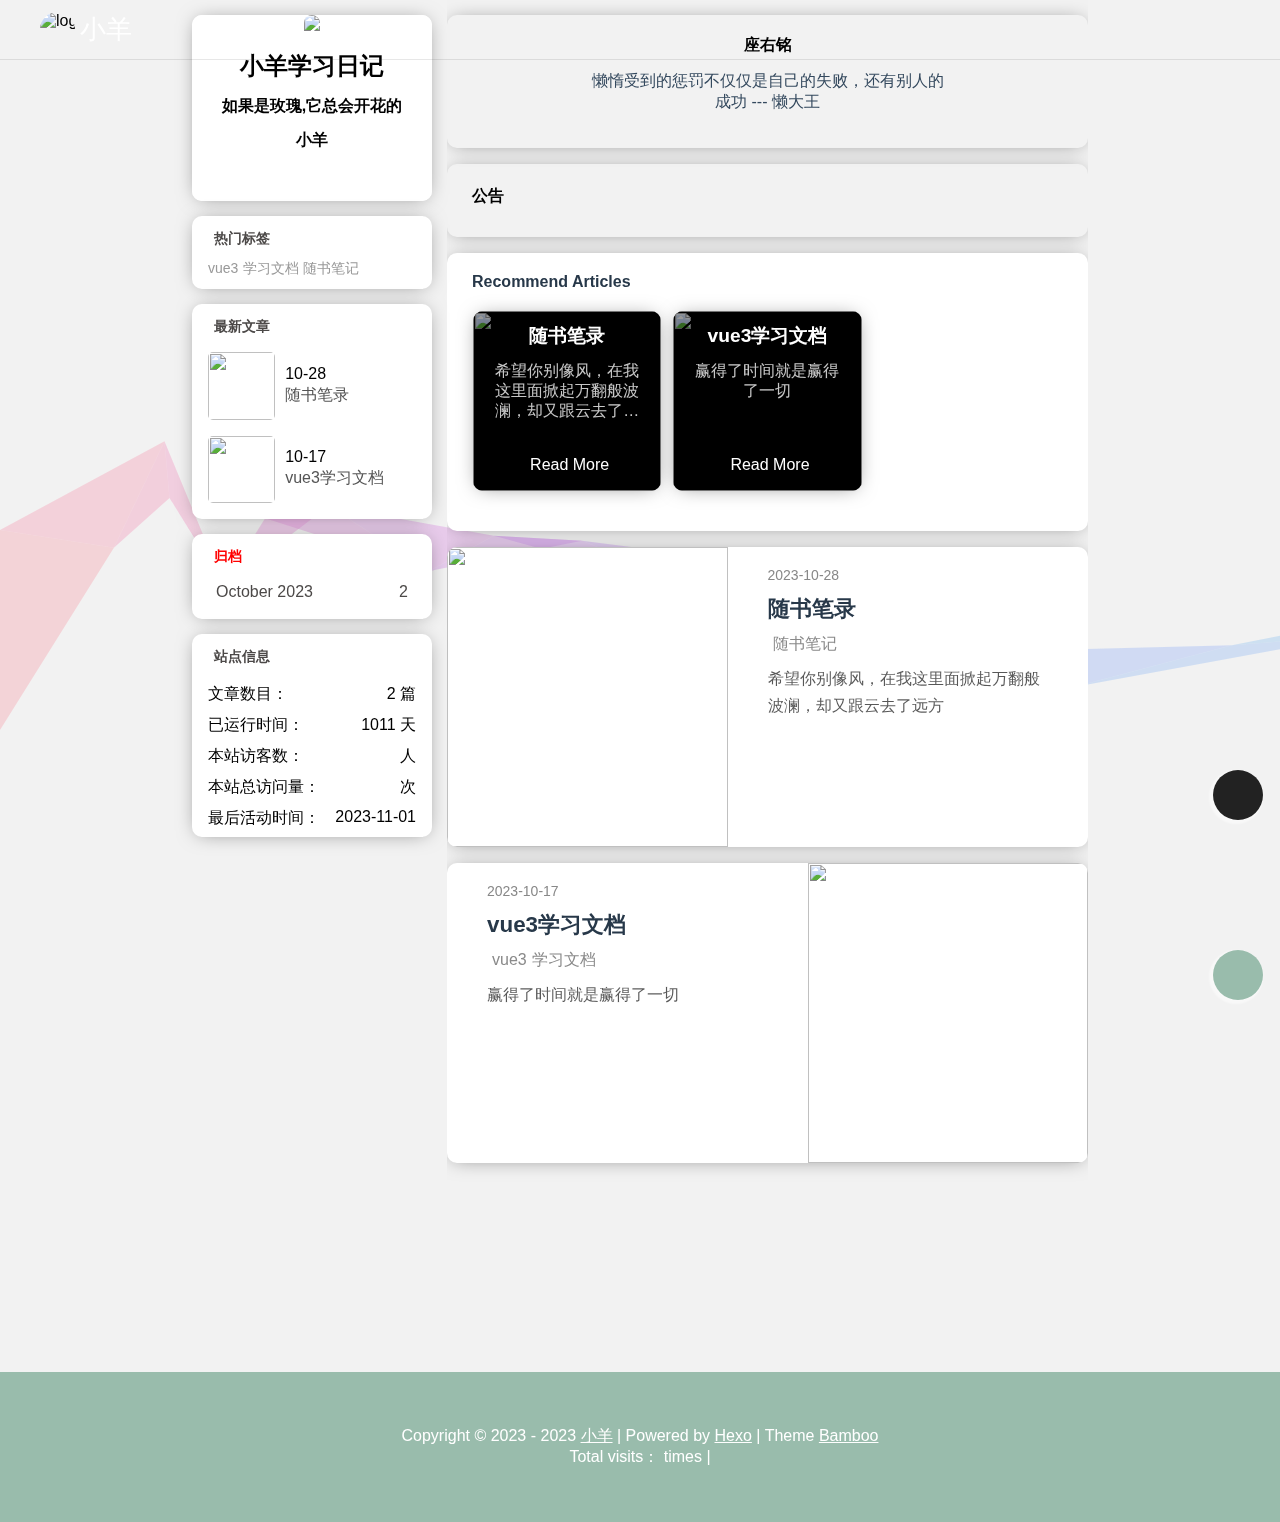
==== commit 507a7ba2: "Site updated: 2023-11-01 17:05:26" ====
--- a/index.html
+++ b/index.html
@@ -1428,7 +1428,7 @@
         <div class="webinfo-item">
           <div>最后活动时间：</div>
           
-            <div id="last-update" style="display: none;">Wed Nov 01 2023 17:03:46 GMT+0800 (中国标准时间)</div>
+            <div id="last-update" style="display: none;">Wed Nov 01 2023 17:05:23 GMT+0800 (中国标准时间)</div>
             <div id="last-update-show">2023-11-01 日</div>
           
         </div>
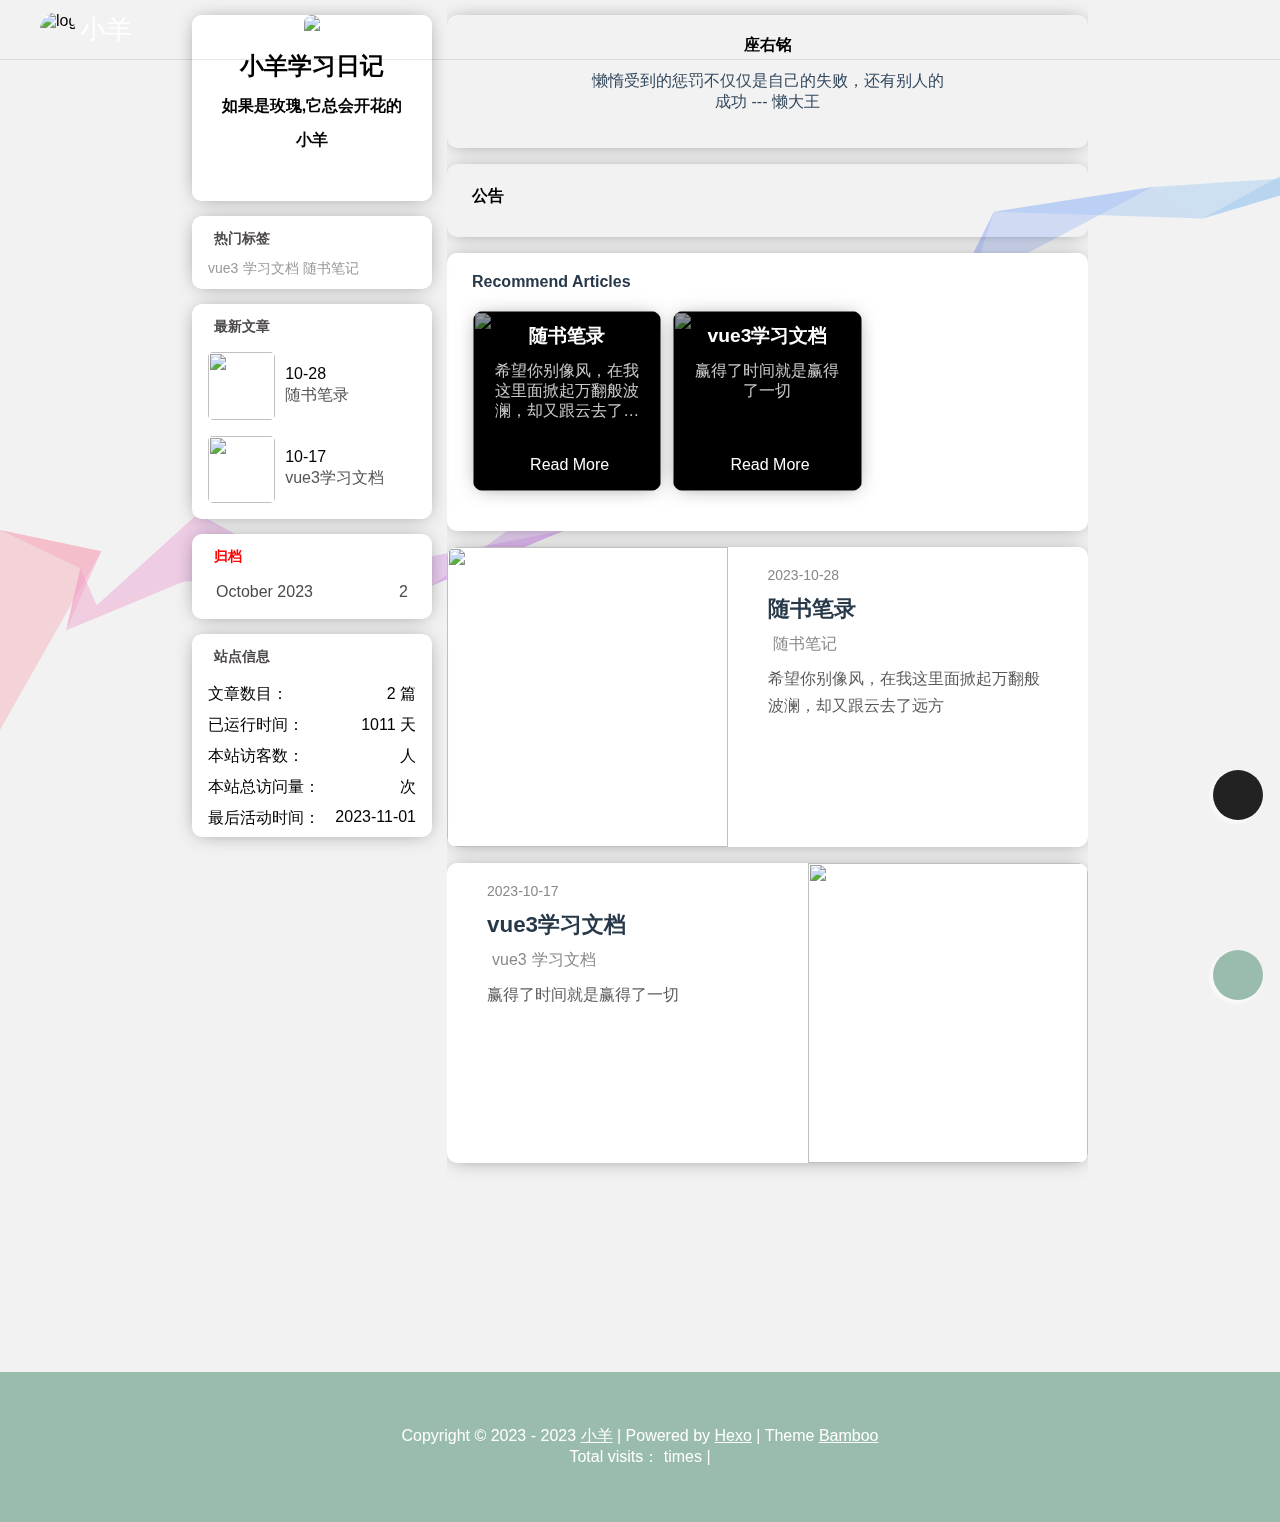
==== commit 2cdf2eb1: "Site updated: 2023-11-01 17:11:08" ====
--- a/index.html
+++ b/index.html
@@ -1428,7 +1428,7 @@
         <div class="webinfo-item">
           <div>最后活动时间：</div>
           
-            <div id="last-update" style="display: none;">Wed Nov 01 2023 17:05:23 GMT+0800 (中国标准时间)</div>
+            <div id="last-update" style="display: none;">Wed Nov 01 2023 17:11:04 GMT+0800 (中国标准时间)</div>
             <div id="last-update-show">2023-11-01 日</div>
           
         </div>
